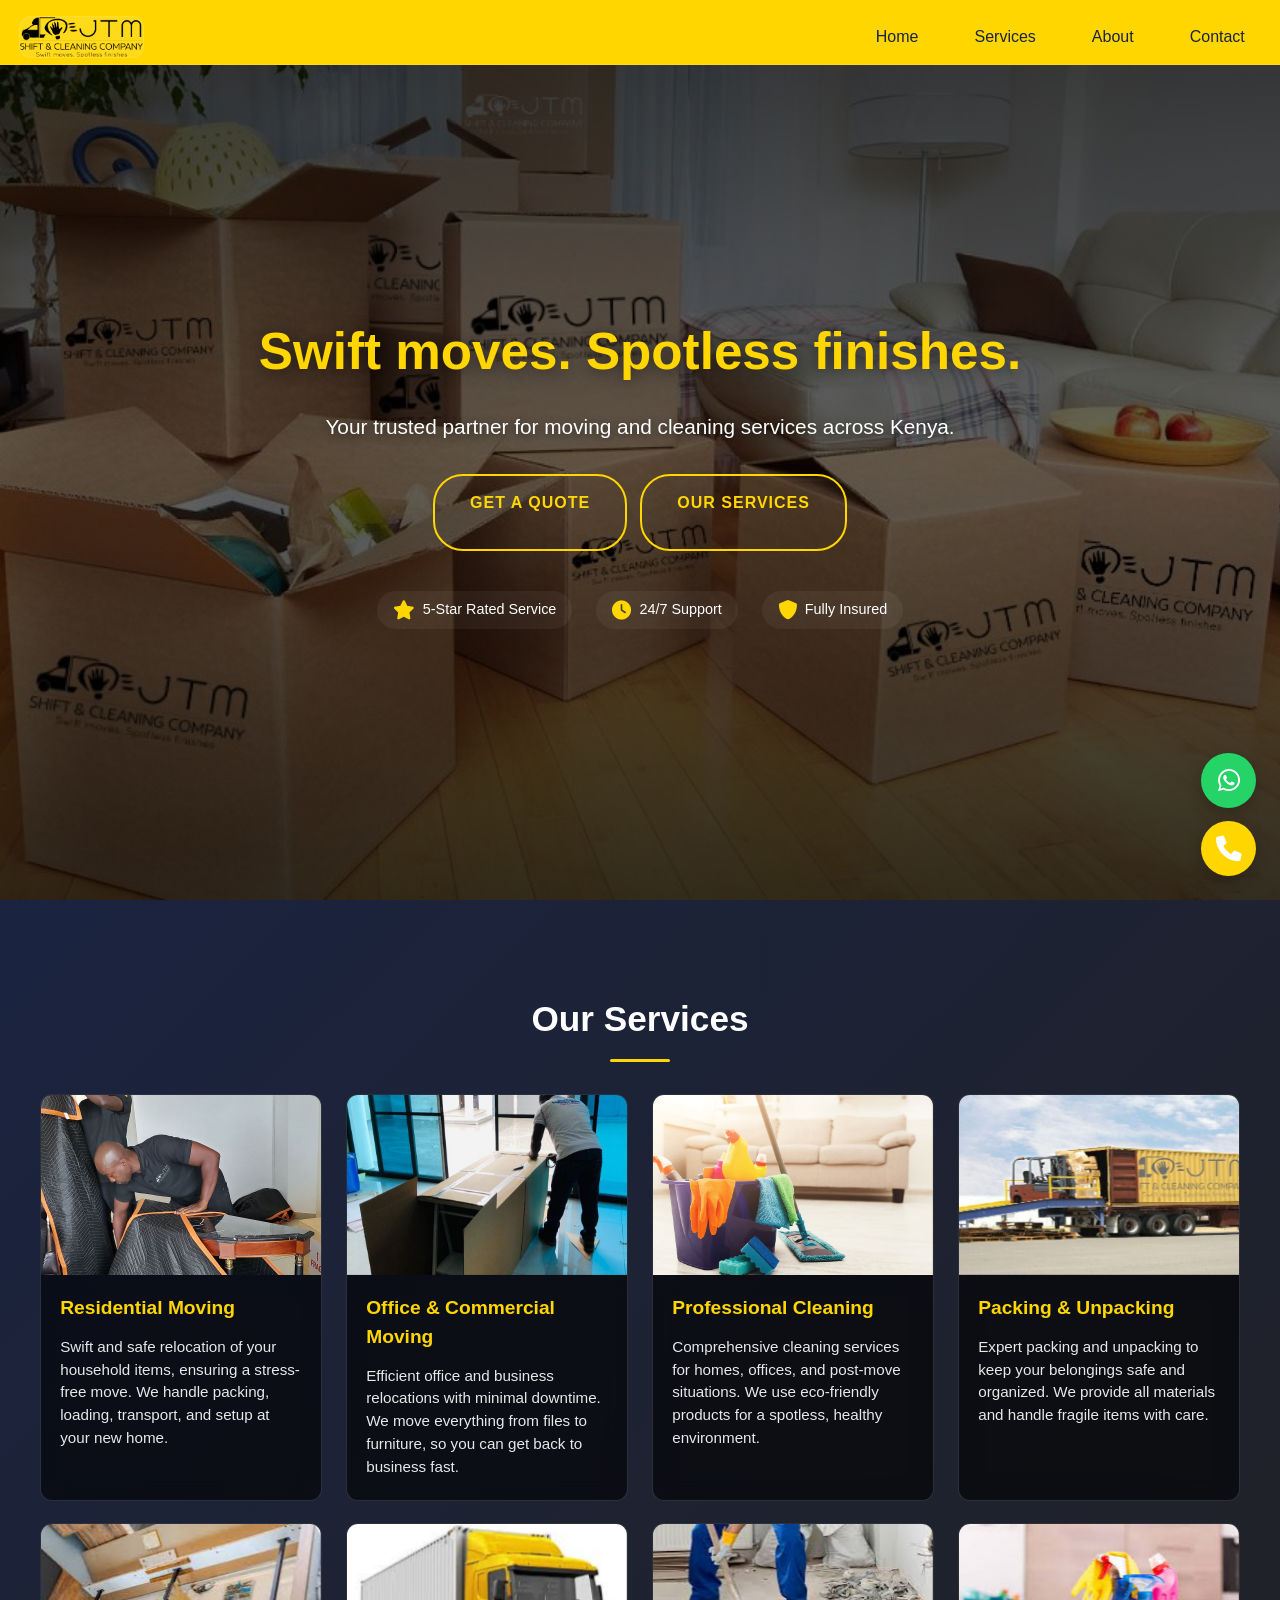
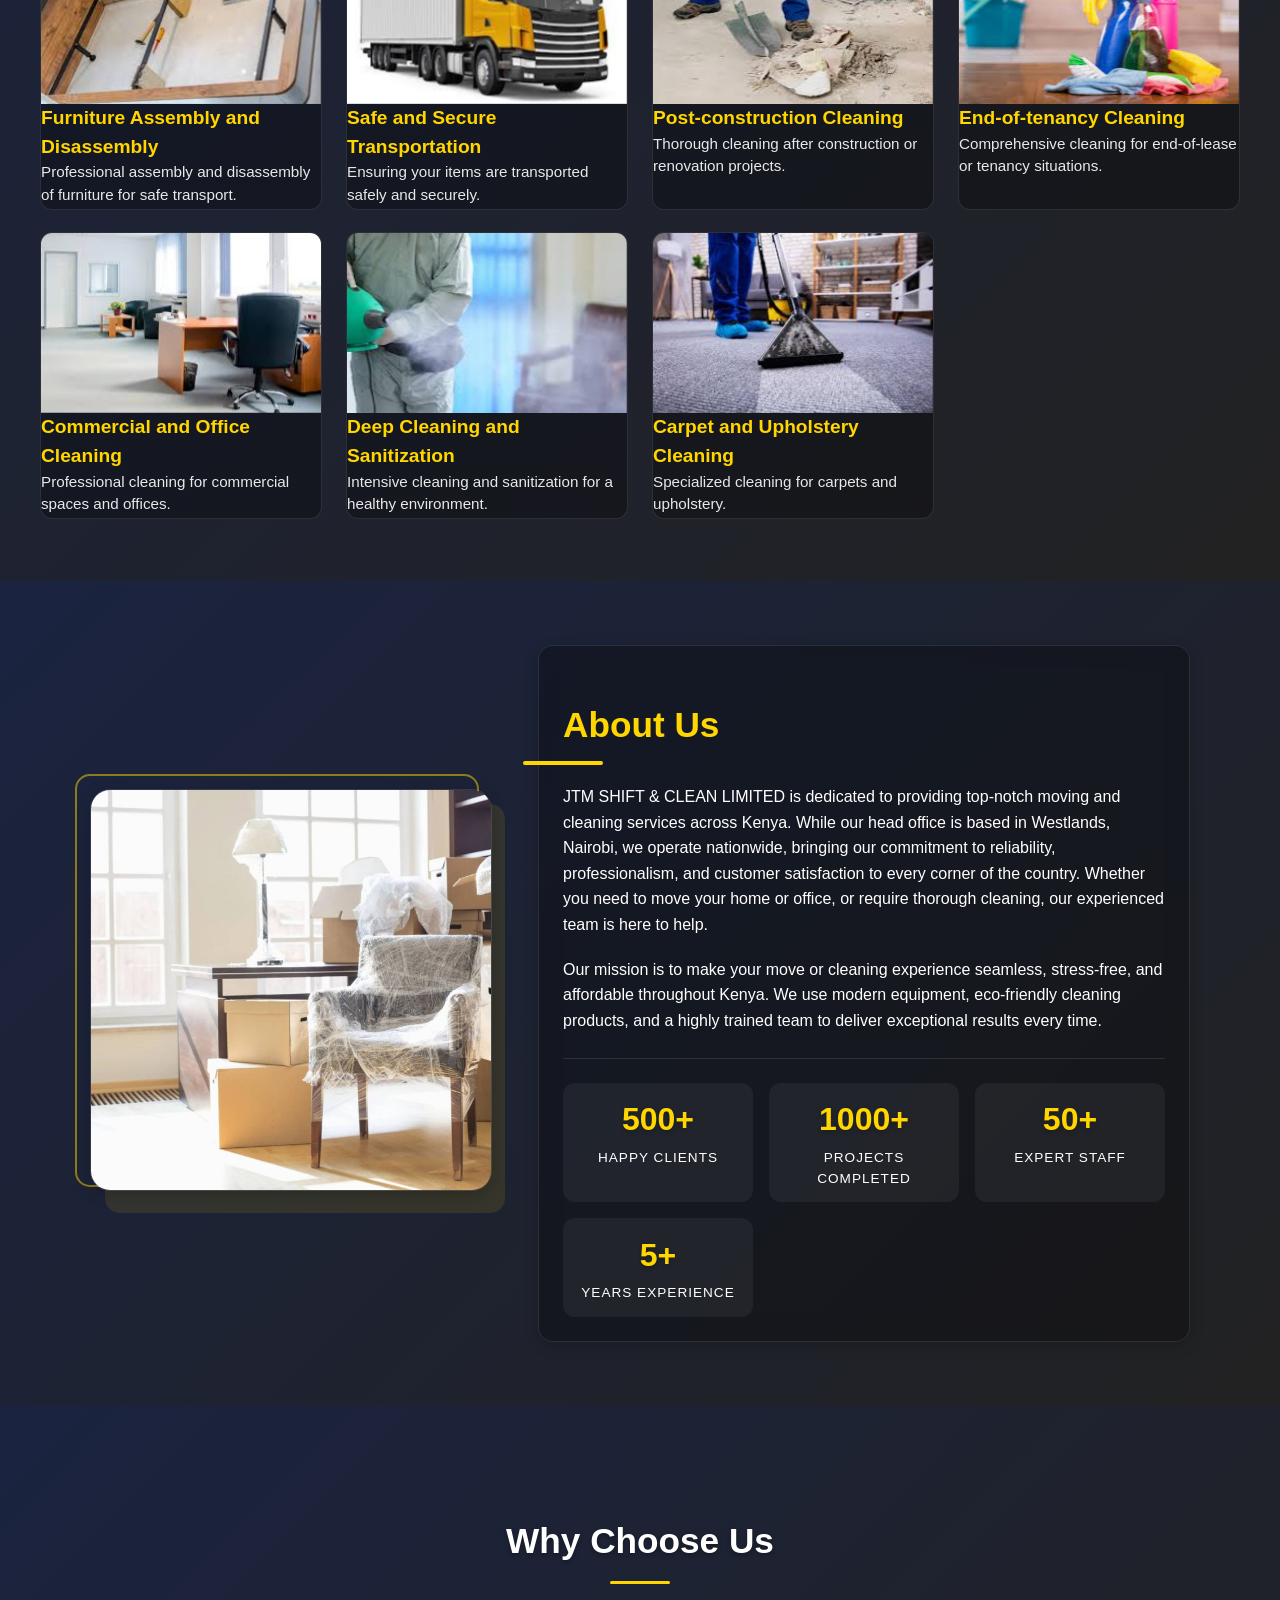
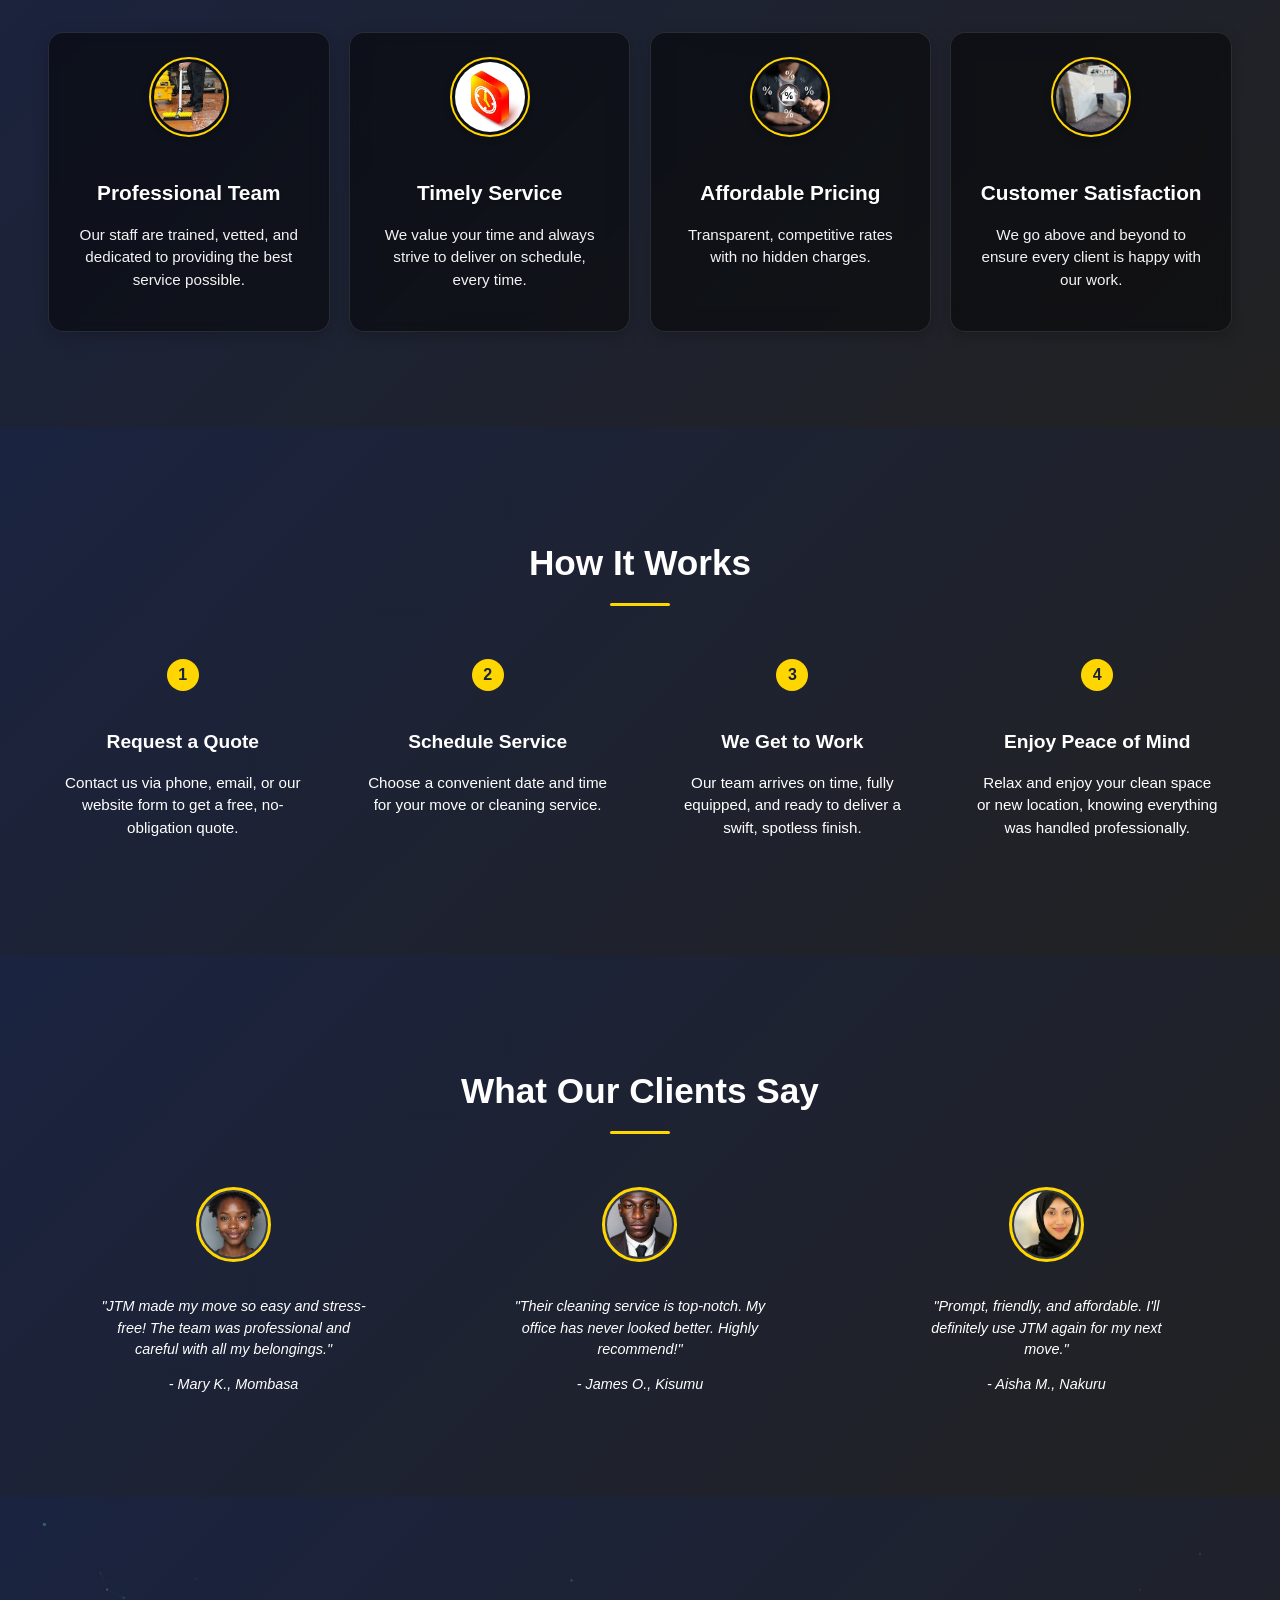
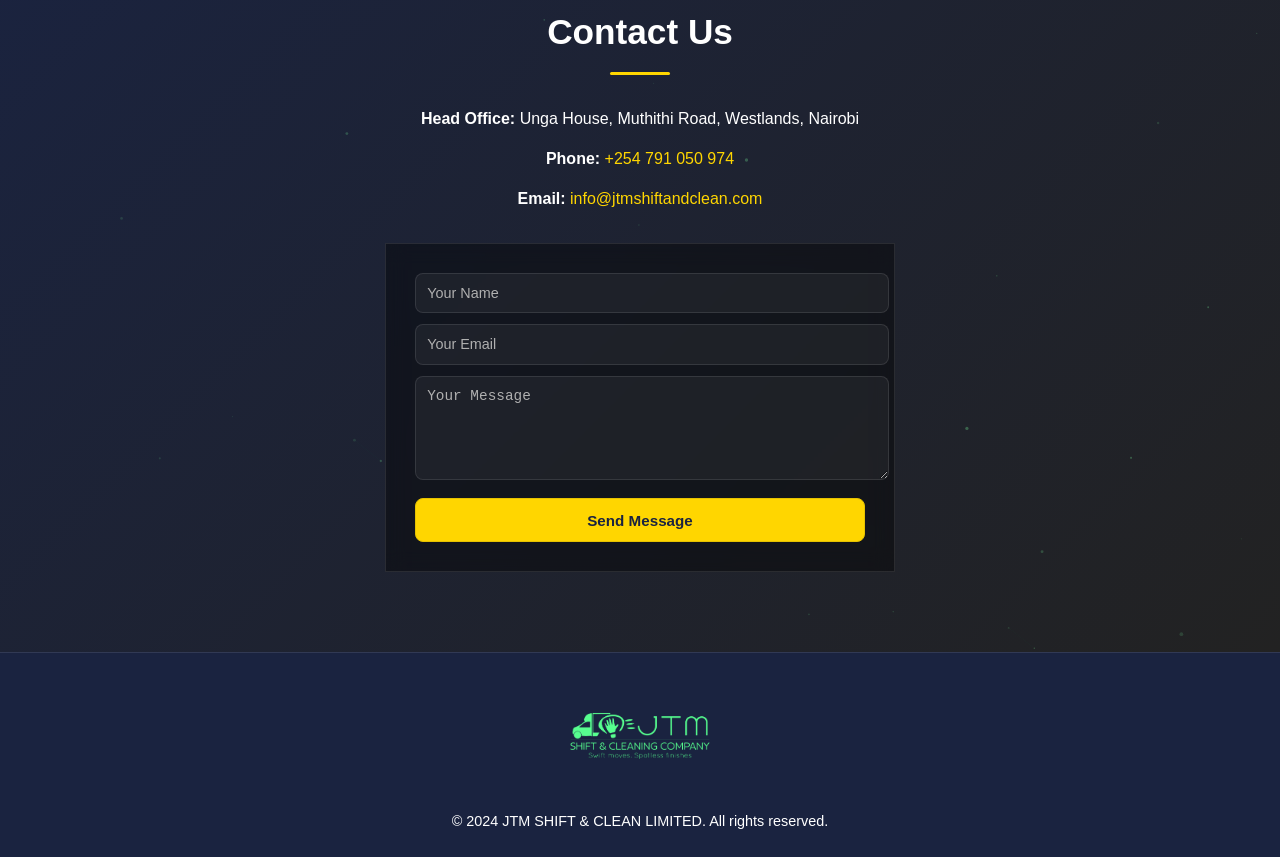
==== index.html @ b749e9b3 "Refined services section design and improved mobile responsiveness" ====
<!DOCTYPE html>
<html lang="en">
<head>
    <meta charset="UTF-8">
    <meta name="viewport" content="width=device-width, initial-scale=1.0">
    <meta name="description" content="JTM SHIFT & CLEAN LIMITED - Professional moving and cleaning services across Kenya. Residential and commercial moving, professional cleaning, and packing services.">
    <meta name="keywords" content="moving services, cleaning services, Kenya, Nairobi, professional movers, office cleaning, residential moving">
    <title>JTM SHIFT & CLEAN LIMITED - Moving & Cleaning Services in Kenya</title>
    
    <!-- Favicon -->
    <link rel="icon" type="image/png" href="images/logo.png">
    <link rel="apple-touch-icon" href="images/logo.png">
    
    <link rel="stylesheet" href="css/style.css">
    <link rel="stylesheet" href="https://cdnjs.cloudflare.com/ajax/libs/font-awesome/6.0.0/css/all.min.css">
    <!-- Preload hero images -->
    <link rel="preload" as="image" href="https://images.unsplash.com/photo-1512918728675-ed5a9ecdebfd?auto=format&fit=crop&w=1920&q=80">
    <link rel="preload" as="image" href="https://images.unsplash.com/photo-1465101046530-73398c7f28ca?auto=format&fit=crop&w=1920&q=80">
    <!-- Preload critical images -->
    <link rel="preload" as="image" href="images/JTM Logo - Black.png" fetchpriority="high">
    <link rel="preload" as="image" href="images/hero/hero-1.jpg" fetchpriority="high">
    <link rel="preload" as="image" href="images/services/residential-moving.jpg" fetchpriority="high">
    <link rel="preload" as="image" href="images/services/commercial-moving.jpg" fetchpriority="high">
    
    <!-- Add loading="eager" to above-the-fold images -->
    <style>
        .hero-slide.active {
            background-image: url('images/hero/hero-1.jpg');
        }
    </style>
</head>
<body>
    <header>
        <nav class="navbar" role="navigation" aria-label="Main navigation">
            <div class="logo">
                <a href="#home" aria-label="Go to home">
                    <img src="images/JTM Logo - Black.png" alt="JTM Shift & Clean Limited Logo" style="height:48px; width:auto; display:block;" />
                </a>
            </div>
            <button class="mobile-menu-btn" aria-label="Toggle menu" aria-expanded="false">
                <span></span>
                <span></span>
                <span></span>
            </button>
            <div class="nav-menu">
                <ul class="nav-links">
                    <li><a href="#home" aria-label="Go to home section">Home</a></li>
                    <li><a href="#services" aria-label="Go to services section">Services</a></li>
                    <li><a href="#about" aria-label="Go to about section">About</a></li>
                    <li><a href="#contact" aria-label="Go to contact section">Contact</a></li>
                </ul>
            </div>
        </nav>
    </header>
    <main>
        <section class="hero" id="home" aria-label="Hero section">
            <div class="hero-slider">
                <div class="hero-slide active" style="background-image: url('images/hero/hero-1.jpg')" role="img" aria-label="Modern office interior"></div>
                <div class="hero-slide" style="background-image: url('images/hero/hero-2.jpg')" role="img" aria-label="Professional cleaning service"></div>
                <div class="hero-slide" style="background-image: url('images/hero/hero-3.jpg')" role="img" aria-label="Moving service"></div>
                <div class="hero-slide" style="background-image: url('images/hero/hero-4.jpg')" role="img" aria-label="Office space"></div>
            </div>
            <div class="hero-content">
                <h1>Swift moves. Spotless finishes.</h1>
                <p>Your trusted partner for moving and cleaning services across Kenya.</p>
                <div class="hero-buttons">
                    <a href="#contact" class="cta-btn" aria-label="Get a free quote">Get a Quote</a>
                    <a href="#services" class="cta-btn secondary" aria-label="View our services">Our Services</a>
                </div>
                <div class="trust-indicators">
                    <div class="trust-item">
                        <i class="fas fa-star" aria-hidden="true"></i>
                        <span>5-Star Rated Service</span>
                    </div>
                    <div class="trust-item">
                        <i class="fas fa-clock" aria-hidden="true"></i>
                        <span>24/7 Support</span>
                    </div>
                    <div class="trust-item">
                        <i class="fas fa-shield-alt" aria-hidden="true"></i>
                        <span>Fully Insured</span>
                    </div>
                </div>
            </div>
        </section>

        <section class="services" id="services" aria-label="Our services">
            <h2>Our Services</h2>
            <div class="service-list">
                <div class="service-item">
                    <img src="images/services/residential-moving.jpg" alt="Residential Moving Service" loading="lazy">
                    <div class="service-item-content">
                        <h3>Residential Moving</h3>
                        <p>Swift and safe relocation of your household items, ensuring a stress-free move. We handle packing, loading, transport, and setup at your new home.</p>
                    </div>
                </div>
                <div class="service-item">
                    <img src="images/services/commercial-moving.jpg" alt="Office & Commercial Moving Service" loading="lazy">
                    <div class="service-item-content">
                        <h3>Office & Commercial Moving</h3>
                        <p>Efficient office and business relocations with minimal downtime. We move everything from files to furniture, so you can get back to business fast.</p>
                    </div>
                </div>
                <div class="service-item">
                    <img src="images/services/professional-cleaning.jpg" alt="Professional Cleaning Service" loading="lazy">
                    <div class="service-item-content">
                        <h3>Professional Cleaning</h3>
                        <p>Comprehensive cleaning services for homes, offices, and post-move situations. We use eco-friendly products for a spotless, healthy environment.</p>
                    </div>
                </div>
                <div class="service-item">
                    <img src="images/services/packing-unpacking.jpg" alt="Packing & Unpacking Service" loading="lazy">
                    <div class="service-item-content">
                        <h3>Packing & Unpacking</h3>
                        <p>Expert packing and unpacking to keep your belongings safe and organized. We provide all materials and handle fragile items with care.</p>
                    </div>
                </div>
                <div class="service-item">
                    <img src="images/services/Furniture Assembly and Disassembly.jfif" alt="Furniture Assembly and Disassembly Service" loading="lazy">
                    <h3>Furniture Assembly and Disassembly</h3>
                    <p>Professional assembly and disassembly of furniture for safe transport.</p>
                </div>
                <div class="service-item">
                    <img src="images/services/Safe and Secure Transportation.jfif" alt="Safe and Secure Transportation Service" loading="lazy">
                    <h3>Safe and Secure Transportation</h3>
                    <p>Ensuring your items are transported safely and securely.</p>
                </div>
                <div class="service-item">
                    <img src="images/services/Post-construction Cleaning.jfif" alt="Post-construction Cleaning Service" loading="lazy">
                    <h3>Post-construction Cleaning</h3>
                    <p>Thorough cleaning after construction or renovation projects.</p>
                </div>
                <div class="service-item">
                    <img src="images/services/End-of-tenancy Cleaning.jfif" alt="End-of-tenancy Cleaning Service" loading="lazy">
                    <h3>End-of-tenancy Cleaning</h3>
                    <p>Comprehensive cleaning for end-of-lease or tenancy situations.</p>
                </div>
                <div class="service-item">
                    <img src="images/services/Commercial and Office Cleaning.jfif" alt="Commercial and Office Cleaning Service" loading="lazy">
                    <h3>Commercial and Office Cleaning</h3>
                    <p>Professional cleaning for commercial spaces and offices.</p>
                </div>
                <div class="service-item">
                    <img src="images/services/Deep Cleaning and Sanitization.jfif" alt="Deep Cleaning and Sanitization Service" loading="lazy">
                    <h3>Deep Cleaning and Sanitization</h3>
                    <p>Intensive cleaning and sanitization for a healthy environment.</p>
                </div>
                <div class="service-item">
                    <img src="images/services/Carpet and Upholstery Cleaning.jfif" alt="Carpet and Upholstery Cleaning Service" loading="lazy">
                    <h3>Carpet and Upholstery Cleaning</h3>
                    <p>Specialized cleaning for carpets and upholstery.</p>
                </div>
            </div>
        </section>

        <section class="about" id="about" aria-label="About us">
            <div class="about-flex">
                <div class="about-img">
                    <img src="images/about/about-company.jpg" alt="About JTM Shift & Clean Limited" loading="lazy">
                </div>
                <div class="about-text">
                    <h2>About Us</h2>
                    <p>JTM SHIFT & CLEAN LIMITED is dedicated to providing top-notch moving and cleaning services across Kenya. While our head office is based in Westlands, Nairobi, we operate nationwide, bringing our commitment to reliability, professionalism, and customer satisfaction to every corner of the country. Whether you need to move your home or office, or require thorough cleaning, our experienced team is here to help.</p>
                    <p>Our mission is to make your move or cleaning experience seamless, stress-free, and affordable throughout Kenya. We use modern equipment, eco-friendly cleaning products, and a highly trained team to deliver exceptional results every time.</p>
                    <div class="about-stats">
                        <div class="stat-item">
                            <div class="stat-number">500+</div>
                            <div class="stat-label">Happy Clients</div>
                        </div>
                        <div class="stat-item">
                            <div class="stat-number">1000+</div>
                            <div class="stat-label">Projects Completed</div>
                        </div>
                        <div class="stat-item">
                            <div class="stat-number">50+</div>
                            <div class="stat-label">Expert Staff</div>
                        </div>
                        <div class="stat-item">
                            <div class="stat-number">5+</div>
                            <div class="stat-label">Years Experience</div>
                        </div>
                    </div>
                </div>
            </div>
        </section>

        <section class="why-choose" id="why-choose" aria-label="Why choose us">
            <h2>Why Choose Us</h2>
            <div class="why-list">
                <div class="why-item">
                    <img src="images/why-choose/professional-team.jfif" alt="Professional Team" loading="lazy" decoding="async">
                    <h3>Professional Team</h3>
                    <p>Our staff are trained, vetted, and dedicated to providing the best service possible.</p>
                </div>
                <div class="why-item">
                    <img src="images/why-choose/timely-service.jfif" alt="Timely Service" loading="lazy">
                    <h3>Timely Service</h3>
                    <p>We value your time and always strive to deliver on schedule, every time.</p>
                </div>
                <div class="why-item">
                    <img src="images/why-choose/affordable-pricing.jfif" alt="Affordable Pricing" loading="lazy">
                    <h3>Affordable Pricing</h3>
                    <p>Transparent, competitive rates with no hidden charges.</p>
                </div>
                <div class="why-item">
                    <img src="images/why-choose/customer-satisfaction.jpg" alt="Customer Satisfaction" loading="lazy">
                    <h3>Customer Satisfaction</h3>
                    <p>We go above and beyond to ensure every client is happy with our work.</p>
                </div>
            </div>
        </section>

        <section class="how-it-works" id="how-it-works" aria-label="How it works">
            <h2>How It Works</h2>
            <div class="steps">
                <div class="step">
                    <span class="step-number" aria-hidden="true">1</span>
                    <h4>Request a Quote</h4>
                    <p>Contact us via phone, email, or our website form to get a free, no-obligation quote.</p>
                </div>
                <div class="step">
                    <span class="step-number" aria-hidden="true">2</span>
                    <h4>Schedule Service</h4>
                    <p>Choose a convenient date and time for your move or cleaning service.</p>
                </div>
                <div class="step">
                    <span class="step-number" aria-hidden="true">3</span>
                    <h4>We Get to Work</h4>
                    <p>Our team arrives on time, fully equipped, and ready to deliver a swift, spotless finish.</p>
                </div>
                <div class="step">
                    <span class="step-number" aria-hidden="true">4</span>
                    <h4>Enjoy Peace of Mind</h4>
                    <p>Relax and enjoy your clean space or new location, knowing everything was handled professionally.</p>
                </div>
            </div>
        </section>

        <section class="testimonials" id="testimonials" aria-label="Client testimonials">
            <h2>What Our Clients Say</h2>
            <div class="testimonial-list">
                <div class="testimonial-item">
                    <img src="images/testimonials/testimonial-1.jfif" alt="Mary K." loading="lazy" decoding="async">
                    <blockquote>"JTM made my move so easy and stress-free! The team was professional and careful with all my belongings."</blockquote>
                    <cite>- Mary K., Mombasa</cite>
                </div>
                <div class="testimonial-item">
                    <img src="images/testimonials/testimonial-2.jfif" alt="James O." loading="lazy">
                    <blockquote>"Their cleaning service is top-notch. My office has never looked better. Highly recommend!"</blockquote>
                    <cite>- James O., Kisumu</cite>
                </div>
                <div class="testimonial-item">
                    <img src="images/testimonials/testimonial-3.jfif" alt="Aisha M." loading="lazy">
                    <blockquote>"Prompt, friendly, and affordable. I'll definitely use JTM again for my next move."</blockquote>
                    <cite>- Aisha M., Nakuru</cite>
                </div>
            </div>
        </section>

        <section class="contact" id="contact" aria-label="Contact information">
            <canvas id="contact-animation" class="contact-animation" aria-hidden="true"></canvas>
            <div class="contact-content">
                <h2>Contact Us</h2>
                <div class="contact-info">
                    <p><strong>Head Office:</strong> Unga House, Muthithi Road, Westlands, Nairobi</p>
                    <p><strong>Phone:</strong> <a href="tel:+254791050974">+254 791 050 974</a></p>
                    <p><strong>Email:</strong> <a href="mailto:info@jtmshiftandclean.com">info@jtmshiftandclean.com</a></p>
                </div>
                <form class="contact-form" aria-label="Contact form">
                    <input type="text" placeholder="Your Name" required aria-label="Your name">
                    <input type="email" placeholder="Your Email" required aria-label="Your email">
                    <textarea placeholder="Your Message" rows="5" required aria-label="Your message"></textarea>
                    <button type="submit">Send Message</button>
                </form>
            </div>
        </section>
    </main>

    <footer>
        <div class="footer-content">
            <img src="images/logo.png" alt="JTM Shift & Clean Limited Logo" class="footer-logo-img" loading="lazy">
            <p>&copy; 2024 JTM SHIFT & CLEAN LIMITED. All rights reserved.</p>
        </div>
    </footer>
    
    <div class="floating-buttons">
        <a href="https://wa.me/254791050974" class="floating-btn whatsapp" target="_blank" rel="noopener" aria-label="Chat on WhatsApp">
            <i class="fab fa-whatsapp" aria-hidden="true"></i>
            <span class="tooltip">Chat on WhatsApp</span>
        </a>
        <a href="tel:+254791050974" class="floating-btn call" aria-label="Call us">
            <i class="fas fa-phone" aria-hidden="true"></i>
            <span class="tooltip">Call Us</span>
        </a>
    </div>

    <!-- Scripts -->
    <script src="js/hero-animation.js" defer></script>
    <script src="js/contact-animation.js" defer></script>
    <script>
        // Mobile menu functionality
        const menuBtn = document.querySelector('.mobile-menu-btn');
        const navMenu = document.querySelector('.nav-menu');
        
        menuBtn.addEventListener('click', function() {
            this.classList.toggle('active');
            navMenu.classList.toggle('active');
            this.setAttribute('aria-expanded', 
                this.getAttribute('aria-expanded') === 'false' ? 'true' : 'false'
            );
        });

        // Close mobile menu when clicking outside
        document.addEventListener('click', function(event) {
            if (!event.target.closest('.navbar') && navMenu.classList.contains('active')) {
                menuBtn.classList.remove('active');
                navMenu.classList.remove('active');
                menuBtn.setAttribute('aria-expanded', 'false');
            }
        });

        // Close mobile menu when clicking a link
        document.querySelectorAll('.nav-links a').forEach(link => {
            link.addEventListener('click', () => {
                menuBtn.classList.remove('active');
                navMenu.classList.remove('active');
                menuBtn.setAttribute('aria-expanded', 'false');
            });
        });
    </script>
</body>
</html>
---- css/style.css ----
/* Global Styles */
:root {
    --primary-color: #ffd600; /* Yellow/Gold */
    --primary-dark: #e6c200; /* Slightly darker yellow for hover */
    --secondary-color: #1a2340; /* Navy Blue */
    --text-primary: #ffffff; /* White */
    --text-secondary: #222222; /* Dark Gray/Black */
    --bg-dark: #1a2340; /* Navy Blue as main background */
    --bg-light: #ffffff; /* White for content backgrounds */
    --bg-gradient: linear-gradient(135deg, #1a2340 0%, #222222 100%); /* Navy to dark gray */
    --glass-bg: rgba(255, 255, 255, 0.1);
    --glass-border: rgba(255, 255, 255, 0.1);
    --glass-shadow: 0 4px 15px rgba(0, 0, 0, 0.2);
    --glass-hover-shadow: 0 8px 25px rgba(0, 0, 0, 0.3);
    --transition-standard: all 0.3s ease;
    --text-tertiary: #b0b0b0; /* Subtle gray for placeholders */
}

body {
    margin: 0;
    font-family: 'Segoe UI', Arial, sans-serif;
    background: var(--bg-dark);
    color: var(--primary-color);
    line-height: 1.5;
    overflow-x: hidden;
    width: 100%;
    overscroll-behavior-y: none;
}

/* Navigation */
header {
    background: var(--primary-color);
    border-bottom: 1px solid rgba(255, 255, 255, 0.1);
    position: fixed;
    width: 100%;
    top: 0;
    z-index: 1000;
    backdrop-filter: blur(10px);
    -webkit-backdrop-filter: blur(10px);
    height: 64px;
}

.navbar {
    display: flex;
    justify-content: space-between;
    align-items: center;
    padding: 0.3rem 1.2rem;
    max-width: 1400px;
    margin: 0 auto;
    position: relative;
    background: transparent;
    height: 64px;
}

.logo {
    display: flex;
    align-items: center;
    font-size: 1.3rem;
    font-weight: bold;
    color: var(--primary-color);
    text-decoration: none;
    transition: var(--transition-standard);
    z-index: 1001;
}

.logo a {
    color: var(--primary-color);
    text-decoration: none;
    font-size: 1.2rem;
    letter-spacing: 0.5px;
    transition: var(--transition-standard);
}

.logo a:hover {
    color: var(--text-primary);
}

.logo img {
    height: 40px !important;
    width: auto;
    display: block;
    margin: 0;
    padding: 0;
    object-fit: contain;
    background: var(--glass-bg);
    border-radius: 12px;
    transition: var(--transition-standard);
    border: 1px solid var(--glass-border);
}

.logo:hover img {
    transform: scale(1.05);
    border-color: var(--primary-color);
    box-shadow: 0 4px 15px rgba(124,255,161,0.2);
}

.logo span {
    font-size: 1.2rem;
    letter-spacing: 0.5px;
}

.mobile-menu-btn {
    display: none;
    background: none;
    border: none;
    cursor: pointer;
    padding: 0.5rem;
    z-index: 1002;
    position: relative;
}

.mobile-menu-btn span {
    display: block;
    width: 25px;
    height: 2px;
    background-color: var(--text-primary);
    margin: 5px 0;
    transition: var(--transition-standard);
    transform-origin: center;
}

.nav-menu {
    display: flex;
    align-items: center;
}

.nav-links {
    list-style: none;
    display: flex;
    gap: 1.5rem;
    margin: 0;
    padding: 0;
}

.nav-links a {
    color: var(--text-primary);
    text-decoration: none;
    font-weight: 500;
    transition: var(--transition-standard);
    padding: 0.5rem 1rem;
    border-radius: 6px;
}

.nav-links a:hover {
    color: var(--primary-color);
    background: var(--glass-bg);
}

/* Hero Section */
.hero {
    position: relative;
    width: 100%;
    min-height: 100vh;
    height: 100vh;
    display: flex;
    align-items: center;
    justify-content: center;
    overflow: hidden;
    background: var(--bg-gradient);
    margin-top: 0;
}

.hero-slider {
    position: absolute;
    top: 0;
    left: 0;
    width: 100%;
    height: 100%;
    z-index: 1;
}

.hero-slide {
    position: absolute;
    top: 0;
    left: 0;
    width: 100%;
    height: 100%;
    opacity: 0;
    transition: opacity 1s ease-in-out;
    background-size: cover;
    background-position: center;
    background-repeat: no-repeat;
}

.hero-slide.active {
    opacity: 1;
}

.hero-slide::after {
    content: '';
    position: absolute;
    top: 0;
    left: 0;
    width: 100%;
    height: 100%;
    background: linear-gradient(to bottom, 
        rgba(0,0,0,0.8) 0%, 
        rgba(0,0,0,0.6) 50%, 
        rgba(0,0,0,0.8) 100%);
}

.hero-content {
    position: relative;
    z-index: 2;
    text-align: center;
    color: var(--text-primary);
    width: 100%;
    max-width: 800px;
    padding: 0 2rem;
    animation: fadeInUp 1s ease-out;
}

.hero-content h1 {
    font-size: 3.2rem;
    margin-bottom: 1.2rem;
    color: var(--primary-color);
    text-shadow: 0 2px 16px rgba(0,0,0,0.5);
    animation: slideInDown 1s ease-out;
}

.hero-content p {
    color: var(--text-primary);
    font-size: 1.3rem;
    margin-bottom: 2rem;
    text-shadow: 0 2px 8px rgba(0,0,0,0.5);
    animation: slideInUp 1s ease-out 0.3s backwards;
}

.hero-buttons {
    display: flex;
    gap: 0.8rem;
    justify-content: center;
    animation: fadeIn 1s ease-out 0.6s backwards;
}

.cta-btn {
    background: transparent;
    color: var(--primary-color);
    border: 2px solid var(--primary-color);
    padding: 0.9rem 2.2rem;
    border-radius: 30px;
    font-size: 1rem;
    font-weight: bold;
    text-decoration: none;
    transition: var(--transition-standard);
    text-transform: uppercase;
    letter-spacing: 1px;
}

.cta-btn:hover {
    background: var(--primary-color);
    color: var(--bg-dark);
    transform: translateY(-2px);
    box-shadow: 0 4px 15px rgba(124,255,161,0.3);
}

.cta-btn.secondary {
    background: transparent;
    color: var(--primary-color);
    border: 2px solid var(--primary-color);
    padding: 0.9rem 2.2rem;
    border-radius: 30px;
    font-size: 1rem;
    font-weight: bold;
    text-decoration: none;
    transition: var(--transition-standard);
    text-transform: uppercase;
    letter-spacing: 1px;
}

.cta-btn.secondary:hover {
    background: var(--primary-color);
    color: var(--bg-dark);
    transform: translateY(-2px);
    box-shadow: 0 4px 15px rgba(124,255,161,0.3);
    border-color: var(--primary-color);
}

.trust-indicators {
    display: flex;
    gap: 1.5rem;
    justify-content: center;
    margin-top: 2.5rem;
    animation: fadeIn 1s ease-out 0.9s backwards;
}

.trust-item {
    display: flex;
    align-items: center;
    gap: 0.5rem;
    color: var(--text-primary);
    font-size: 0.9rem;
    padding: 0.5rem 1rem;
    border-radius: 20px;
    background: rgba(255, 255, 255, 0.05);
    transition: var(--transition-standard);
}

.trust-item:hover {
    background: rgba(255, 255, 255, 0.1);
    transform: translateY(-2px);
}

.trust-item i {
    color: var(--primary-color);
    font-size: 1.2rem;
    transition: var(--transition-standard);
}

.trust-item:hover i {
    transform: scale(1.1);
}

/* Section Styles */
section {
    padding: 5rem 2rem;
    max-width: 1400px;
    margin: 0 auto;
    width: 100%;
    box-sizing: border-box;
}

h2 {
    color: var(--text-primary);
    margin-bottom: 2rem;
    font-size: 2.2rem;
    text-align: center;
    position: relative;
    padding-bottom: 1rem;
}

h2::after {
    content: '';
    position: absolute;
    bottom: 0;
    left: 50%;
    transform: translateX(-50%);
    width: 60px;
    height: 3px;
    background: var(--primary-color);
    border-radius: 2px;
}

/* Glass Card Styles */
.glass-card {
    background: var(--glass-bg);
    backdrop-filter: blur(10px);
    -webkit-backdrop-filter: blur(10px);
    border-radius: 15px;
    border: 1px solid var(--glass-border);
    box-shadow: var(--glass-shadow);
    transition: var(--transition-standard);
}

.glass-card:hover {
    transform: translateY(-5px);
    box-shadow: var(--glass-hover-shadow);
    border-color: rgba(255, 255, 255, 0.2);
}

/* About Section */
.about {
    background: var(--bg-gradient);
    color: var(--text-primary);
    position: relative;
    overflow: hidden;
    padding: 4rem 2rem;
}

.about::before {
    content: '';
    position: absolute;
    top: 0;
    left: 0;
    width: 100%;
    height: 100%;
    background: url('https://images.unsplash.com/photo-1600585154340-be6161a56a0c?auto=format&fit=crop&w=1920&q=80');
    background-size: cover;
    background-position: center;
    background-attachment: fixed;
    opacity: 0.05;
    z-index: 1;
}

.about-flex {
    display: flex;
    gap: 3rem;
    align-items: center;
    justify-content: center;
    flex-wrap: wrap;
    max-width: 1100px;
    margin: 0 auto;
    position: relative;
    z-index: 2;
}

.about-img {
    flex: 1 1 350px;
    position: relative;
    max-width: 400px;
}

.about-img::before {
    content: '';
    position: absolute;
    top: -15px;
    left: -15px;
    width: 100%;
    height: 100%;
    border: 2px solid var(--primary-color);
    border-radius: 15px;
    z-index: -1;
    opacity: 0.5;
}

.about-img::after {
    content: '';
    position: absolute;
    bottom: -15px;
    right: -15px;
    width: 100%;
    height: 100%;
    background: var(--primary-color);
    border-radius: 15px;
    z-index: -2;
    opacity: 0.1;
}

.about-img img {
    width: 100%;
    height: auto;
    aspect-ratio: 1;
    object-fit: cover;
    border-radius: 20px;
    box-shadow: var(--glass-shadow);
    border: 1px solid var(--glass-border);
    transition: var(--transition-standard);
    position: relative;
    z-index: 1;
}

.about-img img:hover {
    transform: translate(-10px, -10px);
    box-shadow: var(--glass-hover-shadow);
}

.about-text {
    flex: 1 1 450px;
    min-width: 280px;
    padding: 1.5rem;
    background: rgba(0, 0, 0, 0.3);
    backdrop-filter: blur(10px);
    -webkit-backdrop-filter: blur(10px);
    border-radius: 15px;
    border: 1px solid var(--glass-border);
    box-shadow: var(--glass-shadow);
    transition: var(--transition-standard);
}

.about-text:hover {
    transform: translateY(-5px);
    box-shadow: var(--glass-hover-shadow);
    border-color: rgba(255, 255, 255, 0.2);
}

.about-text h2 {
    text-align: left;
    margin-bottom: 1.2rem;
    color: var(--primary-color);
    font-size: 2.2rem;
    position: relative;
    padding-bottom: 0.8rem;
}

.about-text h2::after {
    content: '';
    position: absolute;
    bottom: 0;
    left: 0;
    width: 80px;
    height: 4px;
    background: var(--primary-color);
    border-radius: 2px;
}

.about-text p {
    color: var(--text-primary);
    font-size: 1rem;
    line-height: 1.6;
    margin-bottom: 1.2rem;
    text-shadow: 0 1px 2px rgba(0, 0, 0, 0.1);
}

.about-text p:last-child {
    margin-bottom: 0;
}

/* Add stats section to About */
.about-stats {
    display: grid;
    grid-template-columns: repeat(auto-fit, minmax(150px, 1fr));
    gap: 1rem;
    margin-top: 1.5rem;
    padding-top: 1.5rem;
    border-top: 1px solid rgba(255, 255, 255, 0.1);
}

.stat-item {
    text-align: center;
    padding: 0.8rem;
    background: rgba(255, 255, 255, 0.05);
    border-radius: 12px;
    transition: var(--transition-standard);
}

.stat-item:hover {
    transform: translateY(-5px);
    background: rgba(255, 255, 255, 0.1);
}

.stat-number {
    font-size: 2rem;
    font-weight: bold;
    color: var(--primary-color);
    margin-bottom: 0.3rem;
    text-shadow: 0 2px 4px rgba(0, 0, 0, 0.2);
}

.stat-label {
    color: var(--text-primary);
    font-size: 0.85rem;
    text-transform: uppercase;
    letter-spacing: 1px;
}

/* Why Choose Us Section */
.why-choose {
    background: var(--bg-gradient);
    color: var(--text-primary);
    position: relative;
    overflow: hidden;
}

.why-choose::before {
    content: '';
    position: absolute;
    top: 0;
    left: 0;
    width: 100%;
    height: 100%;
    background-image: url('https://images.unsplash.com/photo-1600585154340-be6161a56a0c?auto=format&fit=crop&w=1920&q=80');
    background-size: cover;
    background-position: center;
    background-attachment: fixed;
    opacity: 0.15;
    z-index: 1;
}

.why-choose h2 {
    position: relative;
    z-index: 2;
    color: var(--text-primary);
    text-shadow: 0 2px 4px rgba(0,0,0,0.3);
}

.why-list {
    position: relative;
    z-index: 2;
    display: grid;
    grid-template-columns: repeat(auto-fit, minmax(200px, 1fr));
    gap: 1.2rem;
    max-width: 1200px;
    margin: 0 auto;
    padding: 1rem;
}

.why-item {
    background: rgba(0, 0, 0, 0.4);
    backdrop-filter: blur(10px);
    -webkit-backdrop-filter: blur(10px);
    border-radius: 15px;
    padding: 1.5rem;
    text-align: center;
    color: var(--text-primary);
    box-shadow: 0 4px 15px rgba(0,0,0,0.2);
    border: 1px solid rgba(255, 255, 255, 0.1);
    transition: var(--transition-standard);
    position: relative;
    overflow: hidden;
}

.why-item::before {
    content: '';
    position: absolute;
    top: 0;
    left: 0;
    width: 100%;
    height: 100%;
    background: linear-gradient(135deg, rgba(0,0,0,0.2) 0%, rgba(0,0,0,0.1) 100%);
    z-index: -1;
}

.why-item:hover {
    transform: translateY(-5px);
    box-shadow: 0 8px 25px rgba(0,0,0,0.3);
    border: 1px solid rgba(255, 255, 255, 0.2);
    background: rgba(0, 0, 0, 0.5);
}

.why-item img {
    width: 70px;
    height: 70px;
    object-fit: cover;
    border-radius: 50%;
    margin-bottom: 0.8rem;
    border: 2px solid var(--primary-color);
    padding: 3px;
    background: rgba(0, 0, 0, 0.2);
    box-shadow: 0 4px 15px rgba(0,0,0,0.2);
}

.why-item h3 {
    color: var(--text-primary);
    font-size: 1.3rem;
    margin-bottom: 0.8rem;
    text-shadow: 0 2px 4px rgba(0,0,0,0.2);
}

.why-item p {
    color: rgba(255, 255, 255, 0.95);
    line-height: 1.5;
    font-size: 0.95rem;
}

/* How It Works Section */
.how-it-works {
    background: var(--bg-gradient);
    color: var(--text-primary);
}

.steps {
    display: grid;
    grid-template-columns: repeat(auto-fit, minmax(200px, 1fr));
    gap: 1.2rem;
    max-width: 1200px;
    margin: 0 auto;
}

.step {
    composes: glass-card;
    padding: 1.3rem;
    text-align: center;
}

.step-number {
    background: var(--primary-color);
    color: var(--bg-dark);
    font-weight: bold;
    border-radius: 50%;
    width: 32px;
    height: 32px;
    line-height: 32px;
    font-size: 1rem;
    margin-bottom: 0.7rem;
    display: inline-block;
}

.step h4 {
    color: var(--text-primary);
    font-size: 1.2rem;
    margin-bottom: 0.8rem;
}

.step p {
    color: var(--text-primary);
    line-height: 1.5;
    font-size: 0.95rem;
}

/* Services Section */
.services {
    background: var(--bg-gradient);
    color: var(--text-primary);
    padding: 4rem 2rem;
    position: relative;
}

.service-list {
    display: grid;
    grid-template-columns: repeat(auto-fit, minmax(280px, 1fr));
    gap: 1.5rem;
    max-width: 1200px;
    margin: 0 auto;
}

.service-item {
    background: rgba(0, 0, 0, 0.3);
    border: 1px solid var(--glass-border);
    border-radius: 12px;
    overflow: hidden;
    position: relative;
    transition: var(--transition-standard);
    height: 100%;
    display: flex;
    flex-direction: column;
}

.service-item:hover {
    transform: translateY(-5px);
    box-shadow: var(--glass-hover-shadow);
    border-color: rgba(255, 255, 255, 0.2);
}

.service-item img {
    width: 100%;
    height: 180px;
    object-fit: cover;
    transition: var(--transition-standard);
}

.service-item-content {
    padding: 1.2rem;
    flex-grow: 1;
    display: flex;
    flex-direction: column;
    gap: 0.8rem;
    background: rgba(0, 0, 0, 0.4);
    backdrop-filter: blur(10px);
    -webkit-backdrop-filter: blur(10px);
}

.service-item h3 {
    color: var(--primary-color);
    font-size: 1.2rem;
    margin: 0;
    font-weight: 600;
    transition: var(--transition-standard);
}

.service-item p {
    color: var(--text-primary);
    font-size: 0.95rem;
    line-height: 1.5;
    margin: 0;
    opacity: 0.9;
}

.service-item:hover img {
    transform: scale(1.05);
}

.service-item:hover h3 {
    color: var(--primary-color);
}

/* Mobile Styles for Services */
@media (max-width: 800px) {
    .services {
        padding: 3rem 1.5rem;
    }

    .service-list {
        grid-template-columns: repeat(auto-fit, minmax(300px, 1fr));
        gap: 1rem;
        max-width: 600px;
        margin: 0 auto;
    }

    .service-item {
        flex-direction: row;
        height: auto;
        min-height: 120px;
    }

    .service-item img {
        width: 120px;
        height: 120px;
        flex-shrink: 0;
    }

    .service-item-content {
        padding: 1rem;
        justify-content: center;
    }

    .service-item h3 {
        font-size: 1.1rem;
        margin-bottom: 0.2rem;
    }

    .service-item p {
        font-size: 0.9rem;
        line-height: 1.4;
        display: -webkit-box;
        -webkit-line-clamp: 2;
        -webkit-box-orient: vertical;
        overflow: hidden;
    }
}

@media (max-width: 480px) {
    .services {
        padding: 2.5rem 1rem;
    }

    .service-list {
        grid-template-columns: 1fr;
        max-width: 400px;
    }

    .service-item {
        min-height: 100px;
    }

    .service-item img {
        width: 100px;
        height: 100px;
    }

    .service-item-content {
        padding: 0.8rem;
    }

    .service-item h3 {
        font-size: 1rem;
    }

    .service-item p {
        font-size: 0.85rem;
    }
}

/* Tablet-specific adjustments */
@media (min-width: 801px) and (max-width: 1024px) {
    .service-list {
        grid-template-columns: repeat(2, 1fr);
        max-width: 900px;
    }

    .service-item img {
        height: 160px;
    }
}

/* Testimonials Section */
.testimonials {
    background: var(--bg-gradient);
    color: var(--text-primary);
}

.testimonial-list {
    display: grid;
    grid-template-columns: repeat(auto-fit, minmax(260px, 1fr));
    gap: 1.2rem;
    max-width: 1200px;
    margin: 0 auto;
}

.testimonial-item {
    composes: glass-card;
    padding: 1.3rem;
    text-align: center;
}

.testimonial-item img {
    width: 65px;
    height: 65px;
    object-fit: cover;
    border-radius: 50%;
    margin-bottom: 0.8rem;
    border: 3px solid var(--primary-color);
    padding: 2px;
    background: var(--glass-bg);
}

.testimonial-item blockquote {
    color: var(--text-primary);
    font-style: italic;
    line-height: 1.5;
    margin-bottom: 0.7rem;
    font-size: 0.9rem;
}

.testimonial-item cite {
    color: var(--text-primary);
    font-weight: 500;
    font-size: 0.9rem;
}

/* Contact Section */
.contact {
    background: var(--bg-gradient);
    color: var(--text-primary);
    position: relative;
    overflow: hidden;
}

.contact-animation {
    position: absolute;
    top: 0;
    left: 0;
    width: 100%;
    height: 100%;
    z-index: 1;
    pointer-events: none;
}

.contact-content {
    position: relative;
    z-index: 2;
}

.contact-info {
    color: var(--text-primary);
    text-align: center;
    margin-bottom: 2rem;
    position: relative;
    z-index: 2;
}

.contact-info a {
    color: var(--primary-color);
    text-decoration: none;
    font-weight: 500;
    transition: var(--transition-standard);
}

.contact-info a:hover {
    color: var(--primary-dark);
    text-decoration: underline;
}

.contact-form {
    composes: glass-card;
    max-width: 450px;
    margin: 0 auto;
    padding: 1.8rem;
    position: relative;
    z-index: 2;
    background: rgba(0, 0, 0, 0.4);
    backdrop-filter: blur(10px);
    -webkit-backdrop-filter: blur(10px);
    border: 1px solid rgba(255, 255, 255, 0.1);
}

.contact-form:hover {
    background: rgba(0, 0, 0, 0.5);
    border-color: rgba(255, 255, 255, 0.2);
}

.contact-form input,
.contact-form textarea {
    width: 100%;
    padding: 0.7rem;
    margin-bottom: 0.7rem;
    border: 1px solid var(--glass-border);
    border-radius: 8px;
    background: rgba(255, 255, 255, 0.05);
    color: var(--text-primary);
    font-size: 0.9rem;
    transition: var(--transition-standard);
}

.contact-form input:focus,
.contact-form textarea:focus {
    outline: none;
    border-color: var(--primary-color);
    background: rgba(255, 255, 255, 0.1);
    box-shadow: 0 0 0 2px rgba(124, 255, 161, 0.1);
}

.contact-form input::placeholder,
.contact-form textarea::placeholder {
    color: var(--text-tertiary);
}

.contact-form button {
    background: var(--primary-color);
    color: var(--secondary-color);
    border: 1px solid var(--primary-dark);
    padding: 0.7rem 1.8rem;
    border-radius: 8px;
    font-size: 0.95rem;
    font-weight: bold;
    cursor: pointer;
    transition: var(--transition-standard);
    width: 100%;
}

.contact-form button:hover {
    background: var(--primary-dark);
    border-color: var(--primary-color);
    color: var(--text-primary);
    transform: translateY(-2px);
    box-shadow: 0 4px 15px rgba(34, 34, 34, 0.2);
}

/* Footer Styles */
footer {
    background: var(--bg-dark);
    color: var(--text-primary);
    text-align: center;
    padding: 1.5rem 0;
    border-top: 1px solid var(--glass-border);
}

.footer-content {
    max-width: 1200px;
    margin: 0 auto;
    padding: 0 2rem;
    display: flex;
    flex-direction: column;
    align-items: center;
    gap: 1rem;
}

.footer-logo-img {
    width: 150px;
    height: 150px;
    object-fit: contain;
    transition: var(--transition-standard);
    margin: -1rem 0;
}

.footer-logo-img:hover {
    transform: scale(1.05);
}

footer p {
    color: var(--text-primary);
    font-size: 0.9rem;
    margin: 0;
}

/* Floating Buttons */
.floating-buttons {
    position: fixed;
    bottom: 1.5rem;
    right: 1.5rem;
    display: flex;
    flex-direction: column;
    gap: 0.8rem;
    z-index: 1000;
}

.floating-btn {
    width: 55px;
    height: 55px;
    border-radius: 50%;
    display: flex;
    align-items: center;
    justify-content: center;
    text-decoration: none;
    box-shadow: var(--glass-shadow);
    transition: var(--transition-standard);
    position: relative;
}

.floating-btn:hover {
    transform: translateY(-5px);
    box-shadow: var(--glass-hover-shadow);
}

.floating-btn i {
    font-size: 1.6rem;
    color: var(--text-primary);
}

.floating-btn.whatsapp {
    background: #25D366;
}

.floating-btn.call {
    background: var(--primary-color);
}

.floating-btn .tooltip {
    position: absolute;
    right: 70px;
    background: rgba(0,0,0,0.8);
    color: var(--text-primary);
    padding: 0.5rem 1rem;
    border-radius: 4px;
    font-size: 0.9rem;
    white-space: nowrap;
    opacity: 0;
    visibility: hidden;
    transition: var(--transition-standard);
}

.floating-btn:hover .tooltip {
    opacity: 1;
    visibility: visible;
}

/* Animations */
@keyframes fadeInUp {
    from {
        opacity: 0;
        transform: translateY(20px);
    }
    to {
        opacity: 1;
        transform: translateY(0);
    }
}

@keyframes slideInDown {
    from {
        opacity: 0;
        transform: translateY(-30px);
    }
    to {
        opacity: 1;
        transform: translateY(0);
    }
}

@keyframes fadeIn {
    from {
        opacity: 0;
    }
    to {
        opacity: 1;
    }
}

/* Enhanced Animations */
@keyframes float {
    0% {
        transform: translateY(0px);
    }
    50% {
        transform: translateY(-5px);
    }
    100% {
        transform: translateY(0px);
    }
}

@keyframes pulse {
    0% {
        transform: scale(1);
    }
    50% {
        transform: scale(1.05);
    }
    100% {
        transform: scale(1);
    }
}

.hero-content h1 {
    animation: float 6s ease-in-out infinite;
}

.trust-item {
    animation: fadeInUp 0.6s ease-out backwards;
}

.trust-item:nth-child(1) { animation-delay: 0.2s; }
.trust-item:nth-child(2) { animation-delay: 0.4s; }
.trust-item:nth-child(3) { animation-delay: 0.6s; }

.service-item {
    animation: fadeInUp 0.6s ease-out backwards;
}

.service-item:nth-child(odd) {
    animation-delay: 0.2s;
}

.service-item:nth-child(even) {
    animation-delay: 0.4s;
}

.why-item {
    animation: fadeInUp 0.6s ease-out backwards;
}

.why-item:nth-child(1) { animation-delay: 0.2s; }
.why-item:nth-child(2) { animation-delay: 0.4s; }
.why-item:nth-child(3) { animation-delay: 0.6s; }
.why-item:nth-child(4) { animation-delay: 0.8s; }

.step {
    animation: fadeInUp 0.6s ease-out backwards;
}

.step:nth-child(1) { animation-delay: 0.2s; }
.step:nth-child(2) { animation-delay: 0.4s; }
.step:nth-child(3) { animation-delay: 0.6s; }
.step:nth-child(4) { animation-delay: 0.8s; }

.testimonial-item {
    animation: fadeInUp 0.6s ease-out backwards;
}

.testimonial-item:nth-child(1) { animation-delay: 0.2s; }
.testimonial-item:nth-child(2) { animation-delay: 0.4s; }
.testimonial-item:nth-child(3) { animation-delay: 0.6s; }

.floating-btn {
    animation: pulse 2s ease-in-out infinite;
}

.floating-btn:hover {
    animation: none;
}

/* Responsive Design */
@media (max-width: 800px) {
    header {
        height: 56px;
    }
    .navbar {
        padding: 0.2rem 0.7rem;
        height: 56px;
    }
    .logo img {
        height: 32px !important;
        width: auto;
        margin: 0;
        padding: 0;
    }

    .logo a {
        font-size: 1rem;
    }

    .mobile-menu-btn {
        display: block;
        z-index: 1001;
    }

    .mobile-menu-btn.active span:nth-child(1) {
        transform: translateY(7px) rotate(45deg);
    }

    .mobile-menu-btn.active span:nth-child(2) {
        opacity: 0;
        transform: translateX(-20px);
    }

    .mobile-menu-btn.active span:nth-child(3) {
        transform: translateY(-7px) rotate(-45deg);
    }

    .nav-menu {
        position: fixed;
        top: 0;
        right: -100%;
        width: 280px;
        height: auto;
        max-height: 400px;
        background: var(--bg-dark);
        backdrop-filter: blur(10px);
        -webkit-backdrop-filter: blur(10px);
        transition: all 0.4s cubic-bezier(0.4, 0, 0.2, 1);
        z-index: 999;
        opacity: 0;
        visibility: hidden;
        border-radius: 0 0 0 15px;
        box-shadow: -5px 5px 15px rgba(0, 0, 0, 0.3);
        border: 1px solid var(--glass-border);
        border-top: none;
        border-right: none;
    }

    .nav-menu.active {
        right: 0;
        top: 60px;
        opacity: 1;
        visibility: visible;
    }

    .nav-links {
        position: relative;
        top: 0;
        left: 0;
        transform: none;
        flex-direction: column;
        align-items: flex-start;
        gap: 0.5rem;
        width: 100%;
        padding: 1rem;
    }

    .nav-links a {
        font-size: 1rem;
        padding: 0.8rem 1.2rem;
        width: 100%;
        text-align: left;
        display: block;
        color: var(--text-primary);
        border-radius: 8px;
        background: rgba(255, 255, 255, 0.05);
        transition: var(--transition-standard);
    }

    .nav-links a:hover {
        background: rgba(255, 214, 0, 0.1);
        color: var(--primary-color);
    }

    /* Override navbar colors for mobile menu */
    .nav-menu .nav-links a {
        color: var(--text-primary) !important;
    }

    .nav-menu .nav-links a:hover {
        color: var(--primary-color) !important;
    }

    /* Ensure mobile menu button is visible */
    .mobile-menu-btn span {
        background-color: var(--text-primary);
    }

    .hero-content {
        padding: 0 1.5rem;
        margin-top: 3rem;
    }

    .hero-content h1 {
        font-size: 2.4rem;
        margin-bottom: 1rem;
    }

    .hero-content p {
        font-size: 1.1rem;
        margin-bottom: 1.5rem;
    }

    .hero-buttons {
        flex-wrap: wrap;
        gap: 1rem;
    }

    .cta-btn {
        width: 100%;
        max-width: 300px;
    }

    .about {
        padding: 3rem 1.5rem;
    }

    .about-flex {
        gap: 1.5rem;
    }

    .about-img {
        max-width: 100%;
    }

    .about-img::before,
    .about-img::after {
        display: none;
    }

    .about-text {
        padding: 1.2rem;
    }

    .about-text h2 {
        font-size: 1.8rem;
    }

    .about-text p {
        font-size: 0.95rem;
    }

    .about-stats {
        grid-template-columns: repeat(2, 1fr);
        gap: 0.8rem;
    }

    .why-list {
        grid-template-columns: 1fr;
        gap: 1rem;
        padding: 0.5rem;
    }

    .why-item {
        padding: 1.2rem;
    }

    .why-item img {
        width: 60px;
        height: 60px;
    }

    .why-item h3 {
        font-size: 1.2rem;
    }

    .steps {
        grid-template-columns: 1fr;
        gap: 1rem;
    }

    .service-list {
        grid-template-columns: 1fr;
        gap: 1rem;
    }

    .testimonial-list {
        grid-template-columns: 1fr;
        gap: 1rem;
    }

    .contact-animation {
        opacity: 0.5;
    }
    
    .contact-form {
        padding: 1.5rem;
    }

    .floating-buttons {
        bottom: 1rem;
        right: 1rem;
    }

    .floating-btn {
        width: 50px;
        height: 50px;
    }

    .floating-btn i {
        font-size: 1.4rem;
    }

    .floating-btn .tooltip {
        display: none;
    }

    .nav-links a::after {
        display: none;
    }

    .trust-item {
        padding: 0.4rem 0.8rem;
    }
}

@media (max-width: 480px) {
    .navbar {
        padding: 0.6rem 1rem;
    }

    .nav-links {
        gap: 0.5rem;
    }

    .nav-links a {
        padding: 0.3rem 0.6rem;
        font-size: 0.85rem;
    }

    .hero-content h1 {
        font-size: 2rem;
    }

    .hero-content p {
        font-size: 1rem;
    }

    .about {
        padding: 2.5rem 1rem;
    }

    .about-text h2 {
        font-size: 1.6rem;
    }

    .about-text p {
        font-size: 0.95rem;
    }

    .contact-animation {
        opacity: 0.3;
    }
    
    .contact-form {
        padding: 1.2rem;
    }

    .contact-form input,
    .contact-form textarea {
        font-size: 0.9rem;
        padding: 0.6rem;
    }

    .contact-form button {
        padding: 0.6rem 1.5rem;
        font-size: 0.9rem;
    }

    .floating-btn {
        width: 45px;
        height: 45px;
    }

    .floating-btn i {
        font-size: 1.3rem;
    }

    .footer-logo-img {
        width: 80px;
        height: 80px;
    }

    footer p {
        font-size: 0.8rem;
    }
}

/* Fix for iOS Safari 100vh issue */
@supports (-webkit-touch-callout: none) {
    .hero {
        min-height: -webkit-fill-available;
        height: -webkit-fill-available;
    }
}

/* Prevent text size adjustment on orientation change */
html {
    -webkit-text-size-adjust: 100%;
}

/* Improve touch targets */
button, 
.cta-btn,
.nav-links a,
.floating-btn {
    min-height: 44px;
    min-width: 44px;
}

/* Improve scrolling performance */
.why-list,
.steps,
.service-list,
.testimonial-list {
    -webkit-overflow-scrolling: touch;
    scroll-behavior: smooth;
}

.navbar,
.logo,
.logo a,
.nav-links a,
.mobile-menu-btn span {
    color: var(--secondary-color);
}

.logo a:hover {
    color: var(--secondary-color);
}

.mobile-menu-btn span {
    background-color: var(--secondary-color);
}

/* Image Loading Optimization */
.service-item img,
.testimonial-item img,
.why-item img {
    will-change: transform;
    backface-visibility: hidden;
}

/* Enhanced Contact Form */
.contact-form button {
    position: relative;
    overflow: hidden;
}

.contact-form button::after {
    content: '';
    position: absolute;
    top: 50%;
    left: 50%;
    width: 0;
    height: 0;
    background: rgba(255, 255, 255, 0.2);
    border-radius: 50%;
    transform: translate(-50%, -50%);
    transition: width 0.6s ease, height 0.6s ease;
}

.contact-form button:hover::after {
    width: 300px;
    height: 300px;
}
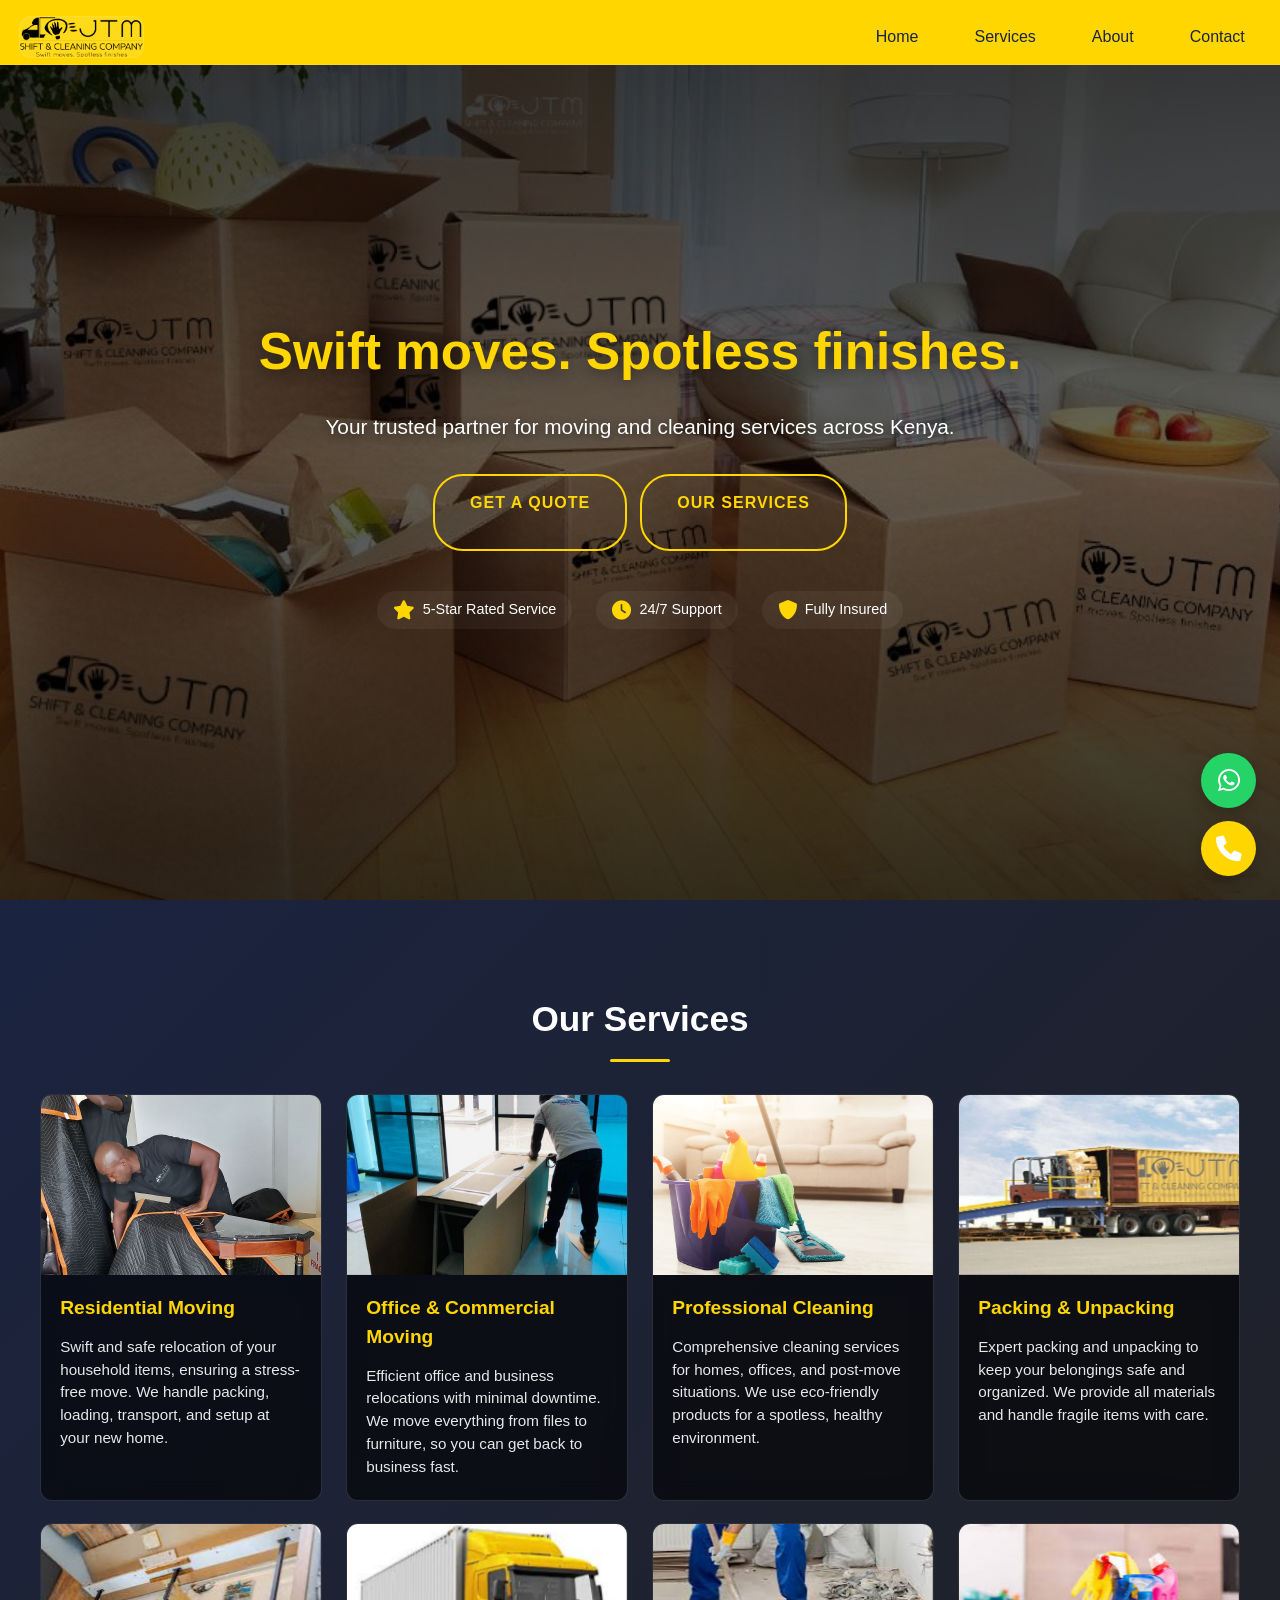
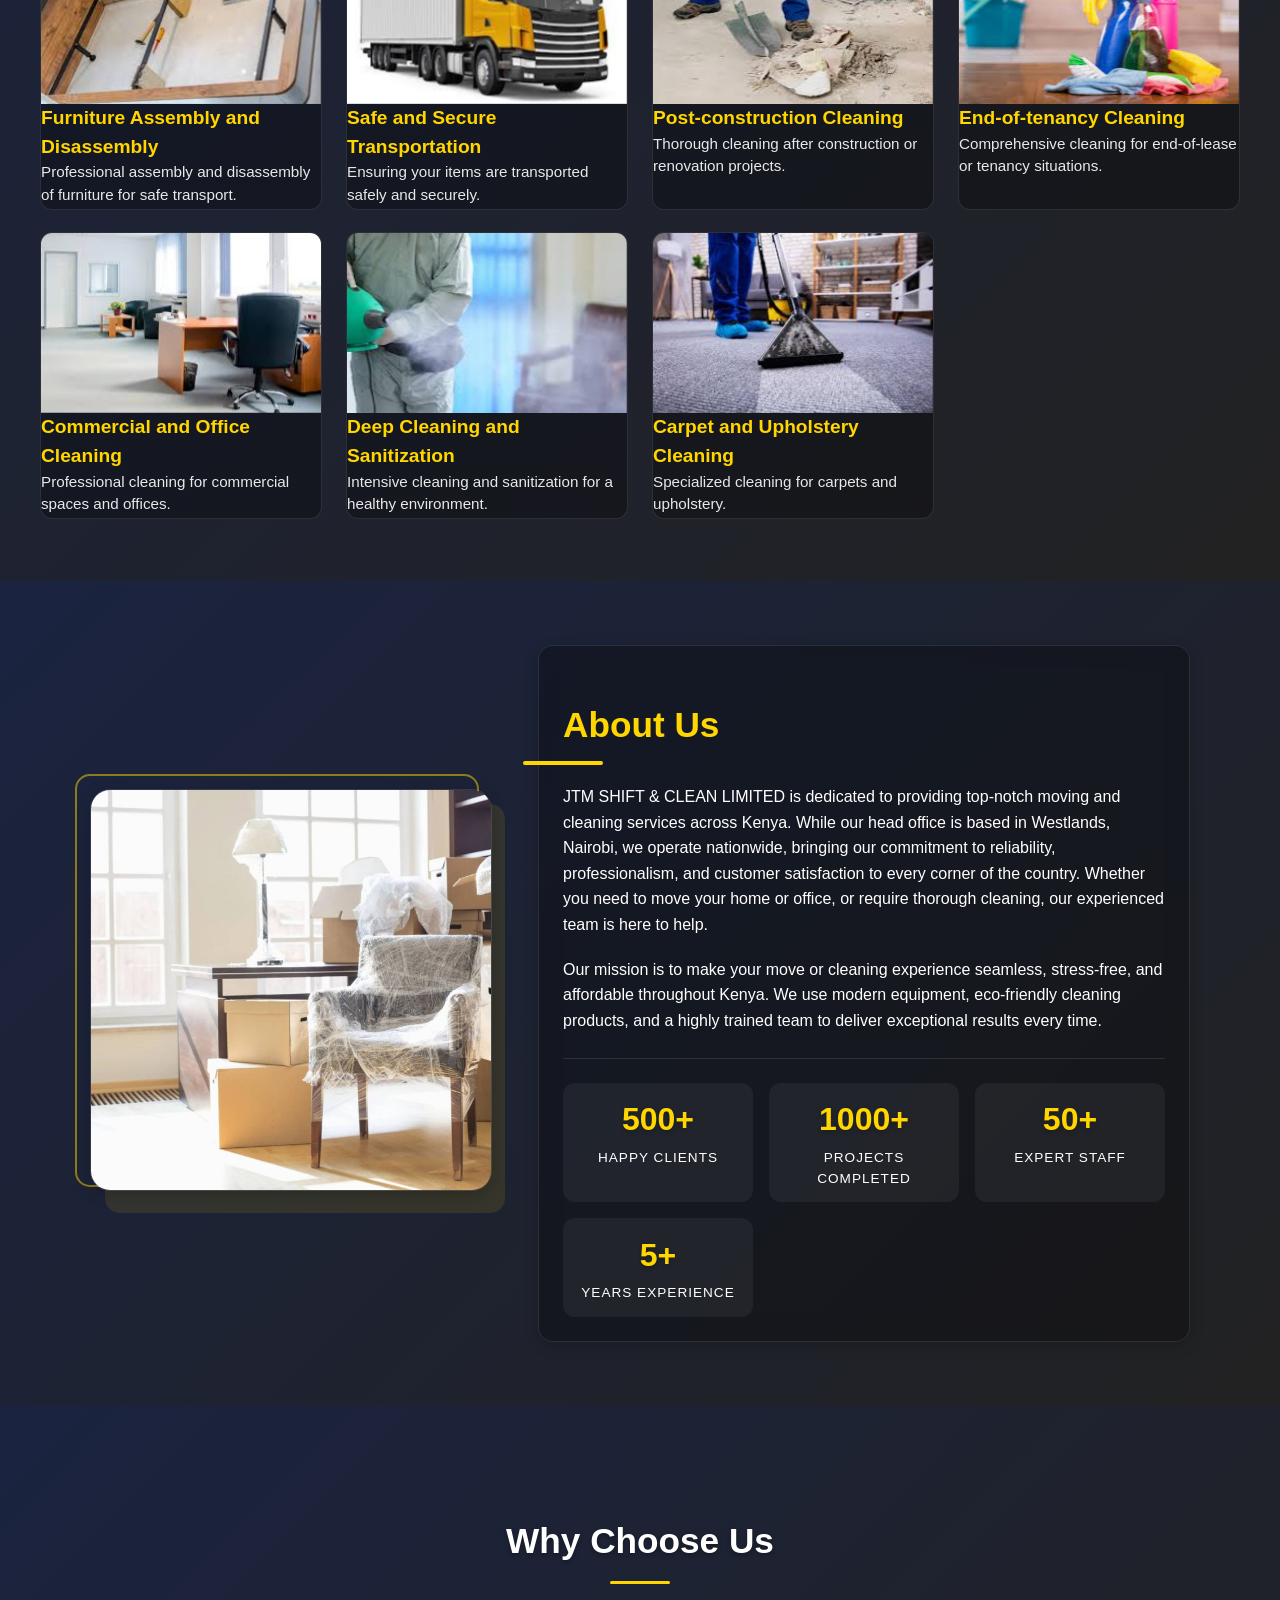
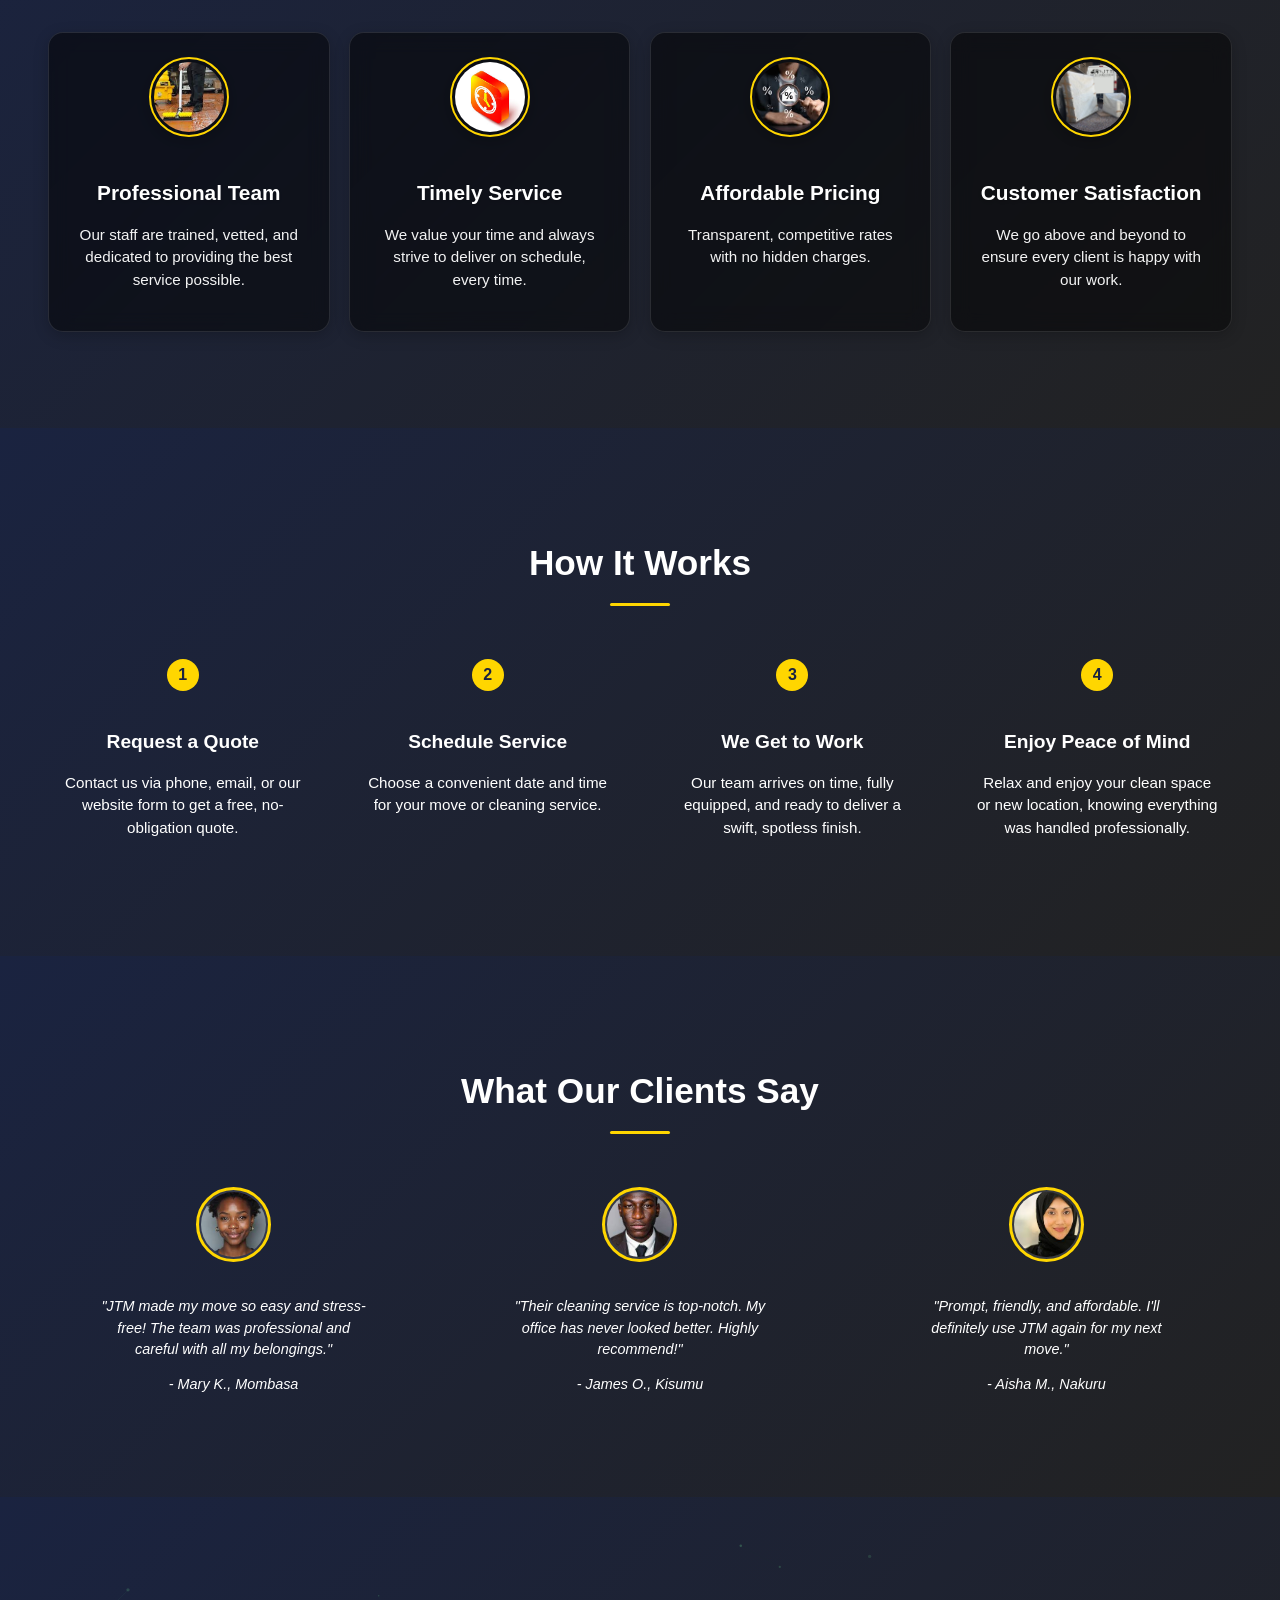
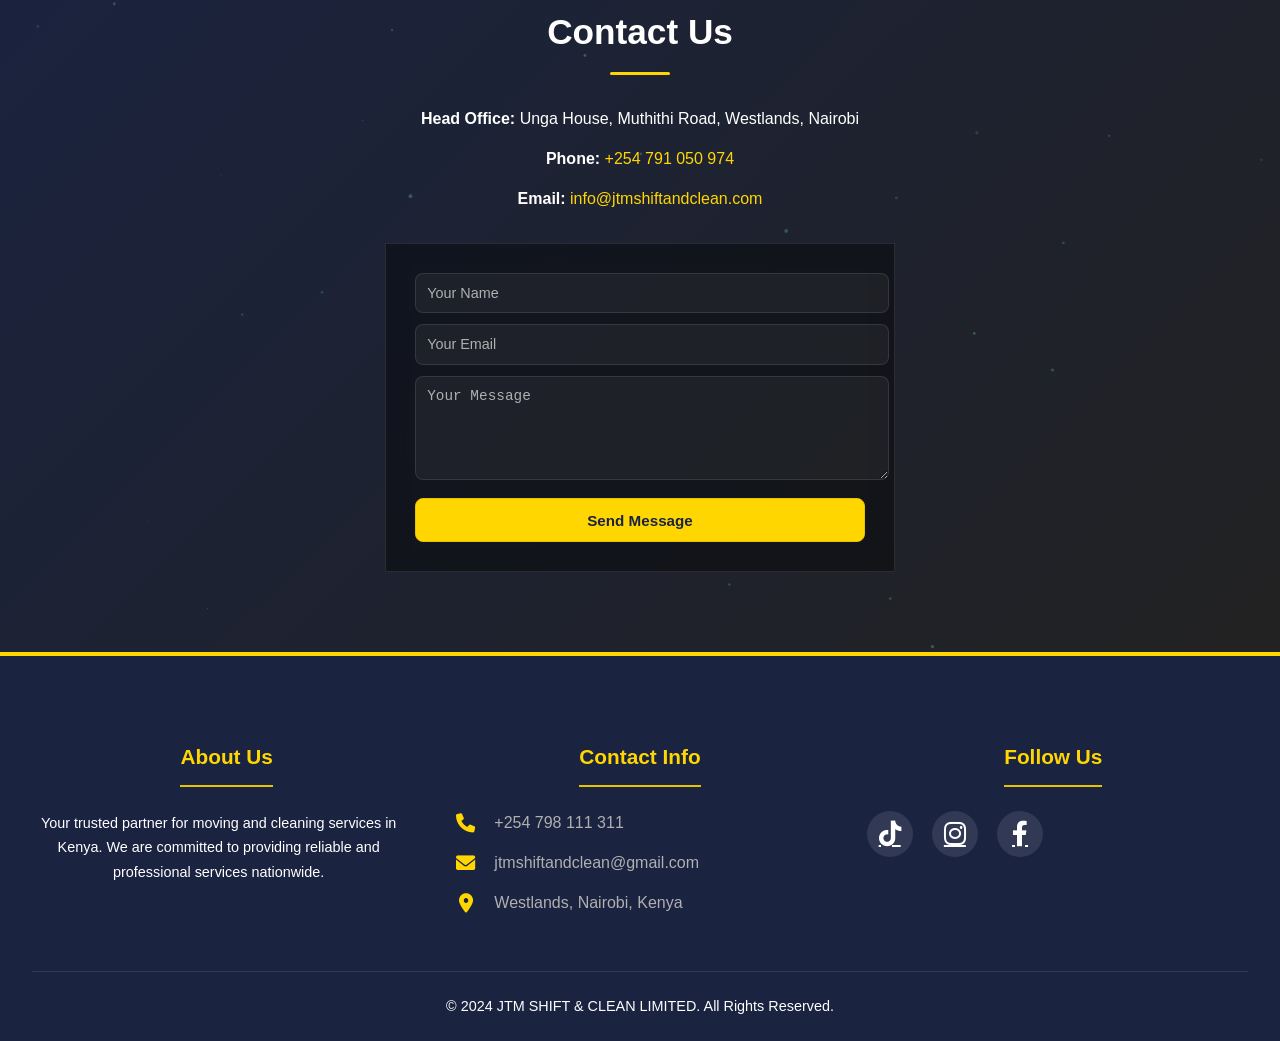
==== commit e933c94c: "feat: Refine footer, add social media icons, and update images" ====
--- a/index.html
+++ b/index.html
@@ -274,15 +274,37 @@
                 </form>
             </div>
         </section>
+
+        <footer class="footer" id="footer" aria-label="Footer">
+            <div class="footer-container">
+                <div class="footer-about">
+                    <h3>About Us</h3>
+                    <p>Your trusted partner for moving and cleaning services in Kenya. We are committed to providing reliable and professional services nationwide.</p>
+                </div>
+                <div class="footer-contact">
+                    <h3>Contact Info</h3>
+                    <ul>
+                        <li><i class="fas fa-phone"></i> <a href="tel:+254798111311">+254 798 111 311</a></li>
+                        <li><i class="fas fa-envelope"></i> <a href="mailto:jtmshiftandclean@gmail.com">jtmshiftandclean@gmail.com</a></li>
+                        <li><i class="fas fa-map-marker-alt"></i> Westlands, Nairobi, Kenya</li>
+                    </ul>
+                </div>
+                <div class="footer-social">
+                    <h3>Follow Us</h3>
+                    <div class="social-icons">
+                        <a href="https://www.tiktok.com/@jtmservices?_t=ZM-8wmUTGG08JB&_r=1" target="_blank" aria-label="TikTok" class="social-icon"><i class="fab fa-tiktok"></i></a>
+                        <a href="https://www.instagram.com/jtmshiftandcleaning_kenya?igsh=MWc5dmdicWRqbXYycA==" target="_blank" aria-label="Instagram" class="social-icon"><i class="fab fa-instagram"></i></a>
+                        <a href="https://www.facebook.com/profile.php?id=61576275523176" target="_blank" aria-label="Facebook" class="social-icon"><i class="fab fa-facebook-f"></i></a>
+                    </div>
+                </div>
+            </div>
+            <div class="footer-bottom">
+                <p>&copy; 2024 JTM SHIFT & CLEAN LIMITED. All Rights Reserved.</p>
+            </div>
+        </footer>
+
     </main>
 
-    <footer>
-        <div class="footer-content">
-            <img src="images/logo.png" alt="JTM Shift & Clean Limited Logo" class="footer-logo-img" loading="lazy">
-            <p>&copy; 2024 JTM SHIFT & CLEAN LIMITED. All rights reserved.</p>
-        </div>
-    </footer>
-    
     <div class="floating-buttons">
         <a href="https://wa.me/254791050974" class="floating-btn whatsapp" target="_blank" rel="noopener" aria-label="Chat on WhatsApp">
             <i class="fab fa-whatsapp" aria-hidden="true"></i>
--- a/css/style.css
+++ b/css/style.css
@@ -760,7 +760,7 @@
     }
 
     .service-list {
-        grid-template-columns: repeat(auto-fit, minmax(300px, 1fr));
+        grid-template-columns: 1fr;
         gap: 1rem;
         max-width: 600px;
         margin: 0 auto;
@@ -770,27 +770,44 @@
         flex-direction: row;
         height: auto;
         min-height: 120px;
+        background: rgba(0, 0, 0, 0.3);
+        border: 1px solid var(--glass-border);
+        border-radius: 12px;
+        overflow: hidden;
     }
 
     .service-item img {
         width: 120px;
         height: 120px;
         flex-shrink: 0;
+        object-fit: cover;
     }
 
     .service-item-content {
         padding: 1rem;
         justify-content: center;
+        background: rgba(0, 0, 0, 0.4);
+        backdrop-filter: blur(10px);
+        -webkit-backdrop-filter: blur(10px);
+        flex-grow: 1;
+        display: flex;
+        flex-direction: column;
+        gap: 0.5rem;
     }
 
     .service-item h3 {
         font-size: 1.1rem;
-        margin-bottom: 0.2rem;
+        margin: 0;
+        color: var(--primary-color);
+        font-weight: 600;
     }
 
     .service-item p {
         font-size: 0.9rem;
         line-height: 1.4;
+        margin: 0;
+        color: var(--text-primary);
+        opacity: 0.9;
         display: -webkit-box;
         -webkit-line-clamp: 2;
         -webkit-box-orient: vertical;
@@ -806,6 +823,7 @@
     .service-list {
         grid-template-columns: 1fr;
         max-width: 400px;
+        gap: 0.8rem;
     }
 
     .service-item {
@@ -819,6 +837,7 @@
 
     .service-item-content {
         padding: 0.8rem;
+        gap: 0.4rem;
     }
 
     .service-item h3 {
@@ -827,6 +846,7 @@
 
     .service-item p {
         font-size: 0.85rem;
+        -webkit-line-clamp: 2;
     }
 }
 
@@ -1592,6 +1612,109 @@
 }
 
 .contact-form button:hover::after {
-    width: 300px;
-    height: 300px;
+    transform: scaleX(1);
+    transform-origin: left;
+}
+
+/* Refined Footer Styles */
+.footer {
+    background-color: var(--secondary-color);
+    color: var(--text-tertiary);
+    padding: 4rem 2rem 1.5rem;
+    border-top: 4px solid var(--primary-color);
+}
+
+.footer-container {
+    display: flex;
+    justify-content: space-between;
+    flex-wrap: wrap;
+    gap: 2.5rem;
+    max-width: 1200px;
+    margin: 0 auto 2.5rem auto;
+}
+
+.footer-about, .footer-contact, .footer-social {
+    flex: 1;
+    min-width: 280px;
+}
+
+.footer h3 {
+    color: var(--primary-color);
+    margin-bottom: 1.5rem;
+    font-size: 1.3rem;
+    font-weight: 600;
+    border-bottom: 2px solid var(--primary-dark);
+    padding-bottom: 0.8rem;
+    display: inline-block;
+}
+
+.footer-about p {
+    line-height: 1.7;
+    padding-right: 1rem;
+}
+
+.footer-contact ul {
+    list-style: none;
+    padding: 0;
+    margin: 0;
+}
+
+.footer-contact li {
+    margin-bottom: 1rem;
+    display: flex;
+    align-items: center;
+}
+
+.footer-contact i {
+    color: var(--primary-color);
+    margin-right: 1rem;
+    font-size: 1.2rem;
+    width: 25px;
+    text-align: center;
+}
+
+.footer-contact a, .footer-contact li {
+    color: var(--text-tertiary);
+    text-decoration: none;
+    transition: var(--transition-standard);
+}
+
+.footer-contact a:hover {
+    color: var(--primary-color);
+}
+
+.social-icons {
+    display: flex;
+    gap: 1.2rem;
+    align-items: center;
+}
+
+.social-icon {
+    display: inline-flex;
+    align-items: center;
+    justify-content: center;
+    width: 44px;
+    height: 44px;
+    border-radius: 50%;
+    background-color: rgba(255, 255, 255, 0.1);
+    color: var(--text-primary);
+    font-size: 1.6rem;
+    transition: all 0.3s ease;
+    border: 1px solid transparent;
+}
+
+.social-icon:hover {
+    background-color: var(--primary-color);
+    color: var(--secondary-color);
+    transform: translateY(-5px) scale(1.1);
+    border-color: var(--secondary-color);
+    box-shadow: 0 8px 15px rgba(0,0,0,0.2);
+}
+
+.footer-bottom {
+    text-align: center;
+    padding-top: 1.5rem;
+    border-top: 1px solid var(--glass-border);
+    margin-top: 2rem;
+    font-size: 0.9rem;
 } 
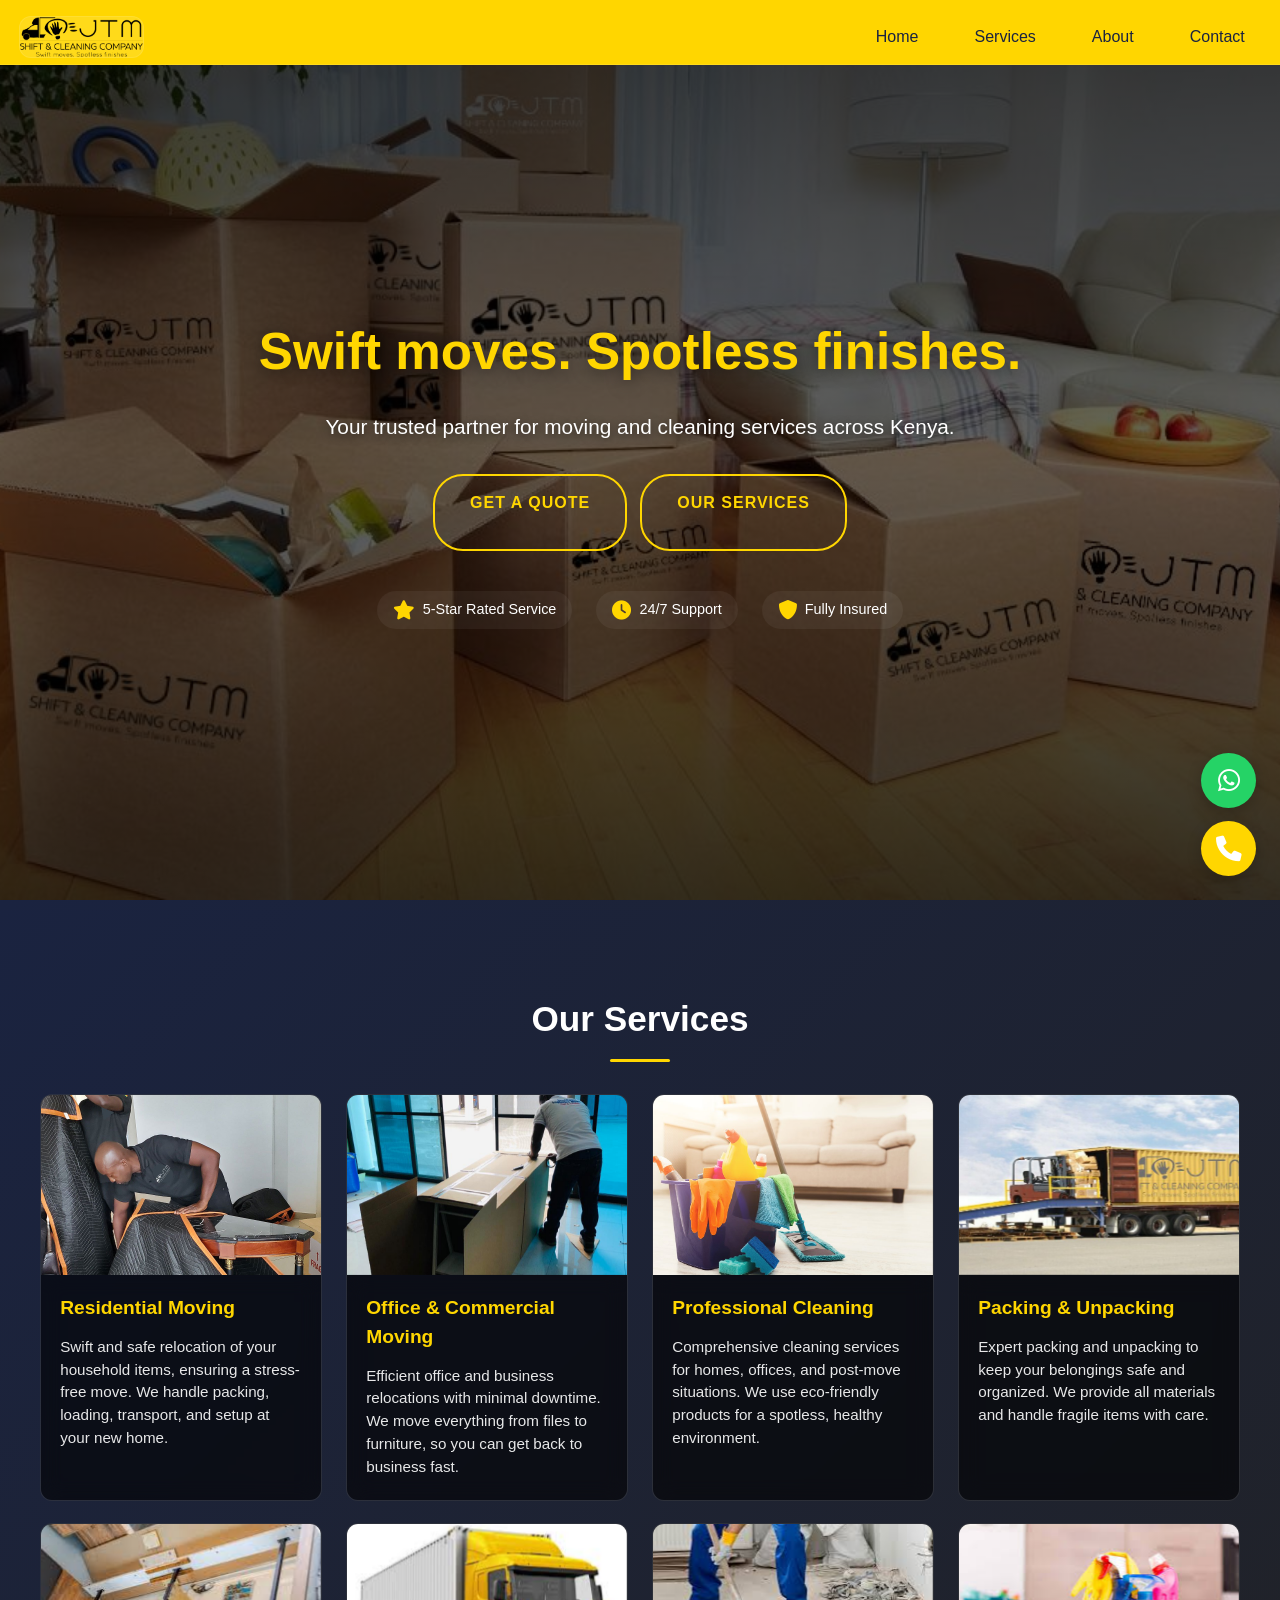
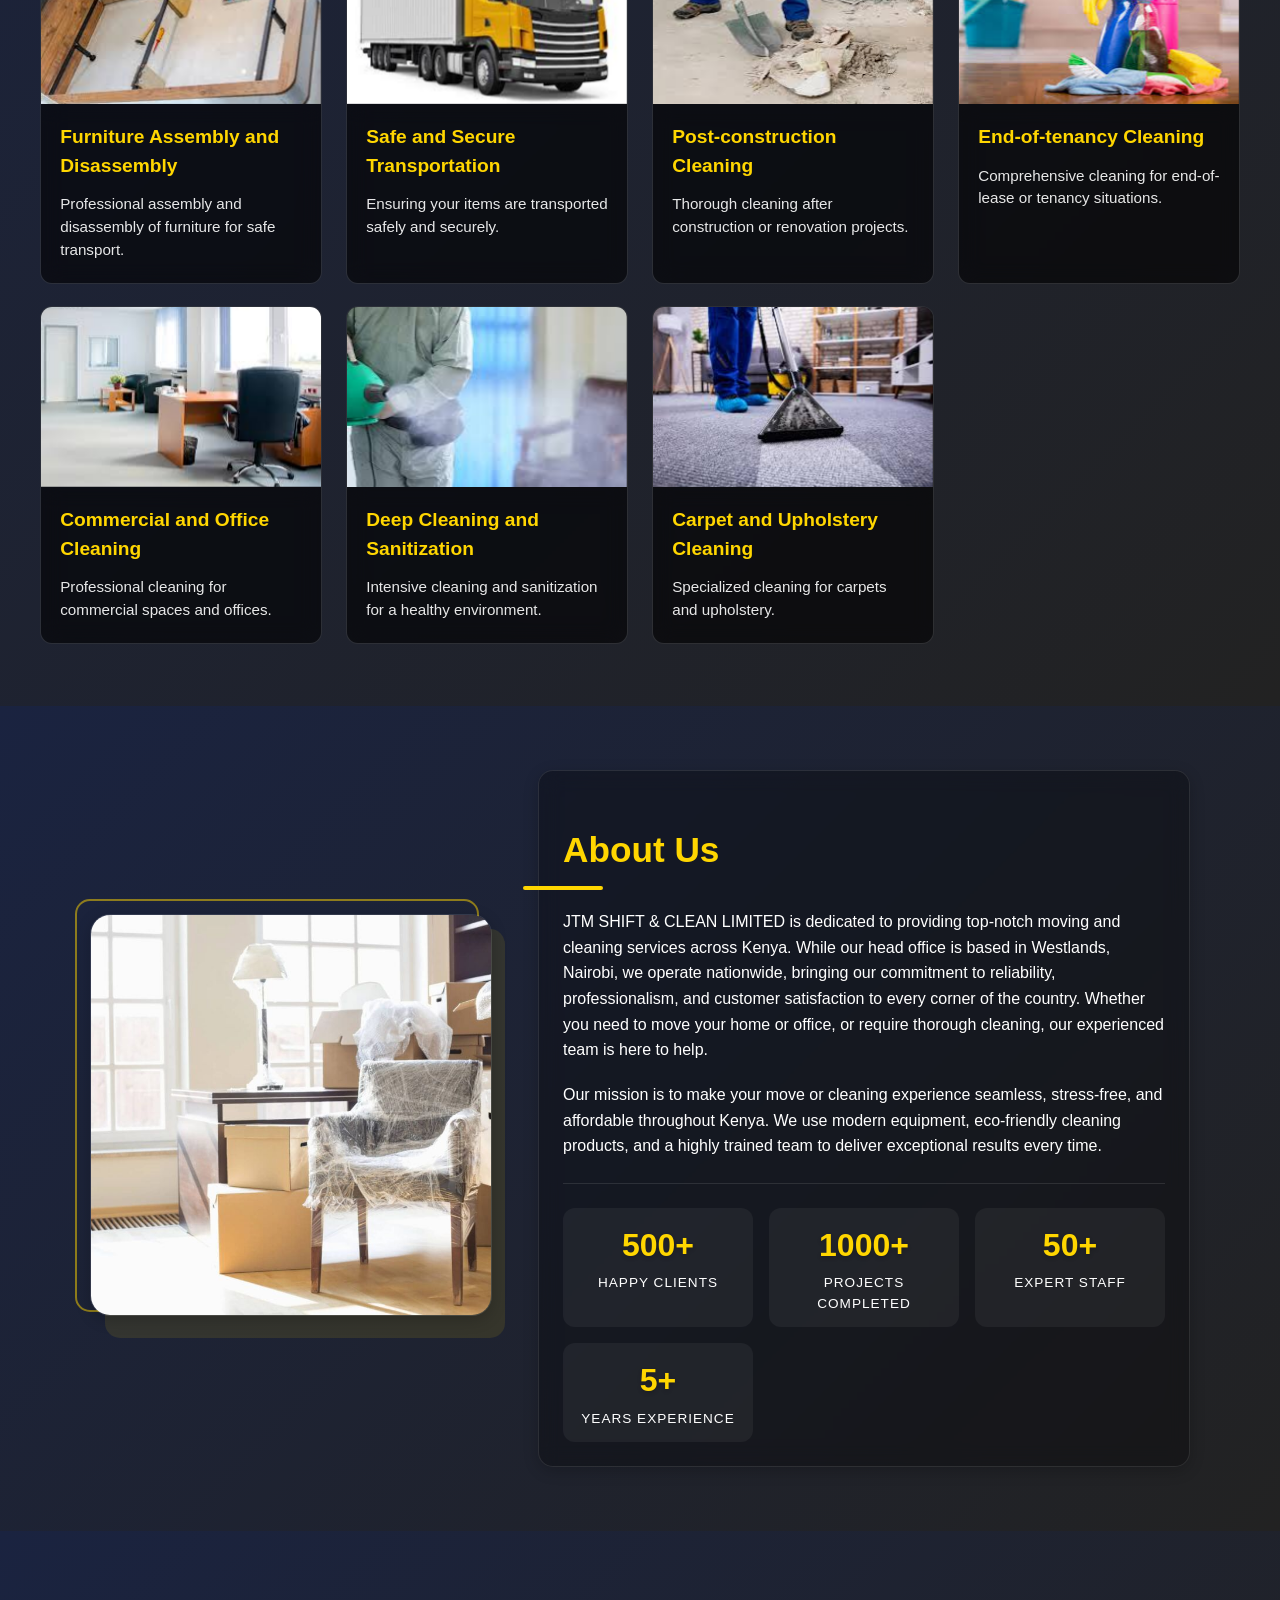
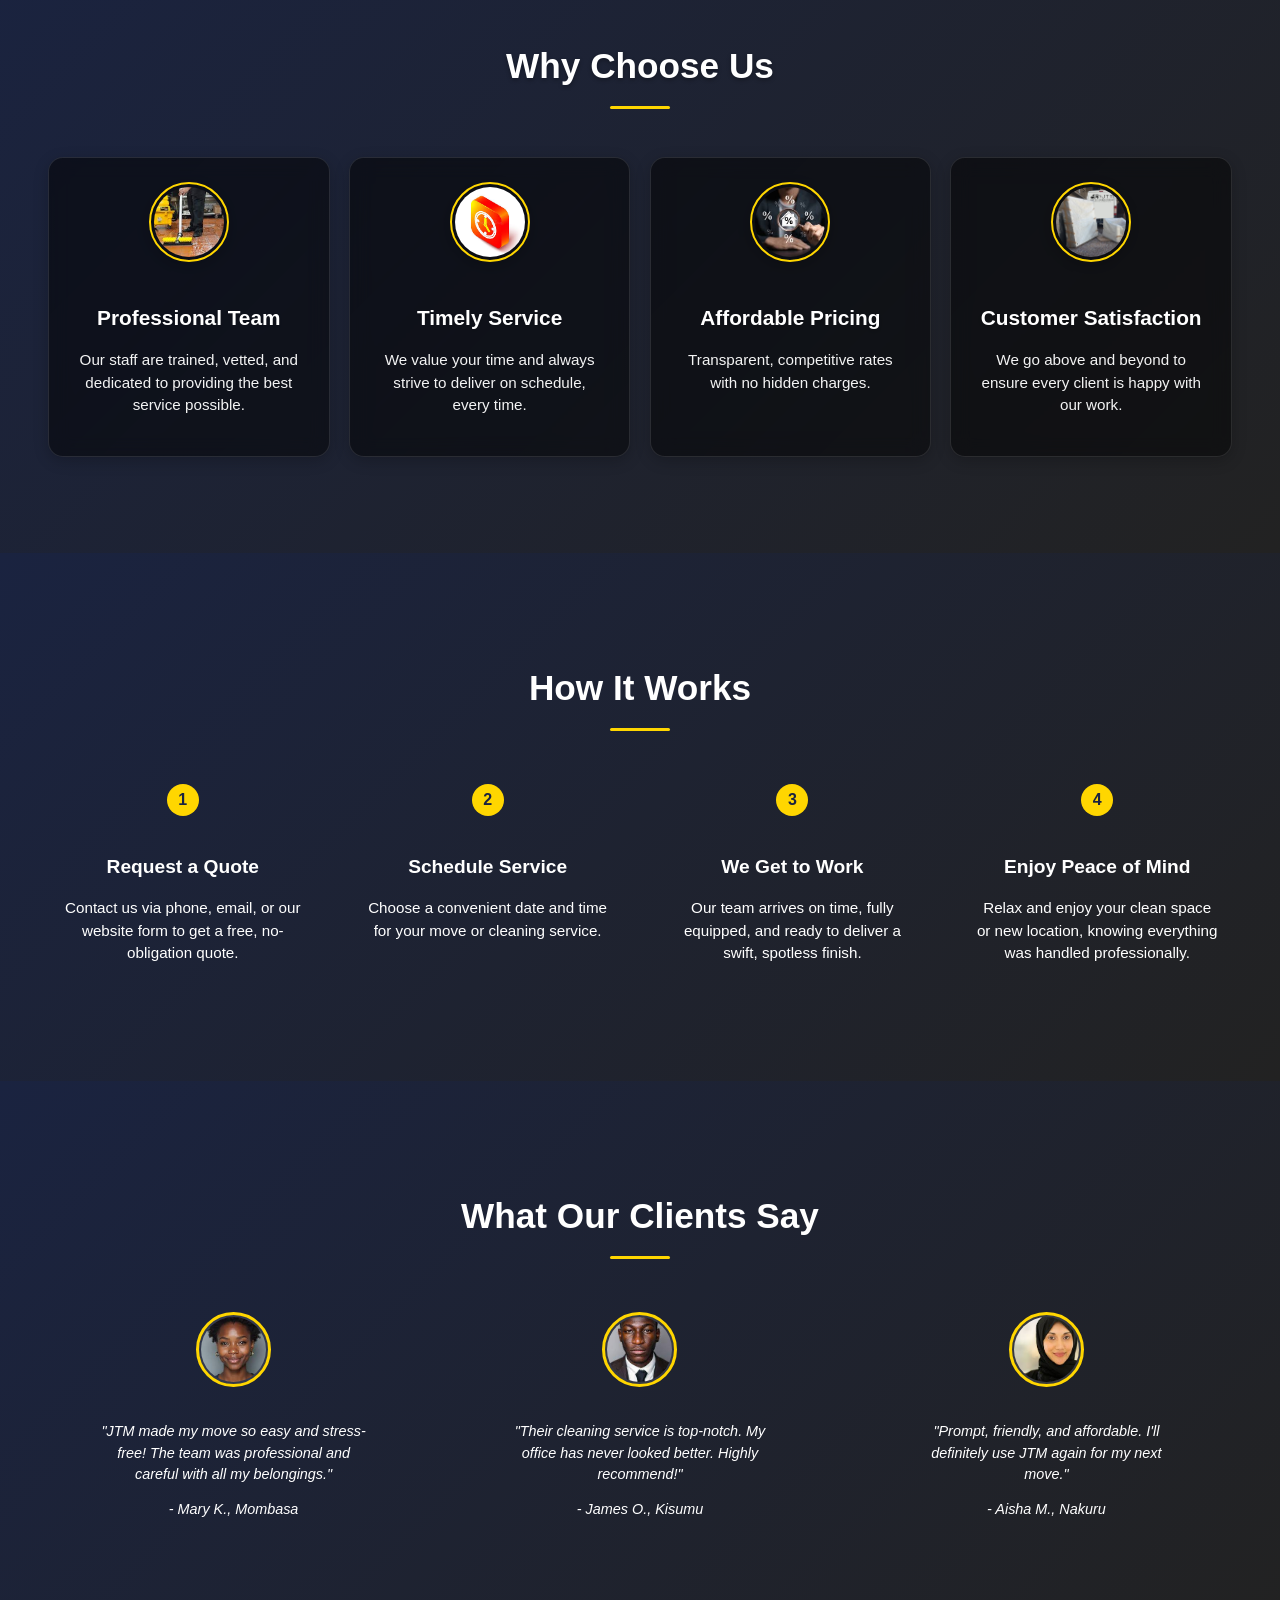
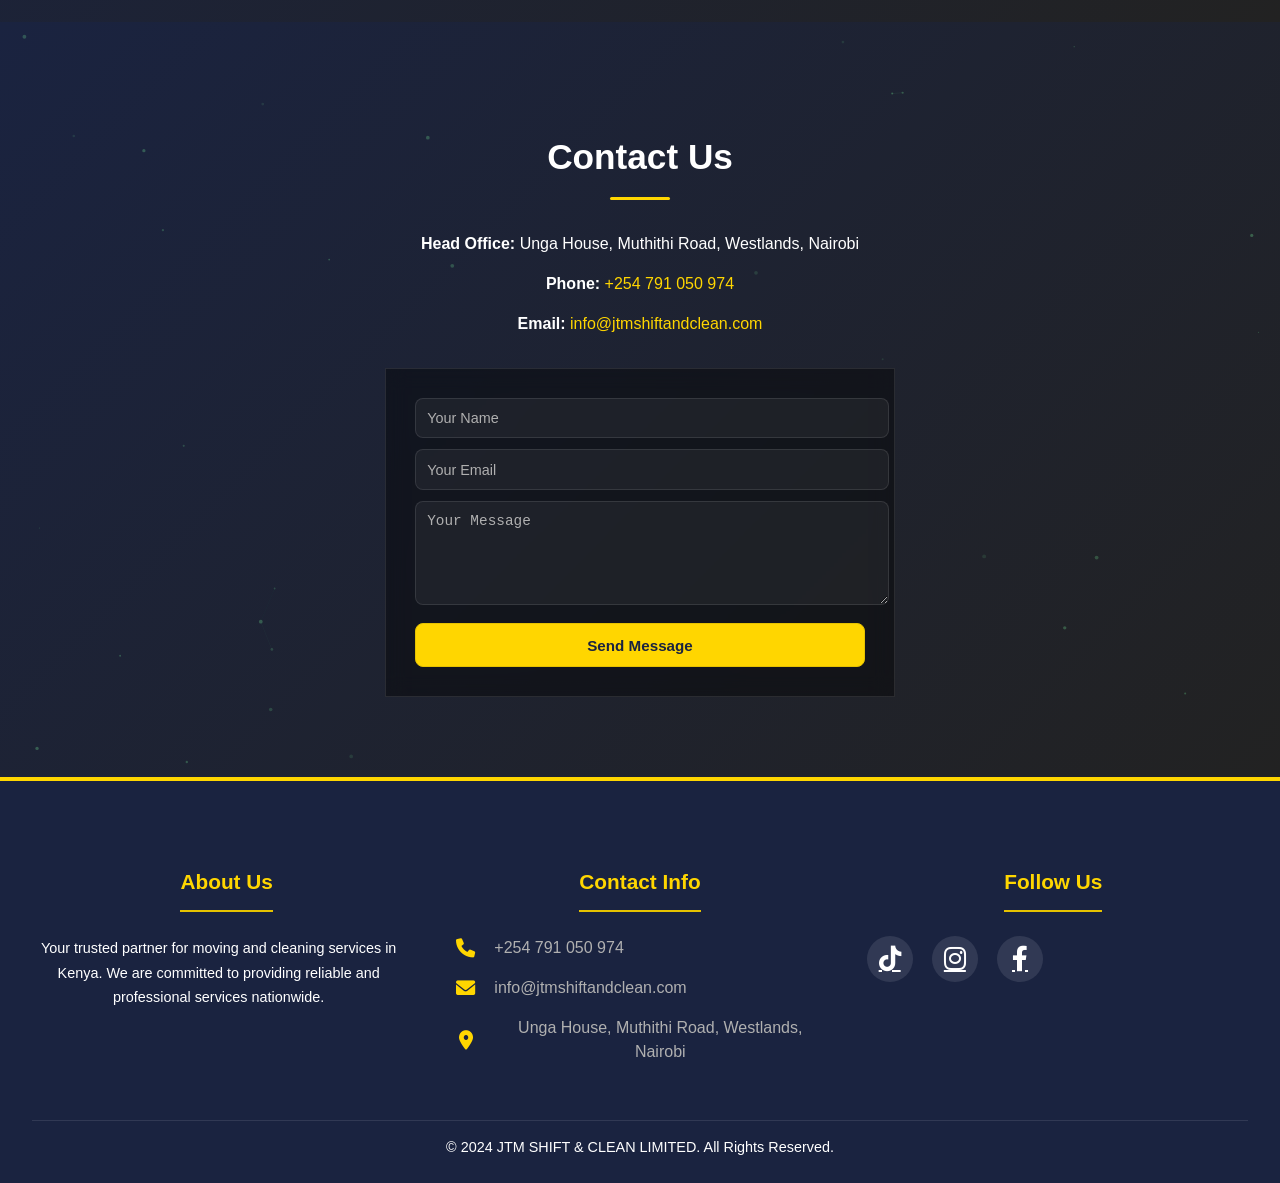
==== commit da81b94f: "feat: Implement service popups, improve responsiveness, and update contact info" ====
--- a/index.html
+++ b/index.html
@@ -87,68 +87,82 @@
         <section class="services" id="services" aria-label="Our services">
             <h2>Our Services</h2>
             <div class="service-list">
-                <div class="service-item">
+                <div class="service-item" data-service-title="Residential Moving" data-service-description="Our residential moving service is designed to make your transition to a new home as smooth and stress-free as possible. We handle everything from packing and loading to transportation and unpacking, ensuring your belongings are treated with the utmost care. Our team is trained to manage moves of all sizes, from small apartments to large family homes, so you can trust us to get the job done right.">
                     <img src="images/services/residential-moving.jpg" alt="Residential Moving Service" loading="lazy">
                     <div class="service-item-content">
                         <h3>Residential Moving</h3>
                         <p>Swift and safe relocation of your household items, ensuring a stress-free move. We handle packing, loading, transport, and setup at your new home.</p>
                     </div>
                 </div>
-                <div class="service-item">
+                <div class="service-item" data-service-title="Office & Commercial Moving" data-service-description="We understand that time is money, which is why our commercial moving service is designed to minimize downtime and get your business up and running in its new location as quickly as possible. We have experience moving offices of all sizes, from small startups to large corporate headquarters. Our team will work with you to create a customized moving plan that meets your specific needs and ensures a seamless transition.">
                     <img src="images/services/commercial-moving.jpg" alt="Office & Commercial Moving Service" loading="lazy">
                     <div class="service-item-content">
                         <h3>Office & Commercial Moving</h3>
                         <p>Efficient office and business relocations with minimal downtime. We move everything from files to furniture, so you can get back to business fast.</p>
                     </div>
                 </div>
-                <div class="service-item">
+                <div class="service-item" data-service-title="Professional Cleaning" data-service-description="Our professional cleaning service is perfect for those who want to ensure their space is spotless and hygienic. We offer a wide range of cleaning services, including deep cleaning, regular maintenance, and post-construction cleanup. Our team uses eco-friendly products and state-of-the-art equipment to deliver a superior clean every time.">
                     <img src="images/services/professional-cleaning.jpg" alt="Professional Cleaning Service" loading="lazy">
                     <div class="service-item-content">
                         <h3>Professional Cleaning</h3>
                         <p>Comprehensive cleaning services for homes, offices, and post-move situations. We use eco-friendly products for a spotless, healthy environment.</p>
                     </div>
                 </div>
-                <div class="service-item">
+                <div class="service-item" data-service-title="Packing & Unpacking" data-service-description="Packing and unpacking can be one of the most time-consuming aspects of moving. Let our team of experts handle it for you. We use high-quality packing materials and proven techniques to ensure your belongings are safe and secure during transit. We can also help with unpacking and organizing your new space, so you can settle in more quickly.">
                     <img src="images/services/packing-unpacking.jpg" alt="Packing & Unpacking Service" loading="lazy">
                     <div class="service-item-content">
                         <h3>Packing & Unpacking</h3>
                         <p>Expert packing and unpacking to keep your belongings safe and organized. We provide all materials and handle fragile items with care.</p>
                     </div>
                 </div>
-                <div class="service-item">
+                <div class="service-item" data-service-title="Furniture Assembly and Disassembly" data-service-description="Our team is skilled in assembling and disassembling all types of furniture, from simple bookshelves to complex office systems. We have the tools and expertise to ensure your furniture is put together correctly and safely. This service is available as part of a move or as a standalone service.">
                     <img src="images/services/Furniture Assembly and Disassembly.jfif" alt="Furniture Assembly and Disassembly Service" loading="lazy">
-                    <h3>Furniture Assembly and Disassembly</h3>
-                    <p>Professional assembly and disassembly of furniture for safe transport.</p>
-                </div>
-                <div class="service-item">
+                    <div class="service-item-content">
+                        <h3>Furniture Assembly and Disassembly</h3>
+                        <p>Professional assembly and disassembly of furniture for safe transport.</p>
+                    </div>
+                </div>
+                <div class="service-item" data-service-title="Safe and Secure Transportation" data-service-description="We pride ourselves on providing safe and secure transportation for your belongings. Our fleet of vehicles is well-maintained and equipped with the latest safety features. Our drivers are experienced and professional, so you can rest assured that your items will arrive at their destination on time and in the same condition as when they left.">
                     <img src="images/services/Safe and Secure Transportation.jfif" alt="Safe and Secure Transportation Service" loading="lazy">
-                    <h3>Safe and Secure Transportation</h3>
-                    <p>Ensuring your items are transported safely and securely.</p>
-                </div>
-                <div class="service-item">
+                    <div class="service-item-content">
+                        <h3>Safe and Secure Transportation</h3>
+                        <p>Ensuring your items are transported safely and securely.</p>
+                    </div>
+                </div>
+                <div class="service-item" data-service-title="Post-construction Cleaning" data-service-description="Construction and renovation projects can leave behind a lot of dust and debris. Our post-construction cleaning service will take care of the mess, so you can enjoy your newly updated space. We offer a comprehensive cleaning that includes everything from dusting and vacuuming to window washing and floor polishing.">
                     <img src="images/services/Post-construction Cleaning.jfif" alt="Post-construction Cleaning Service" loading="lazy">
-                    <h3>Post-construction Cleaning</h3>
-                    <p>Thorough cleaning after construction or renovation projects.</p>
-                </div>
-                <div class="service-item">
+                    <div class="service-item-content">
+                        <h3>Post-construction Cleaning</h3>
+                        <p>Thorough cleaning after construction or renovation projects.</p>
+                    </div>
+                </div>
+                <div class="service-item" data-service-title="End-of-tenancy Cleaning" data-service-description="Moving out can be a hassle, but our end-of-tenancy cleaning service makes it easier. We provide a thorough cleaning of your rental property, so you can get your deposit back and move on to your new home. Our team will clean everything from top to bottom, including carpets, appliances, and bathrooms.">
                     <img src="images/services/End-of-tenancy Cleaning.jfif" alt="End-of-tenancy Cleaning Service" loading="lazy">
-                    <h3>End-of-tenancy Cleaning</h3>
-                    <p>Comprehensive cleaning for end-of-lease or tenancy situations.</p>
-                </div>
-                <div class="service-item">
+                    <div class="service-item-content">
+                        <h3>End-of-tenancy Cleaning</h3>
+                        <p>Comprehensive cleaning for end-of-lease or tenancy situations.</p>
+                    </div>
+                </div>
+                <div class="service-item" data-service-title="Commercial and Office Cleaning" data-service-description="A clean and tidy office is essential for productivity and employee morale. Our commercial and office cleaning service is designed to keep your workspace looking its best. We offer a variety of cleaning schedules to meet your needs, from daily to weekly to monthly. Our team is reliable and professional, so you can focus on running your business.">
                     <img src="images/services/Commercial and Office Cleaning.jfif" alt="Commercial and Office Cleaning Service" loading="lazy">
-                    <h3>Commercial and Office Cleaning</h3>
-                    <p>Professional cleaning for commercial spaces and offices.</p>
-                </div>
-                <div class="service-item">
+                    <div class="service-item-content">
+                        <h3>Commercial and Office Cleaning</h3>
+                        <p>Professional cleaning for commercial spaces and offices.</p>
+                    </div>
+                </div>
+                <div class="service-item" data-service-title="Deep Cleaning and Sanitization" data-service-description="In today's world, deep cleaning and sanitization are more important than ever. Our service is designed to eliminate germs, bacteria, and viruses from your home or office. We use hospital-grade disinfectants and proven techniques to ensure your space is as clean and safe as possible.">
                     <img src="images/services/Deep Cleaning and Sanitization.jfif" alt="Deep Cleaning and Sanitization Service" loading="lazy">
-                    <h3>Deep Cleaning and Sanitization</h3>
-                    <p>Intensive cleaning and sanitization for a healthy environment.</p>
-                </div>
-                <div class="service-item">
+                    <div class="service-item-content">
+                        <h3>Deep Cleaning and Sanitization</h3>
+                        <p>Intensive cleaning and sanitization for a healthy environment.</p>
+                    </div>
+                </div>
+                <div class="service-item" data-service-title="Carpet and Upholstery Cleaning" data-service-description="Our carpet and upholstery cleaning service can breathe new life into your furniture and floors. We use professional-grade equipment and cleaning solutions to remove dirt, stains, and allergens. Our team is trained to handle all types of carpets and fabrics, so you can trust us to get the job done right.">
                     <img src="images/services/Carpet and Upholstery Cleaning.jfif" alt="Carpet and Upholstery Cleaning Service" loading="lazy">
-                    <h3>Carpet and Upholstery Cleaning</h3>
-                    <p>Specialized cleaning for carpets and upholstery.</p>
+                    <div class="service-item-content">
+                        <h3>Carpet and Upholstery Cleaning</h3>
+                        <p>Specialized cleaning for carpets and upholstery.</p>
+                    </div>
                 </div>
             </div>
         </section>
@@ -284,9 +298,9 @@
                 <div class="footer-contact">
                     <h3>Contact Info</h3>
                     <ul>
-                        <li><i class="fas fa-phone"></i> <a href="tel:+254798111311">+254 798 111 311</a></li>
-                        <li><i class="fas fa-envelope"></i> <a href="mailto:jtmshiftandclean@gmail.com">jtmshiftandclean@gmail.com</a></li>
-                        <li><i class="fas fa-map-marker-alt"></i> Westlands, Nairobi, Kenya</li>
+                        <li><i class="fas fa-phone"></i> <a href="tel:+254791050974">+254 791 050 974</a></li>
+                        <li><i class="fas fa-envelope"></i> <a href="mailto:info@jtmshiftandclean.com">info@jtmshiftandclean.com</a></li>
+                        <li><i class="fas fa-map-marker-alt"></i> Unga House, Muthithi Road, Westlands, Nairobi</li>
                     </ul>
                 </div>
                 <div class="footer-social">
@@ -319,6 +333,7 @@
     <!-- Scripts -->
     <script src="js/hero-animation.js" defer></script>
     <script src="js/contact-animation.js" defer></script>
+    <script src="js/modal.js" defer></script>
     <script>
         // Mobile menu functionality
         const menuBtn = document.querySelector('.mobile-menu-btn');
@@ -350,5 +365,15 @@
             });
         });
     </script>
+
+    <!-- Service Modal -->
+    <div id="serviceModal" class="modal">
+        <div class="modal-content">
+            <span class="close-button">&times;</span>
+            <img id="modal-img" src="" alt="Service Image">
+            <h3 id="modal-title"></h3>
+            <p id="modal-description"></p>
+        </div>
+    </div>
 </body>
 </html> 
--- a/css/style.css
+++ b/css/style.css
@@ -1713,8 +1713,66 @@
 
 .footer-bottom {
     text-align: center;
-    padding-top: 1.5rem;
+    padding-top: 1rem;
     border-top: 1px solid var(--glass-border);
-    margin-top: 2rem;
-    font-size: 0.9rem;
+    margin-top: 1rem;
+}
+
+/* Service Modal */
+.modal {
+    display: none;
+    position: fixed;
+    z-index: 1001;
+    left: 0;
+    top: 0;
+    width: 100%;
+    height: 100%;
+    overflow: auto;
+    background-color: rgba(0,0,0,0.4);
+}
+
+.modal-content {
+    background-color: #fefefe;
+    margin: 15% auto;
+    padding: 20px;
+    border: 1px solid #888;
+    width: 80%;
+    max-width: 500px;
+    border-radius: 10px;
+    position: relative;
+    color: var(--text-secondary);
+}
+
+.close-button {
+    color: #aaa;
+    float: right;
+    font-size: 28px;
+    font-weight: bold;
+}
+
+.close-button:hover,
+.close-button:focus {
+    color: black;
+    text-decoration: none;
+    cursor: pointer;
+}
+
+#modal-img {
+    width: 100%;
+    height: auto;
+    border-radius: 5px;
+    margin-bottom: 15px;
+}
+
+/* Styles for very large screens */
+@media (min-width: 1600px) {
+    section {
+        padding: 6rem 2rem;
+        max-width: 1400px;
+        margin: 0 auto;
+    }
+
+    .hero-content {
+        max-width: 900px;
+    }
 } 
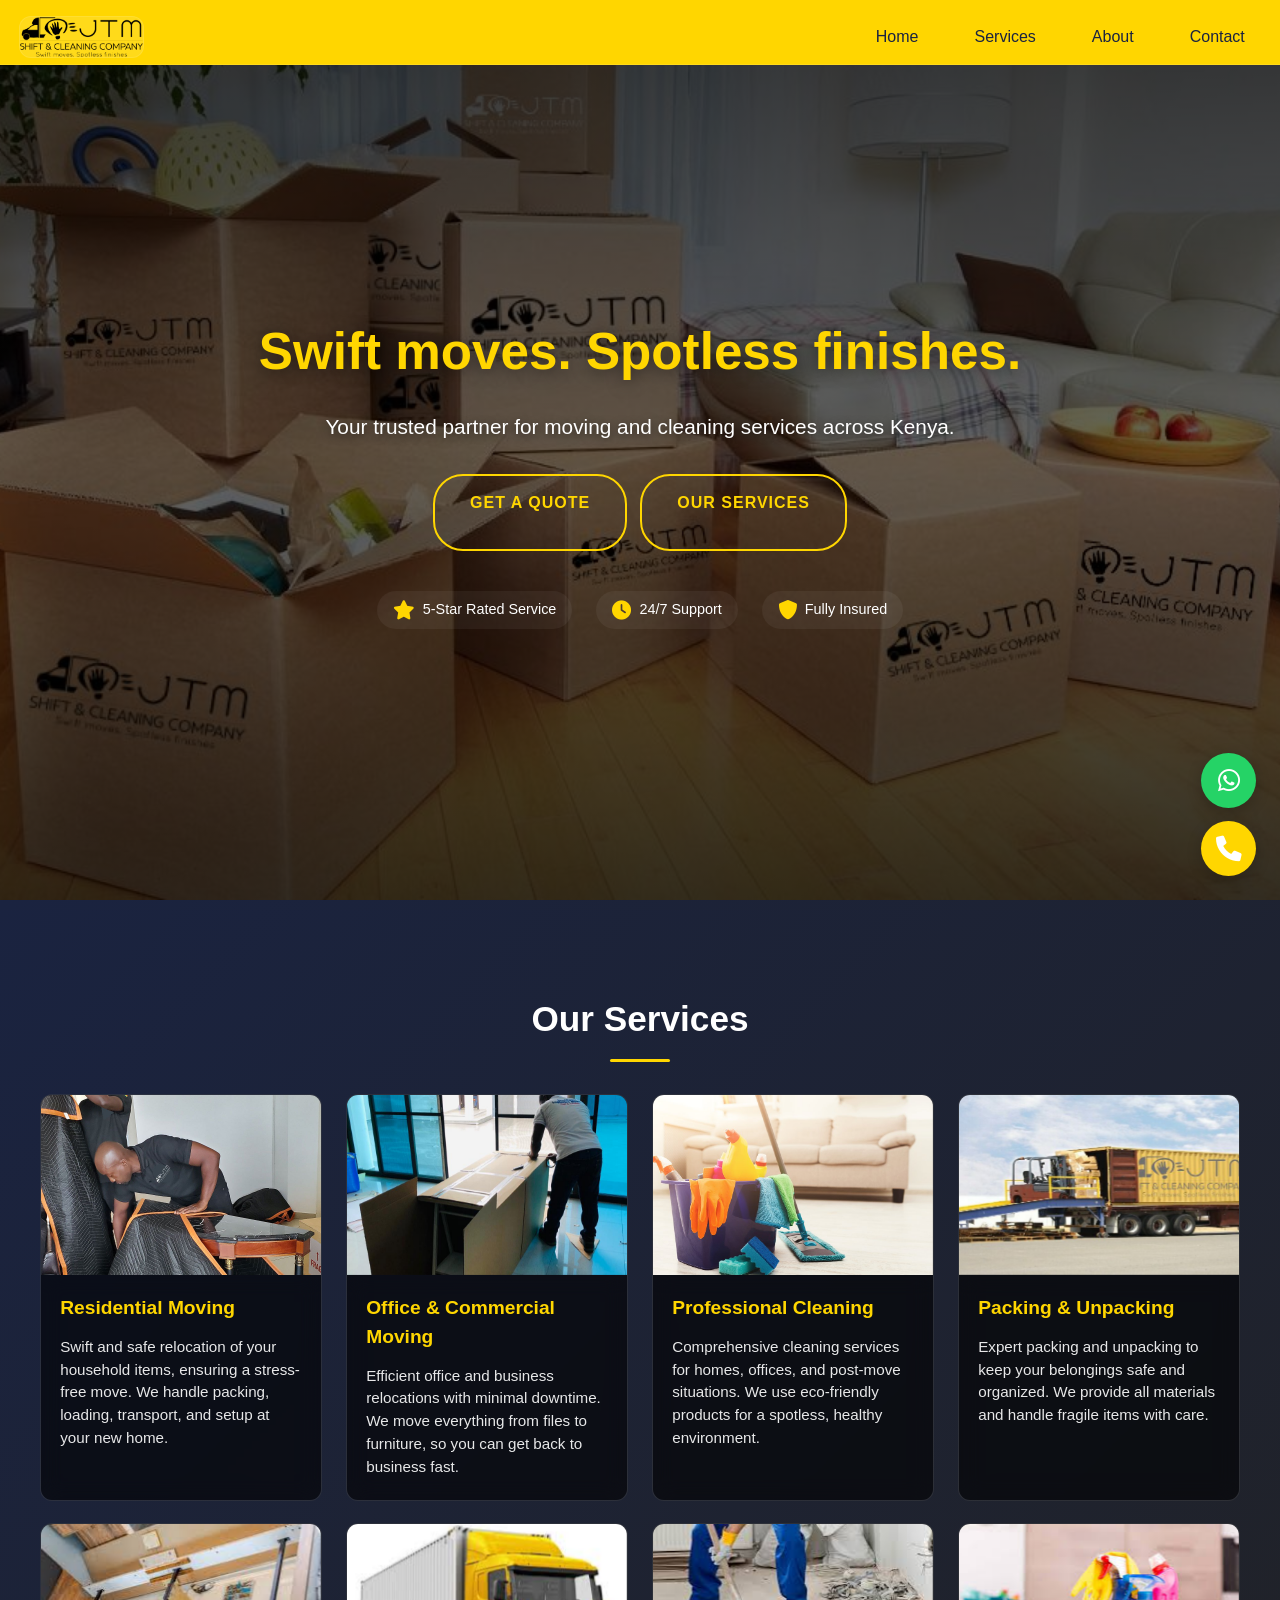
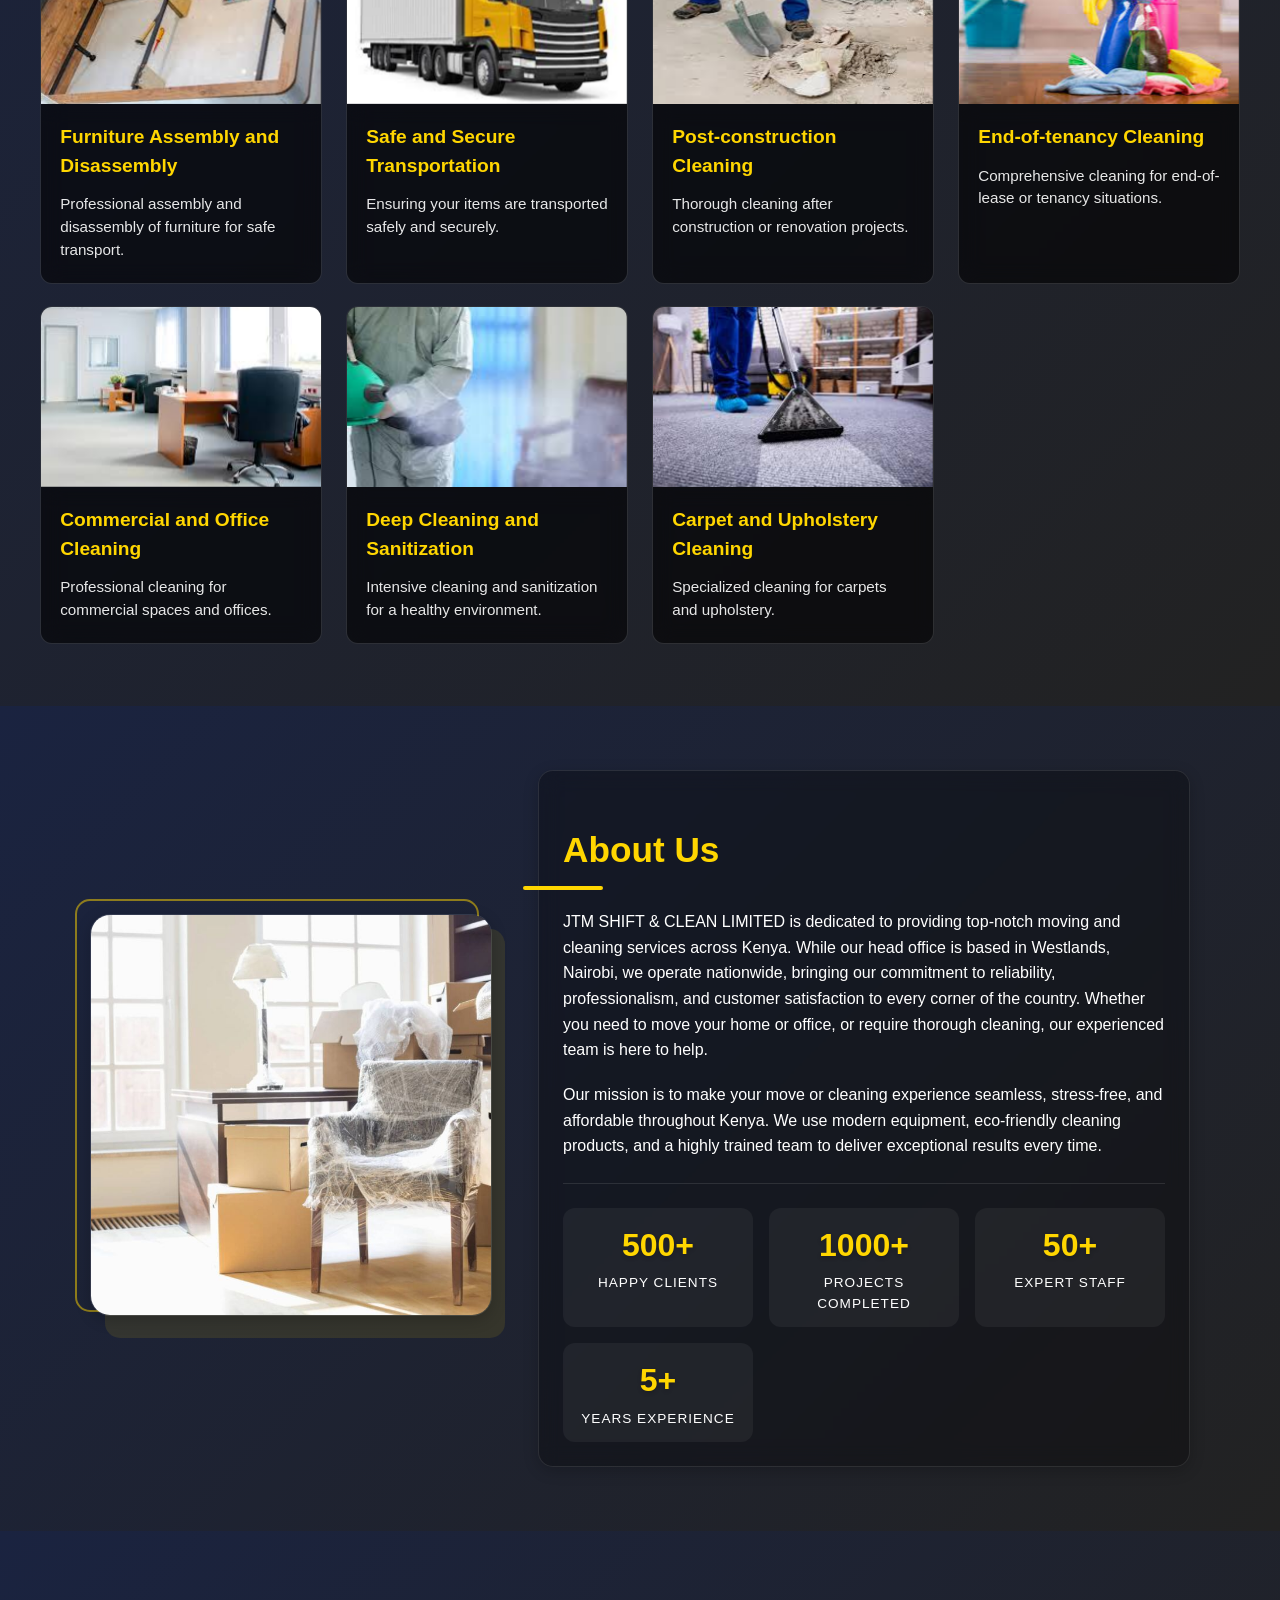
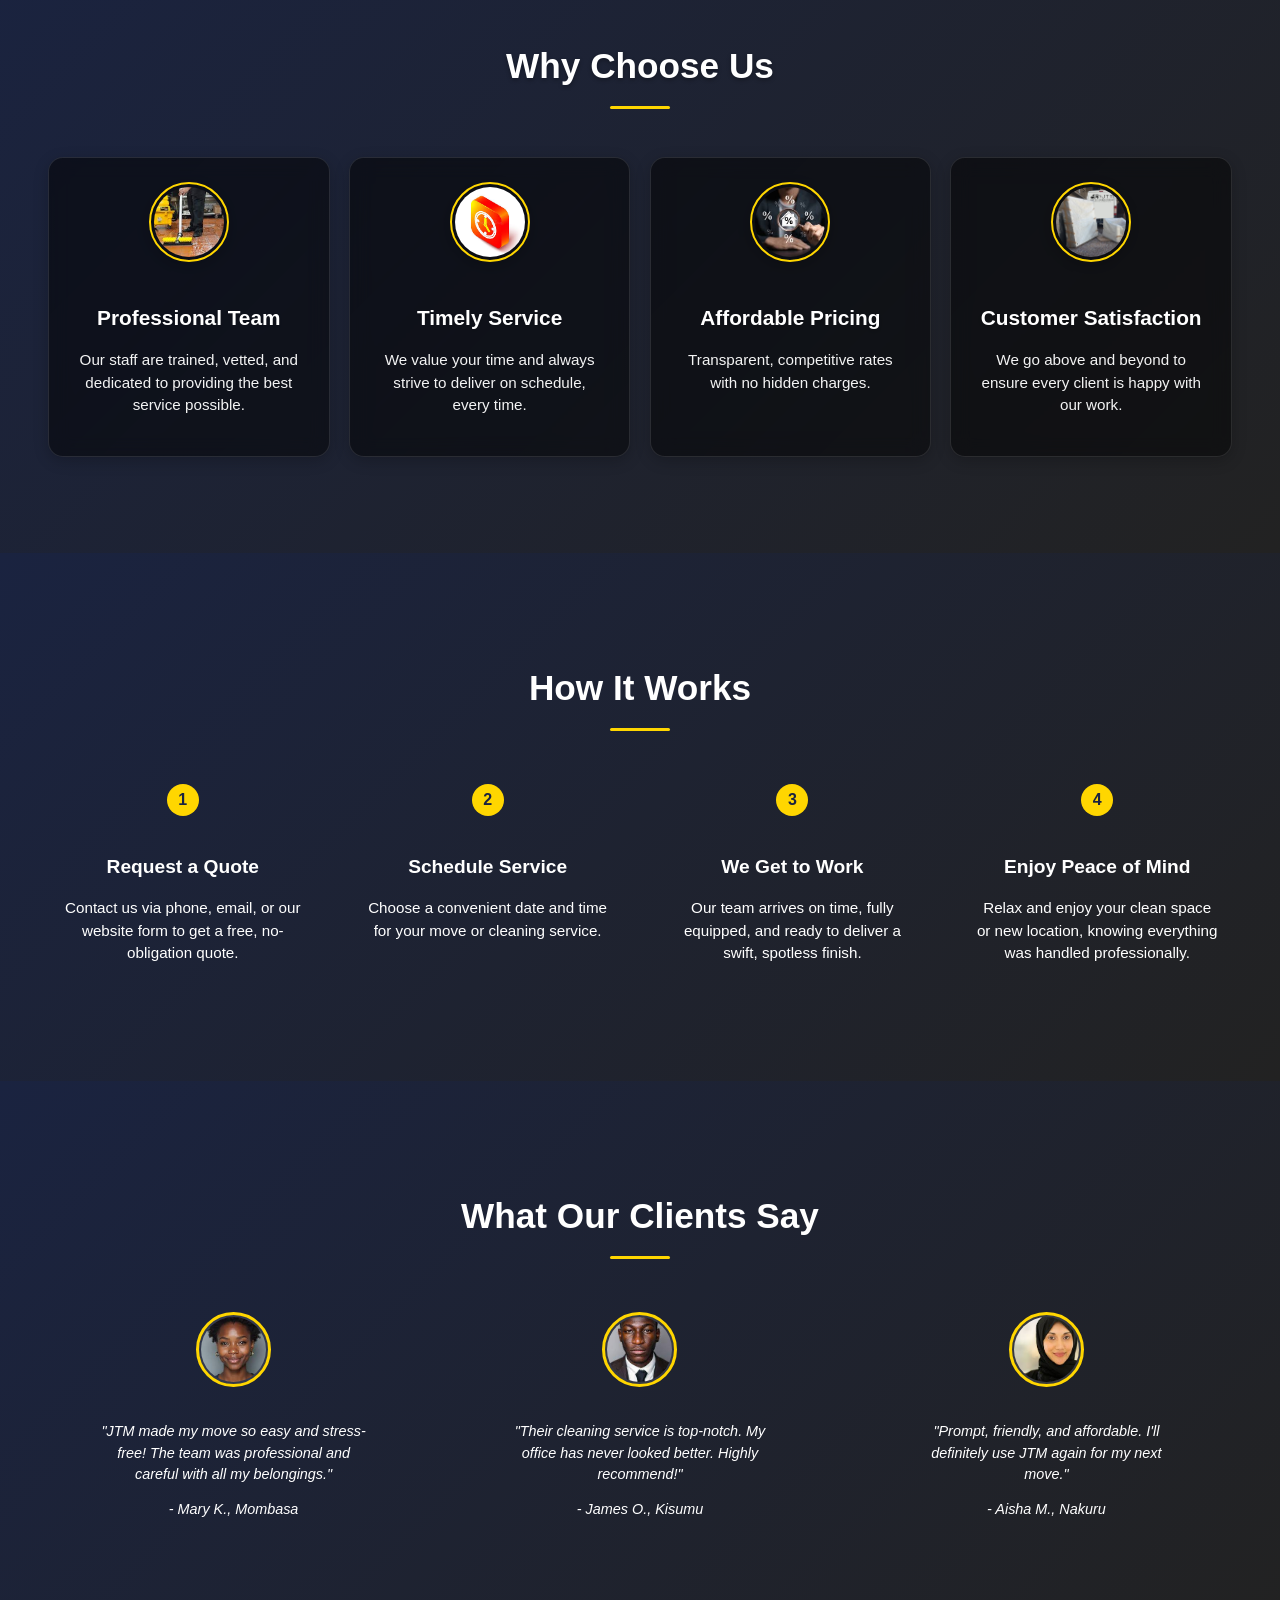
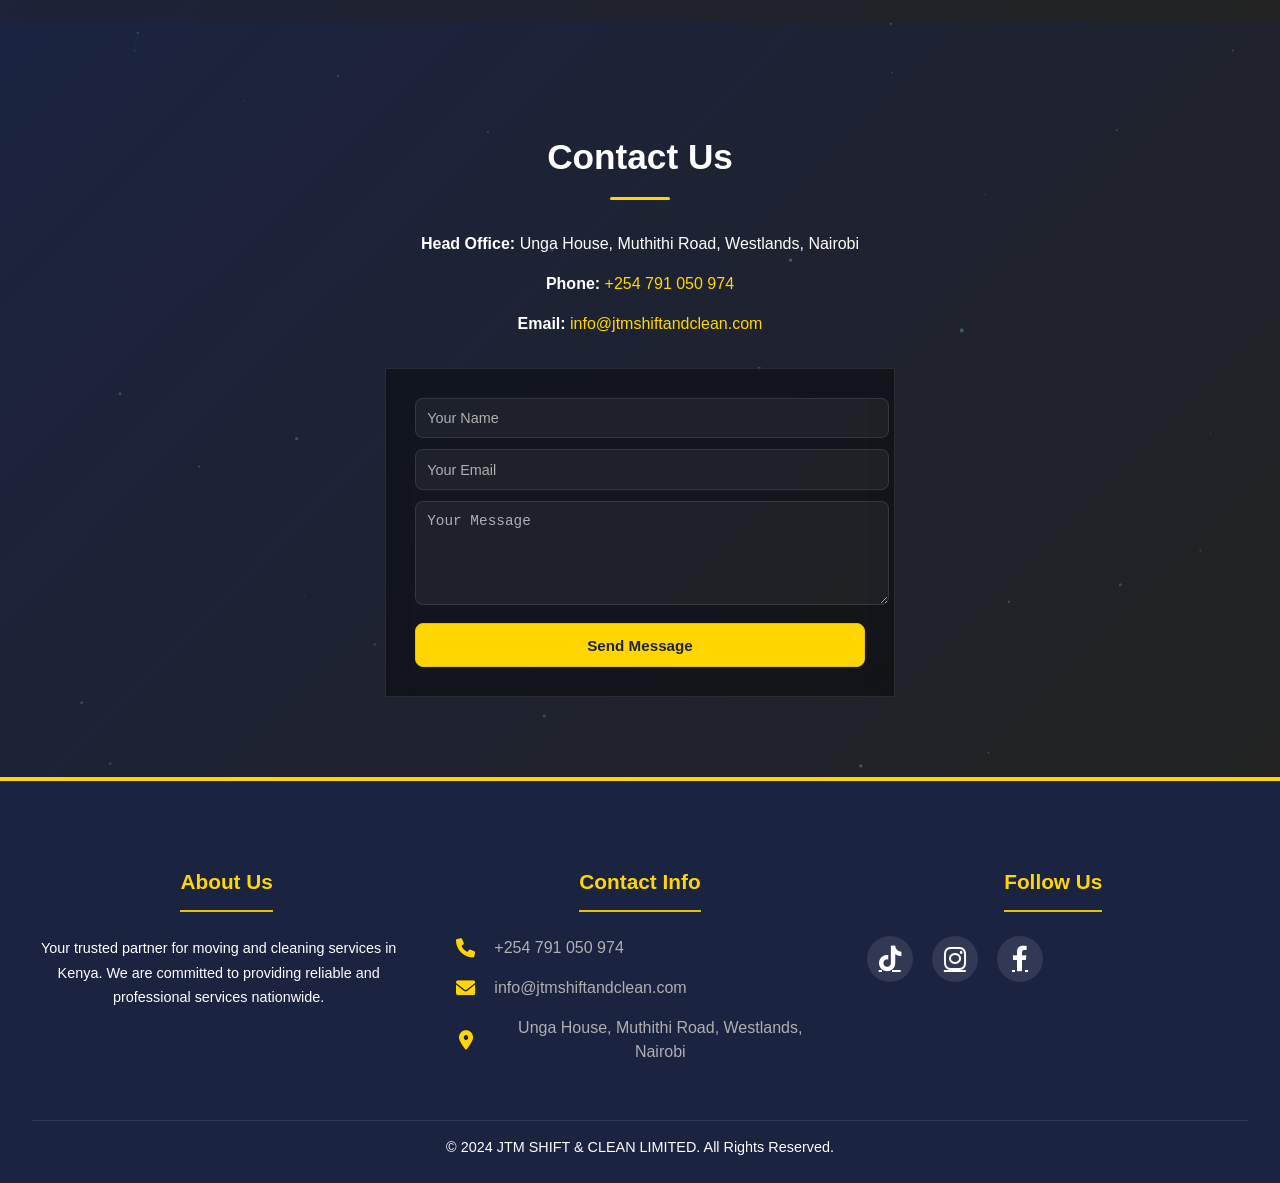
==== commit 4254145f: "feat: Make head office location clickable with Google Maps link" ====
--- a/index.html
+++ b/index.html
@@ -300,7 +300,7 @@
                     <ul>
                         <li><i class="fas fa-phone"></i> <a href="tel:+254791050974">+254 791 050 974</a></li>
                         <li><i class="fas fa-envelope"></i> <a href="mailto:info@jtmshiftandclean.com">info@jtmshiftandclean.com</a></li>
-                        <li><i class="fas fa-map-marker-alt"></i> Unga House, Muthithi Road, Westlands, Nairobi</li>
+                        <li><i class="fas fa-map-marker-alt"></i> <a href="https://maps.app.goo.gl/w1o4tscDCdyixz2M6" target="_blank" rel="noopener">Unga House, Muthithi Road, Westlands, Nairobi</a></li>
                     </ul>
                 </div>
                 <div class="footer-social">
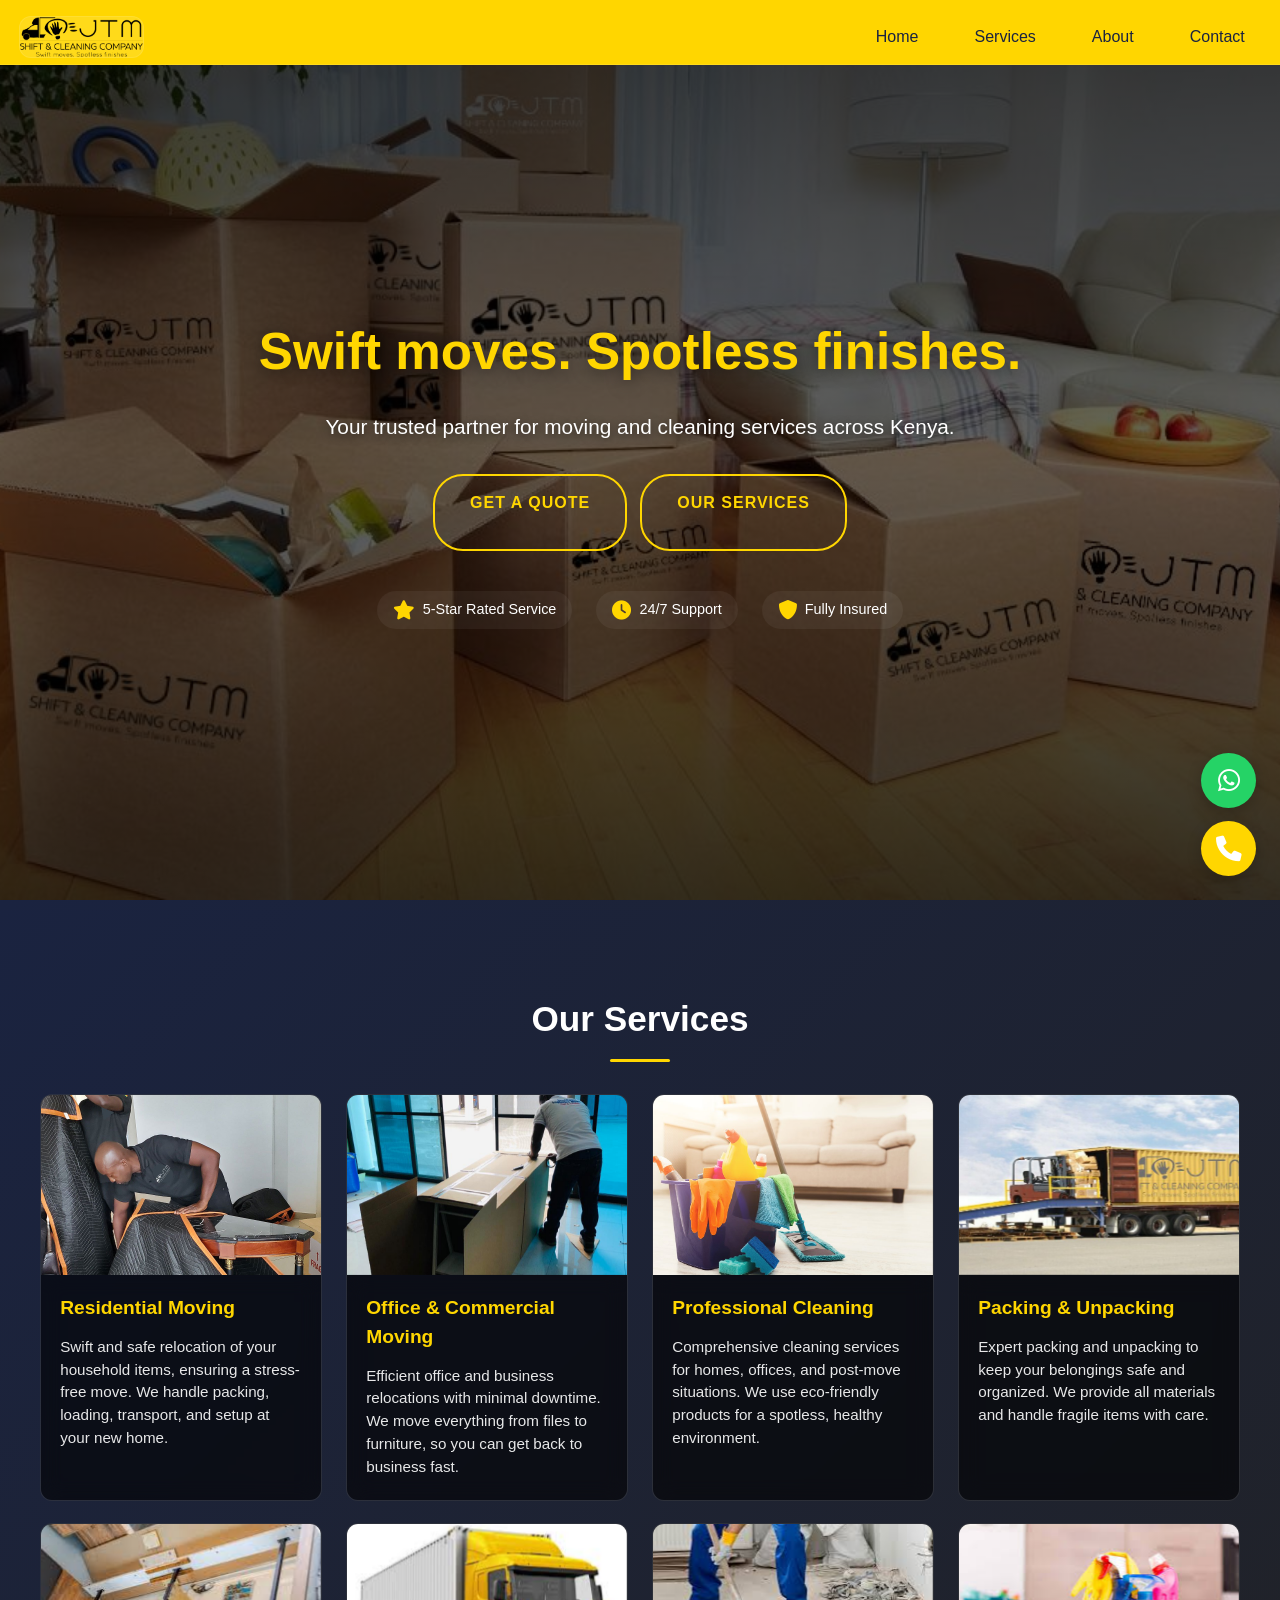
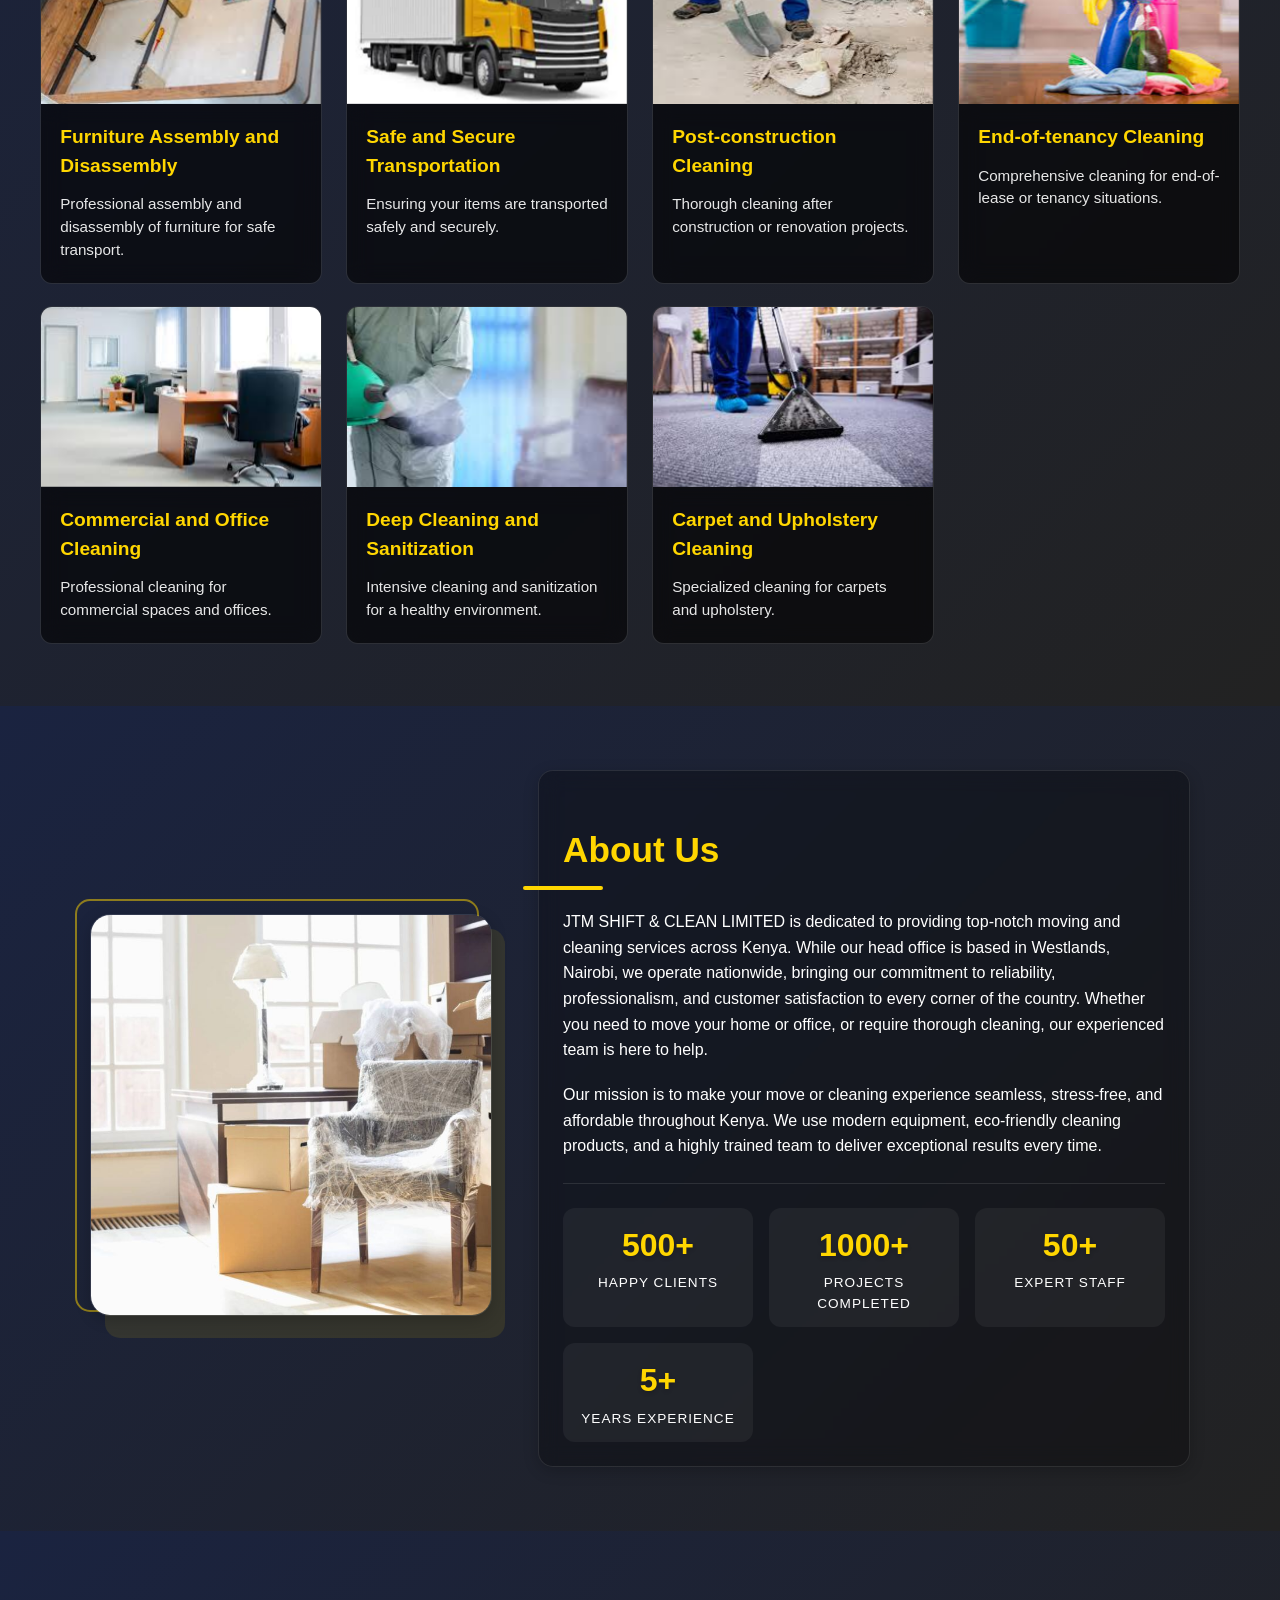
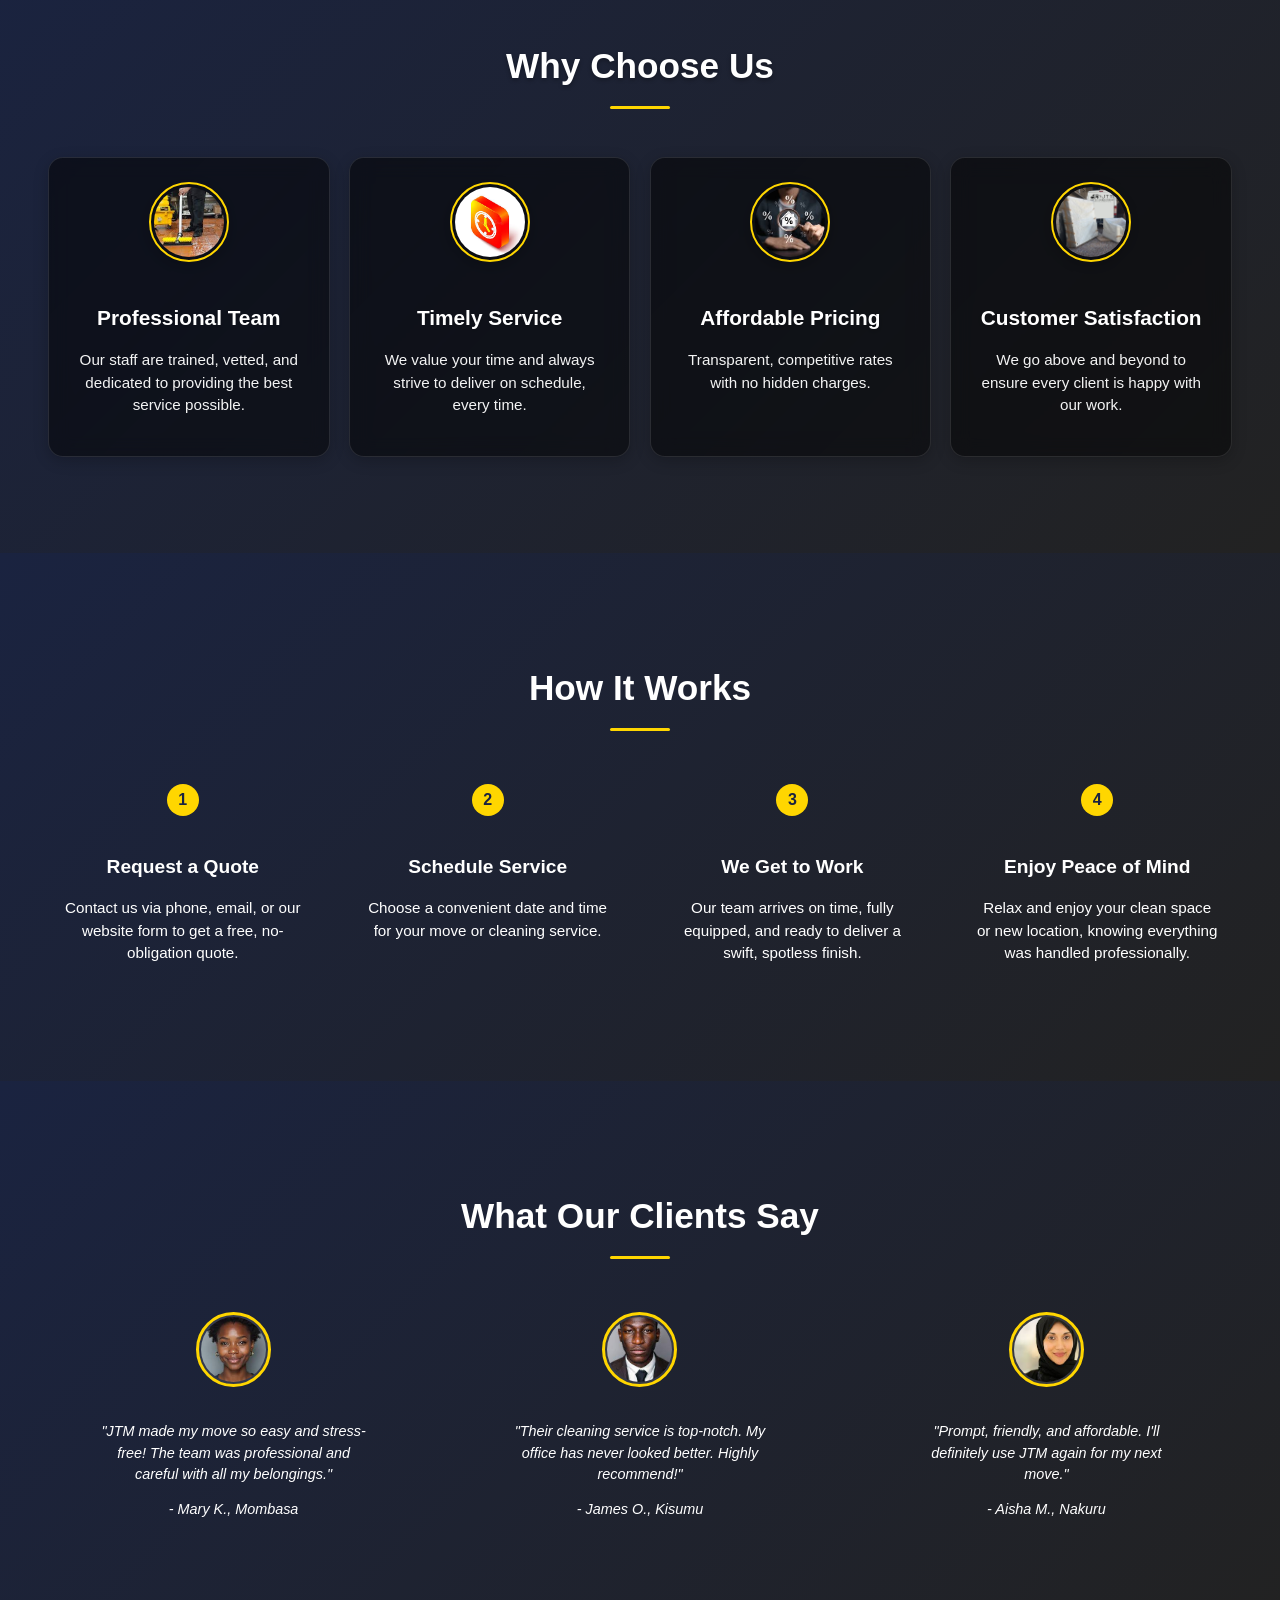
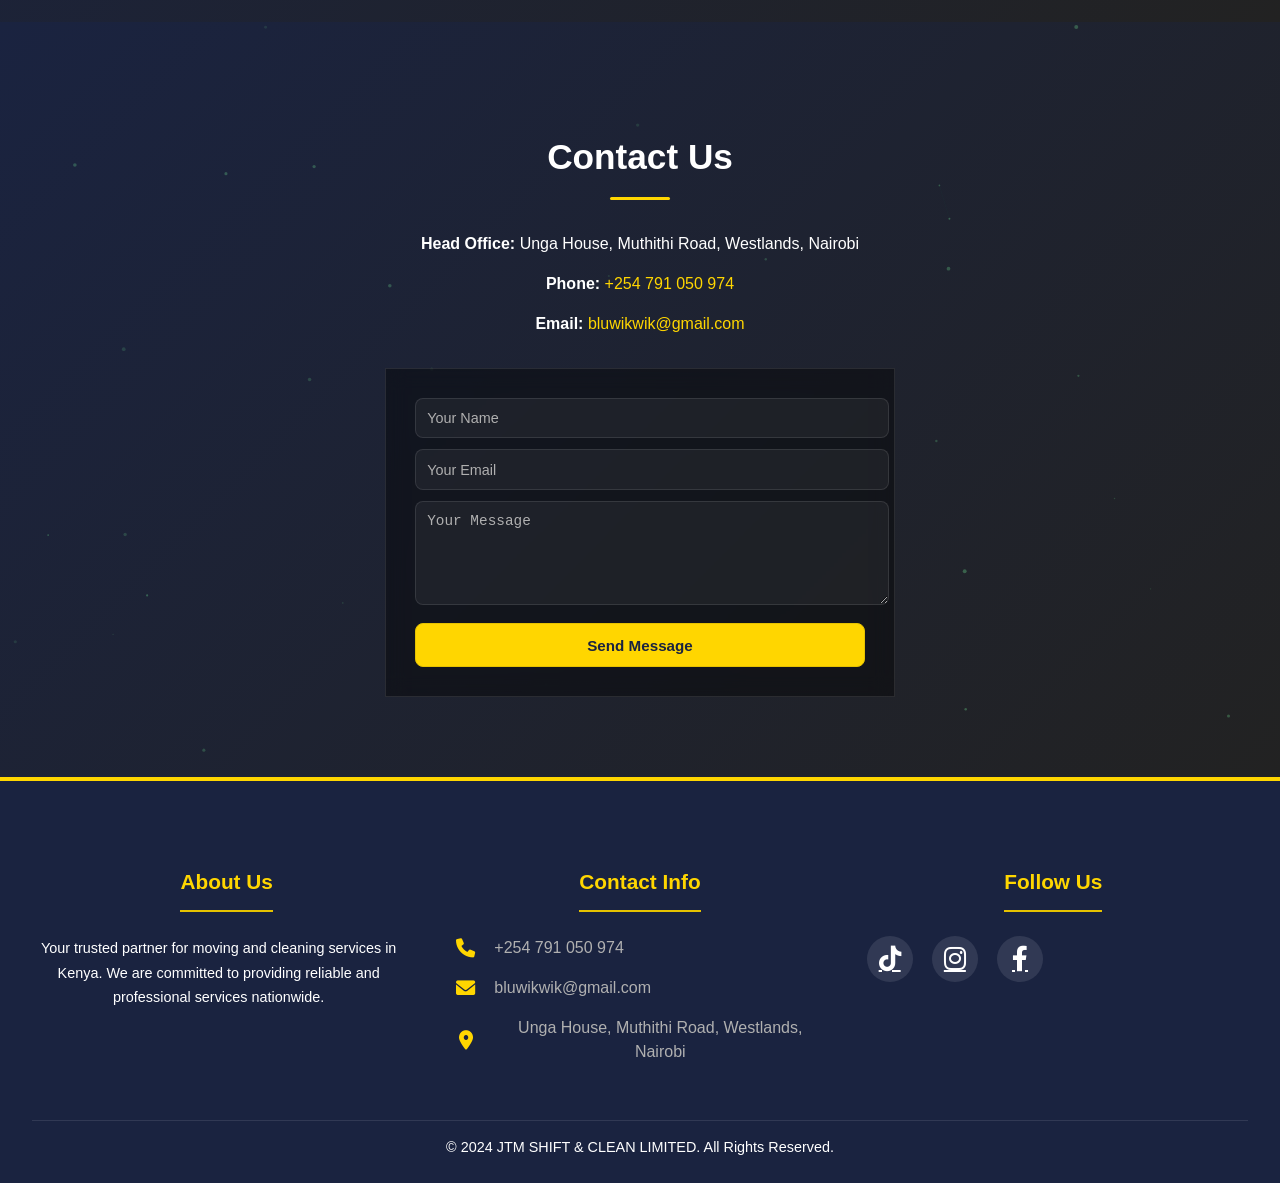
==== commit b9e2ae98: "Add functional contact form with Netlify Forms integration and update email to bluwikwik@gmail.com" ====
--- a/index.html
+++ b/index.html
@@ -278,12 +278,17 @@
                 <div class="contact-info">
                     <p><strong>Head Office:</strong> Unga House, Muthithi Road, Westlands, Nairobi</p>
                     <p><strong>Phone:</strong> <a href="tel:+254791050974">+254 791 050 974</a></p>
-                    <p><strong>Email:</strong> <a href="mailto:info@jtmshiftandclean.com">info@jtmshiftandclean.com</a></p>
-                </div>
-                <form class="contact-form" aria-label="Contact form">
-                    <input type="text" placeholder="Your Name" required aria-label="Your name">
-                    <input type="email" placeholder="Your Email" required aria-label="Your email">
-                    <textarea placeholder="Your Message" rows="5" required aria-label="Your message"></textarea>
+                    <p><strong>Email:</strong> <a href="mailto:bluwikwik@gmail.com">bluwikwik@gmail.com</a></p>
+                </div>
+                <form class="contact-form" name="contact" method="POST" data-netlify="true" aria-label="Contact form">
+                    <input type="hidden" name="form-name" value="contact" />
+                    <input type="hidden" name="recipient-email" value="bluwikwik@gmail.com" />
+                    <p class="honeypot" style="display: none;">
+                        <label>Don't fill this out if you're human: <input name="bot-field" /></label>
+                    </p>
+                    <input type="text" name="name" placeholder="Your Name" required aria-label="Your name">
+                    <input type="email" name="email" placeholder="Your Email" required aria-label="Your email">
+                    <textarea name="message" placeholder="Your Message" rows="5" required aria-label="Your message"></textarea>
                     <button type="submit">Send Message</button>
                 </form>
             </div>
@@ -299,7 +304,7 @@
                     <h3>Contact Info</h3>
                     <ul>
                         <li><i class="fas fa-phone"></i> <a href="tel:+254791050974">+254 791 050 974</a></li>
-                        <li><i class="fas fa-envelope"></i> <a href="mailto:info@jtmshiftandclean.com">info@jtmshiftandclean.com</a></li>
+                        <li><i class="fas fa-envelope"></i> <a href="mailto:bluwikwik@gmail.com">bluwikwik@gmail.com</a></li>
                         <li><i class="fas fa-map-marker-alt"></i> <a href="https://maps.app.goo.gl/w1o4tscDCdyixz2M6" target="_blank" rel="noopener">Unga House, Muthithi Road, Westlands, Nairobi</a></li>
                     </ul>
                 </div>
@@ -334,6 +339,7 @@
     <script src="js/hero-animation.js" defer></script>
     <script src="js/contact-animation.js" defer></script>
     <script src="js/modal.js" defer></script>
+    <script src="js/contact-form.js" defer></script>
     <script>
         // Mobile menu functionality
         const menuBtn = document.querySelector('.mobile-menu-btn');
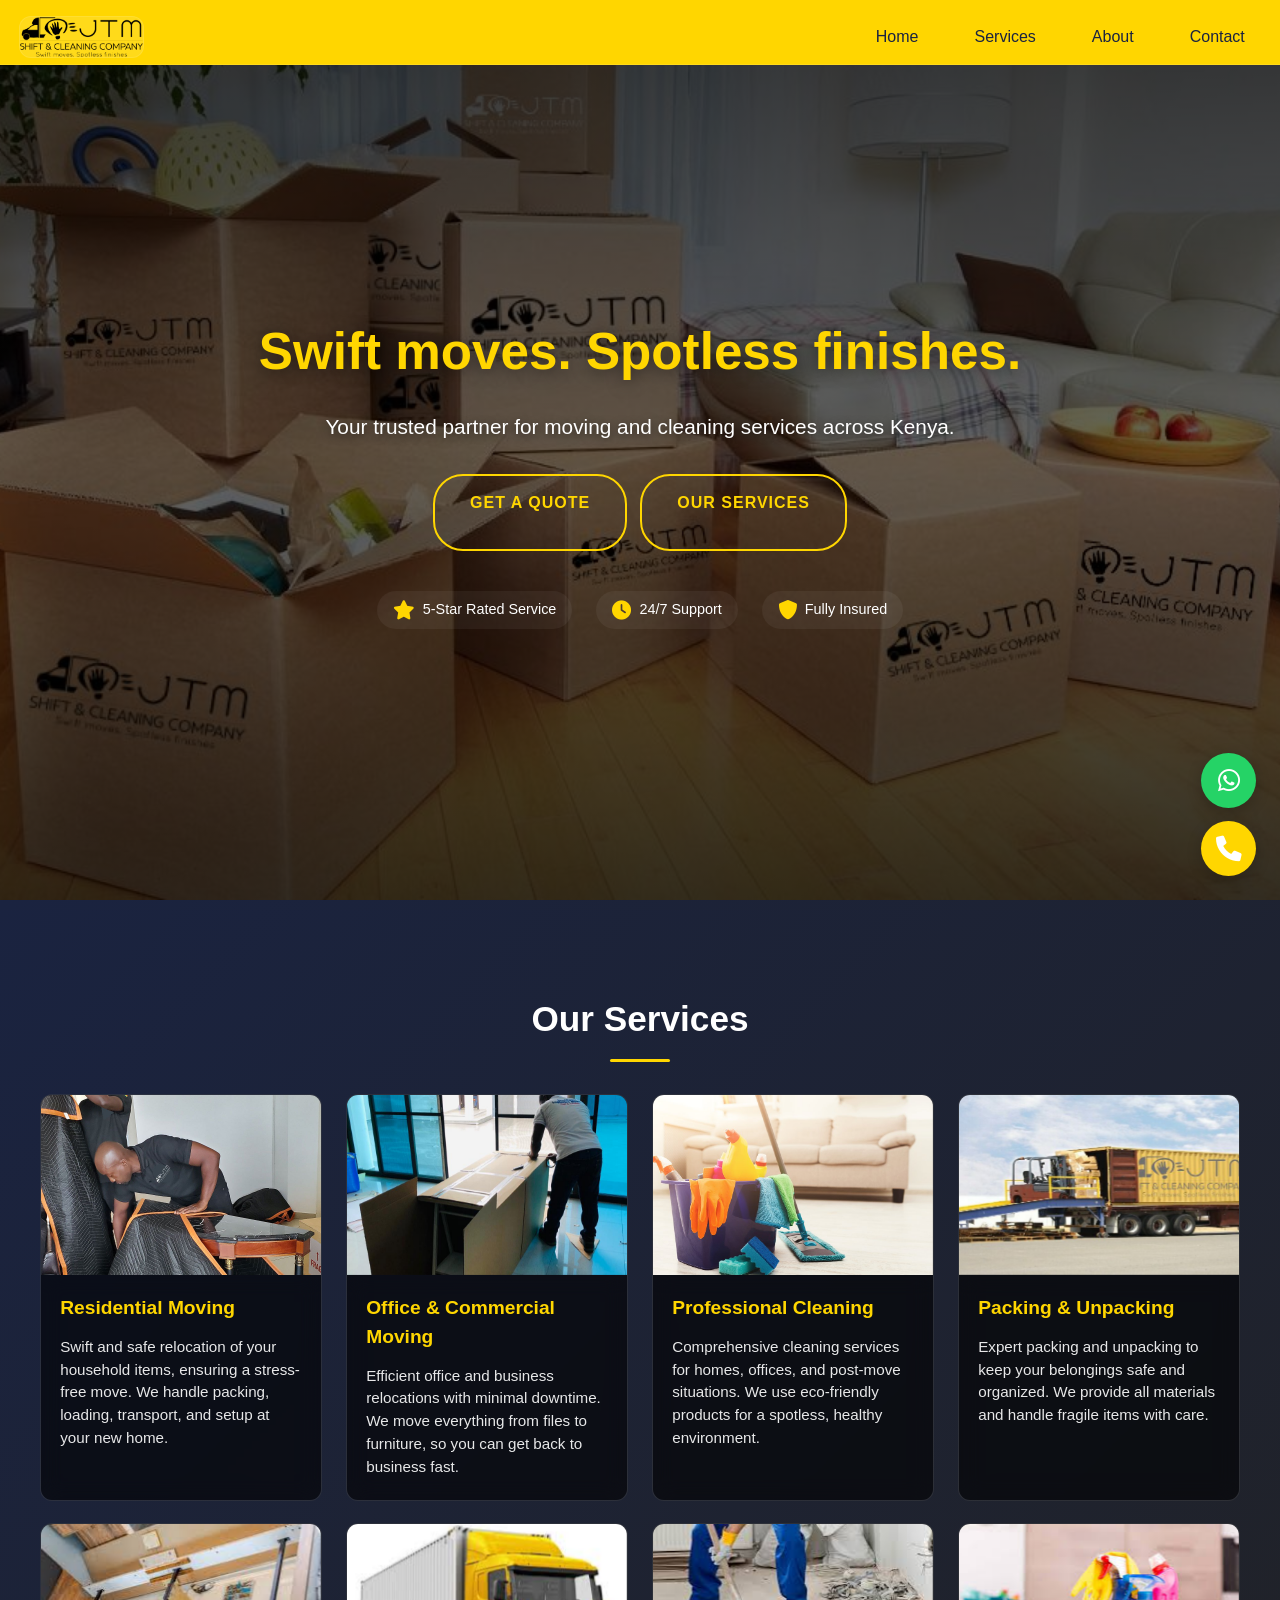
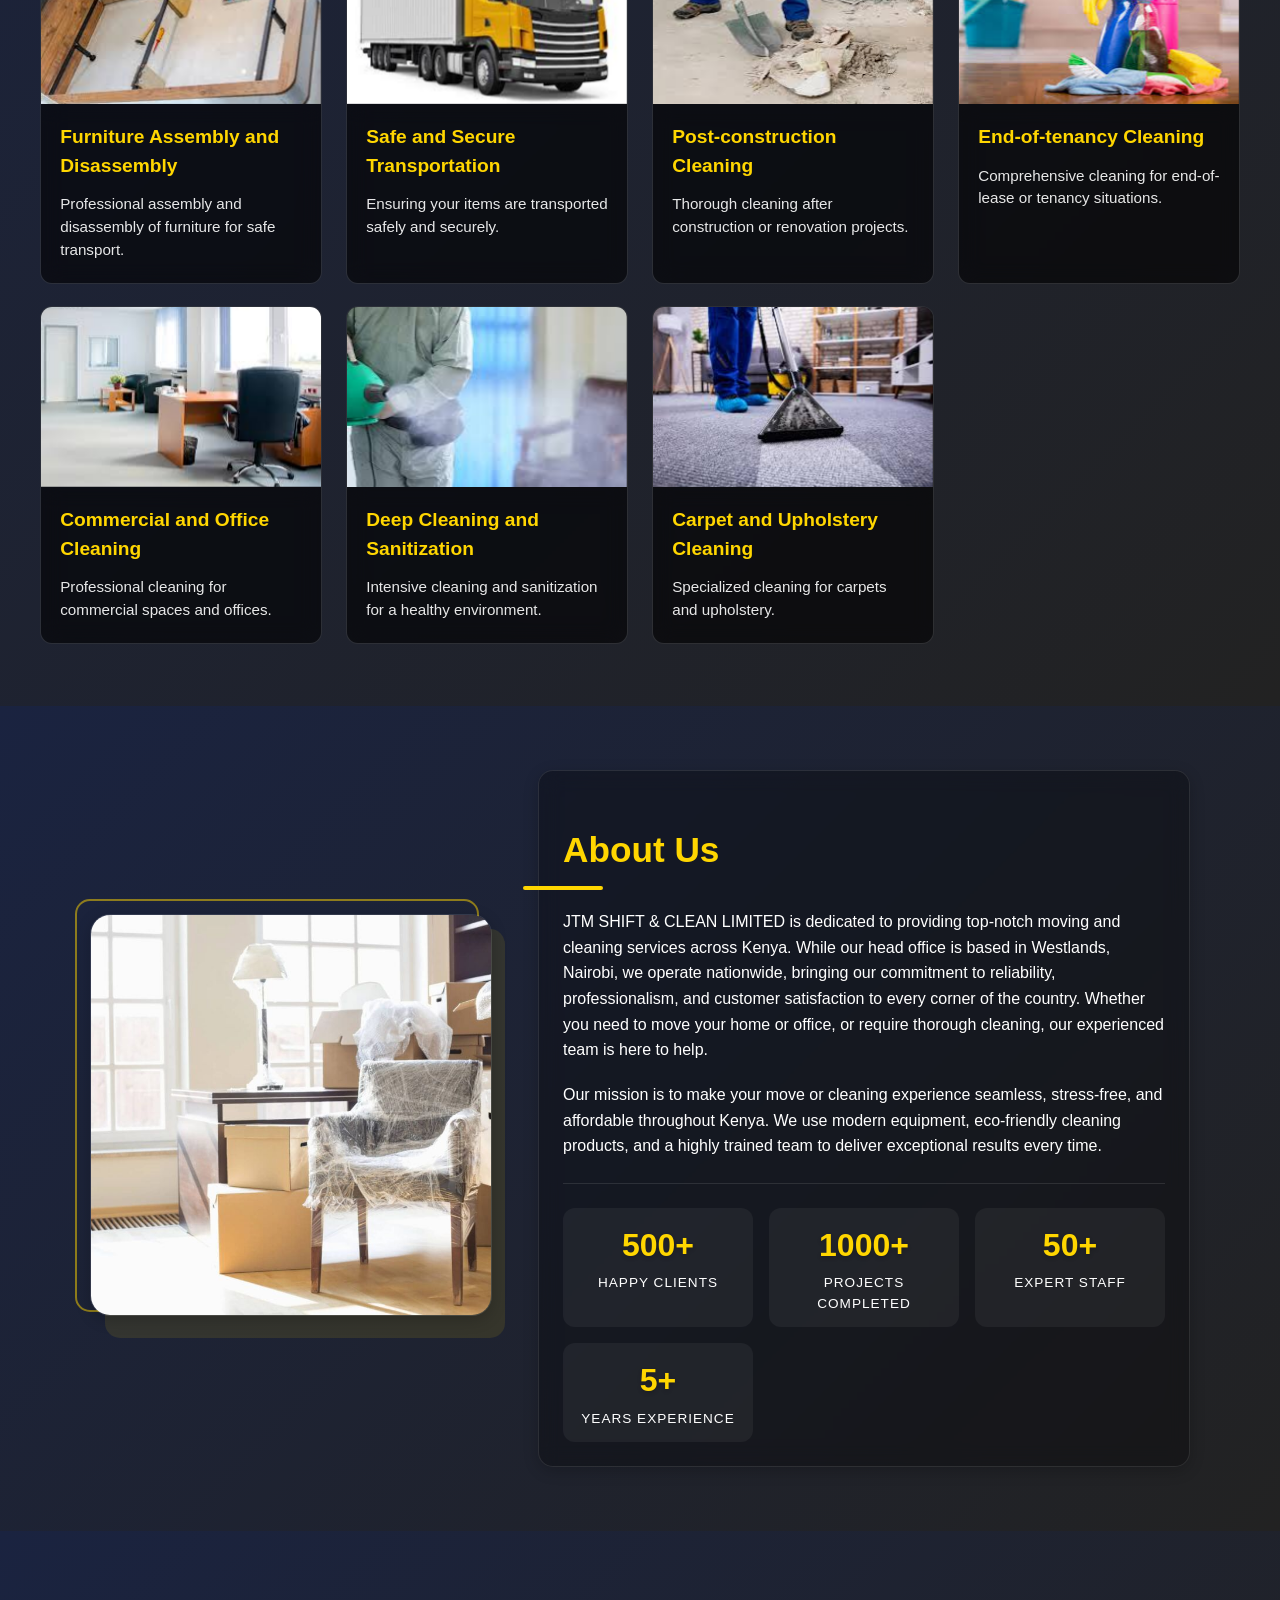
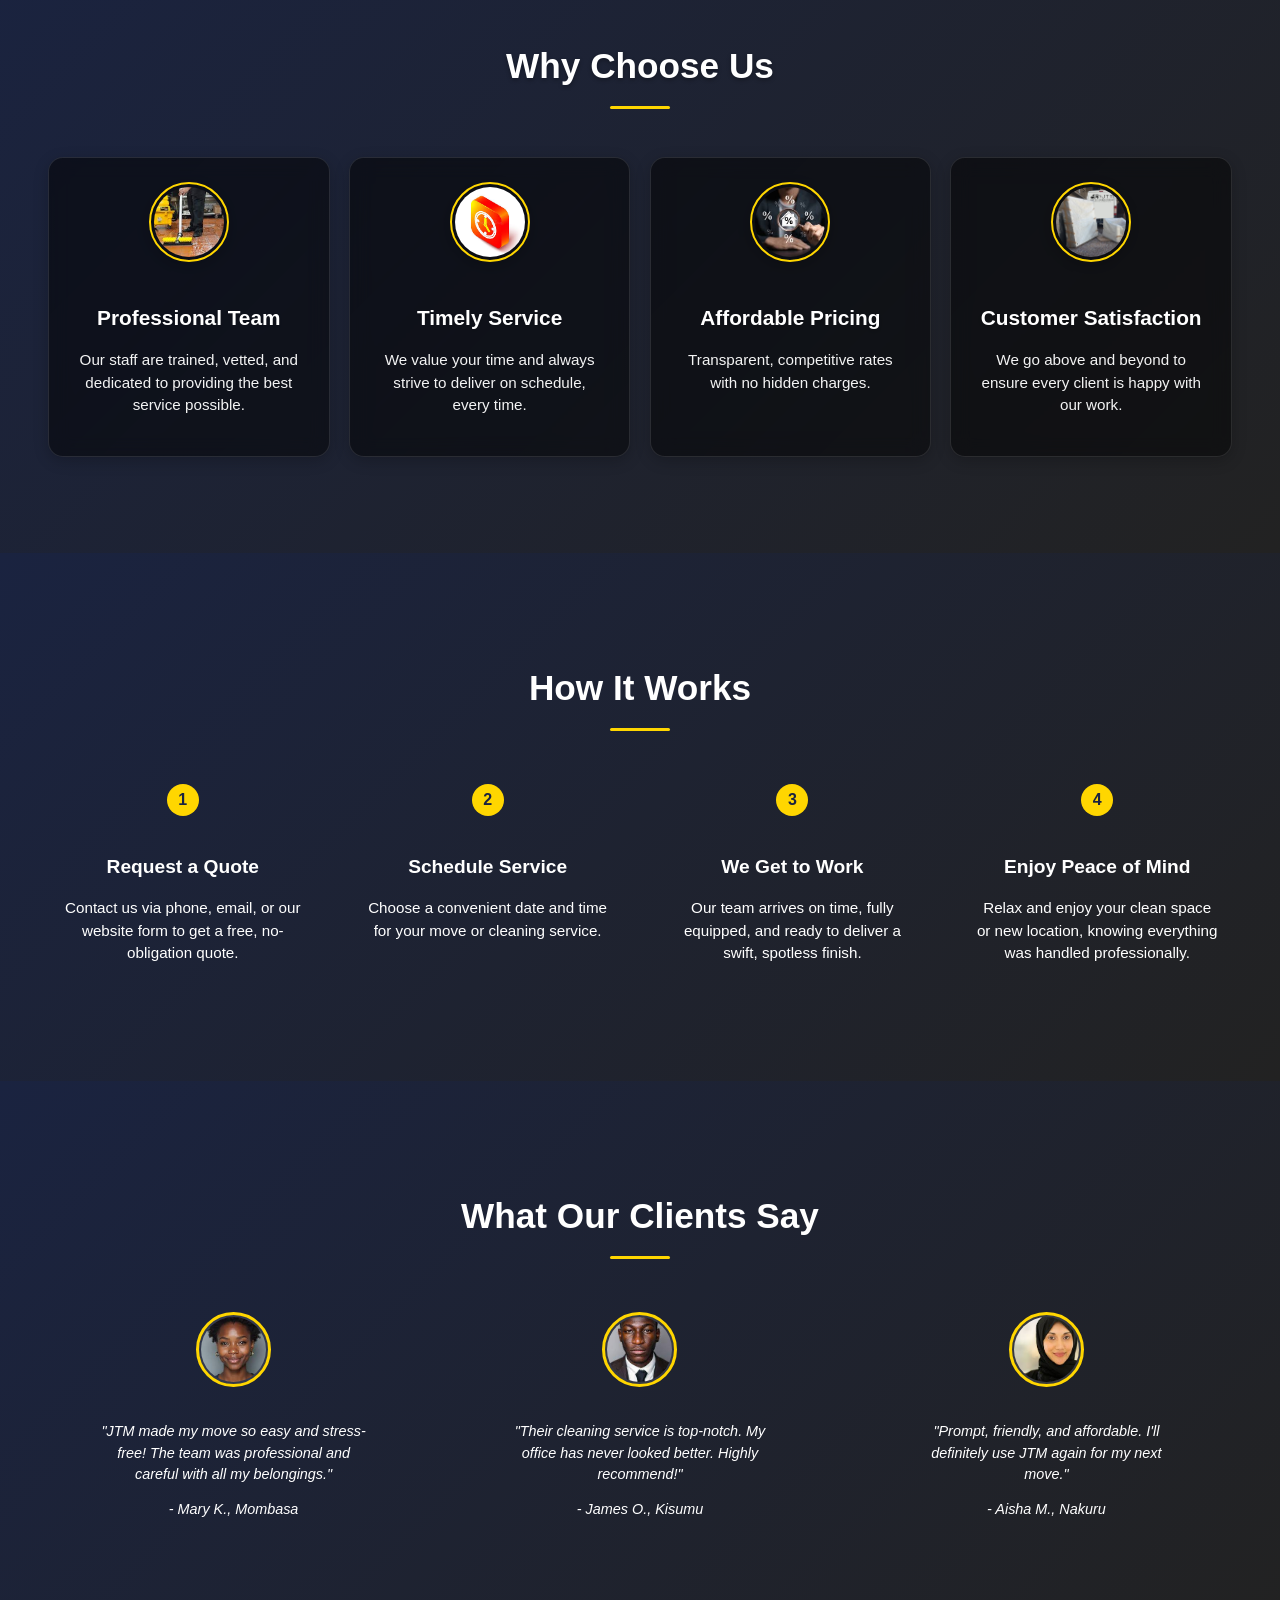
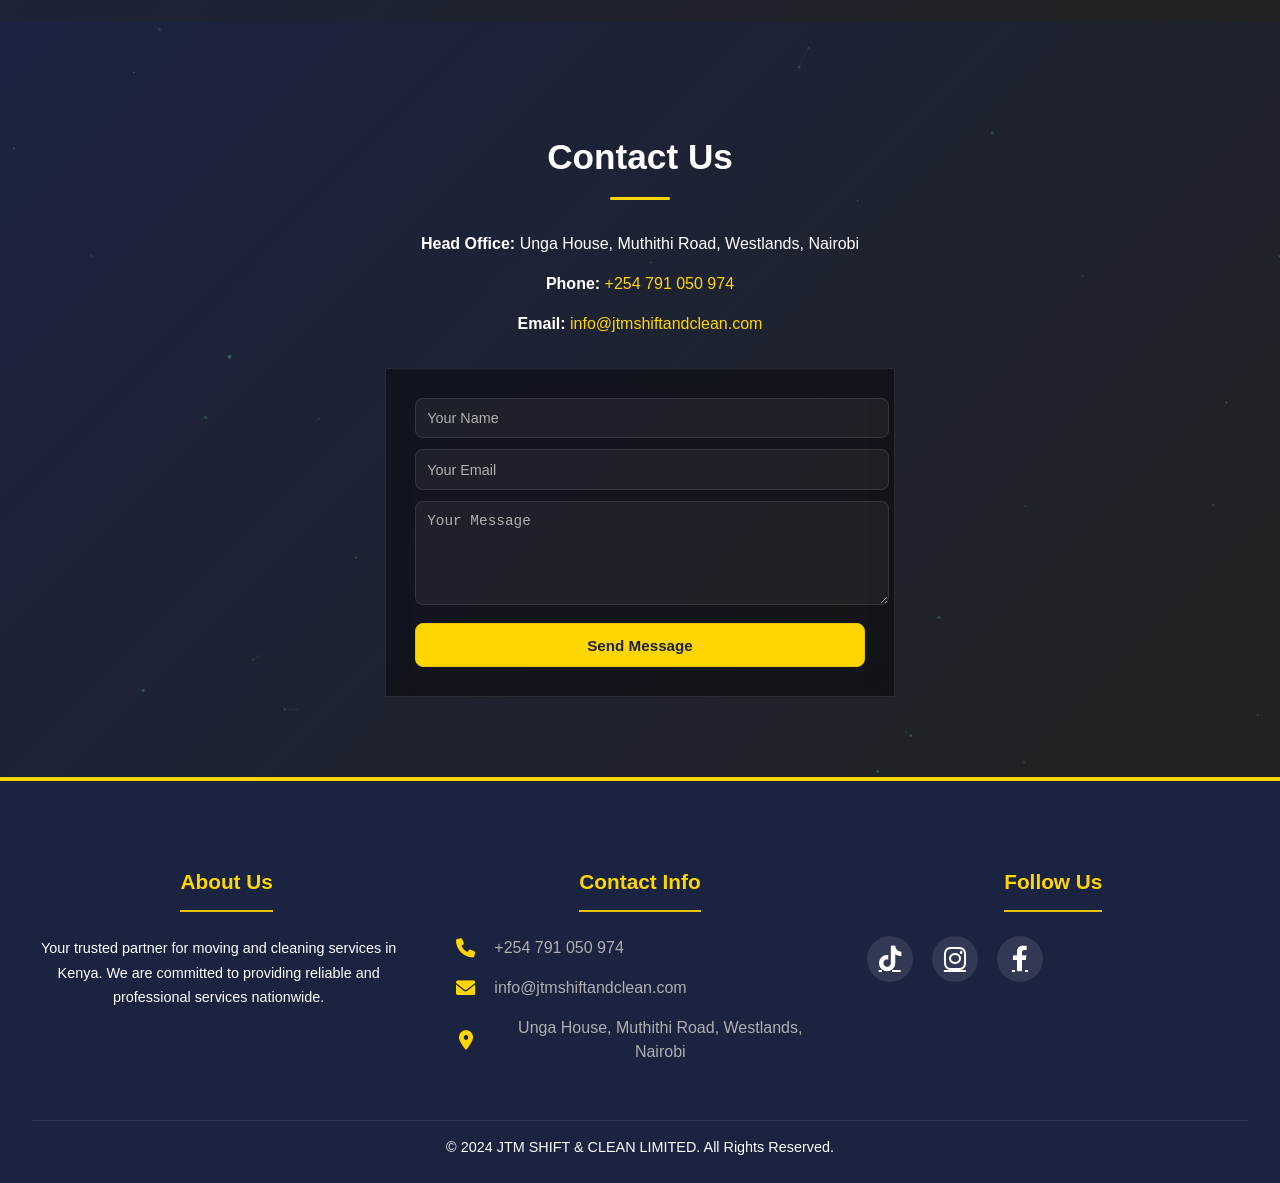
==== commit 52634366: "Change email back to info@jtmshiftandclean.com" ====
--- a/index.html
+++ b/index.html
@@ -278,11 +278,11 @@
                 <div class="contact-info">
                     <p><strong>Head Office:</strong> Unga House, Muthithi Road, Westlands, Nairobi</p>
                     <p><strong>Phone:</strong> <a href="tel:+254791050974">+254 791 050 974</a></p>
-                    <p><strong>Email:</strong> <a href="mailto:bluwikwik@gmail.com">bluwikwik@gmail.com</a></p>
+                    <p><strong>Email:</strong> <a href="mailto:info@jtmshiftandclean.com">info@jtmshiftandclean.com</a></p>
                 </div>
                 <form class="contact-form" name="contact" method="POST" data-netlify="true" aria-label="Contact form">
                     <input type="hidden" name="form-name" value="contact" />
-                    <input type="hidden" name="recipient-email" value="bluwikwik@gmail.com" />
+                    <input type="hidden" name="recipient-email" value="info@jtmshiftandclean.com" />
                     <p class="honeypot" style="display: none;">
                         <label>Don't fill this out if you're human: <input name="bot-field" /></label>
                     </p>
@@ -304,7 +304,7 @@
                     <h3>Contact Info</h3>
                     <ul>
                         <li><i class="fas fa-phone"></i> <a href="tel:+254791050974">+254 791 050 974</a></li>
-                        <li><i class="fas fa-envelope"></i> <a href="mailto:bluwikwik@gmail.com">bluwikwik@gmail.com</a></li>
+                        <li><i class="fas fa-envelope"></i> <a href="mailto:info@jtmshiftandclean.com">info@jtmshiftandclean.com</a></li>
                         <li><i class="fas fa-map-marker-alt"></i> <a href="https://maps.app.goo.gl/w1o4tscDCdyixz2M6" target="_blank" rel="noopener">Unga House, Muthithi Road, Westlands, Nairobi</a></li>
                     </ul>
                 </div>
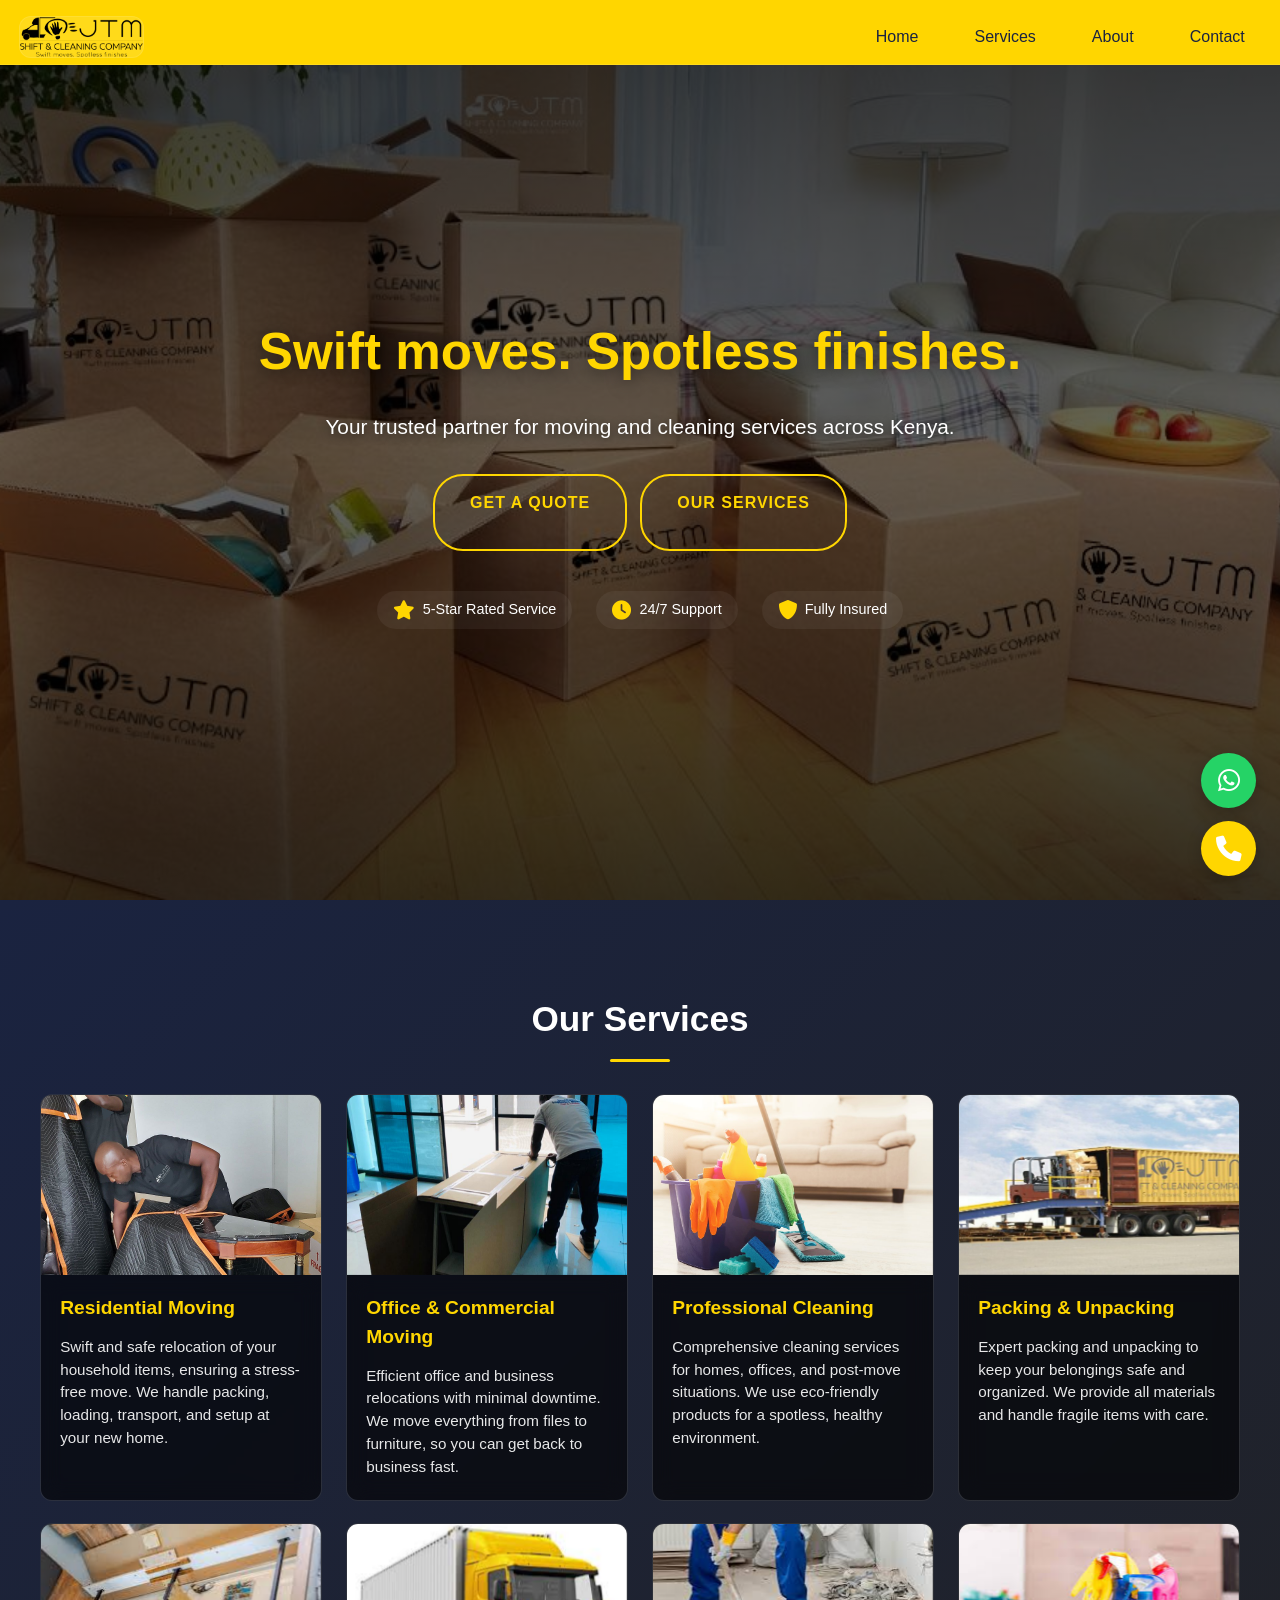
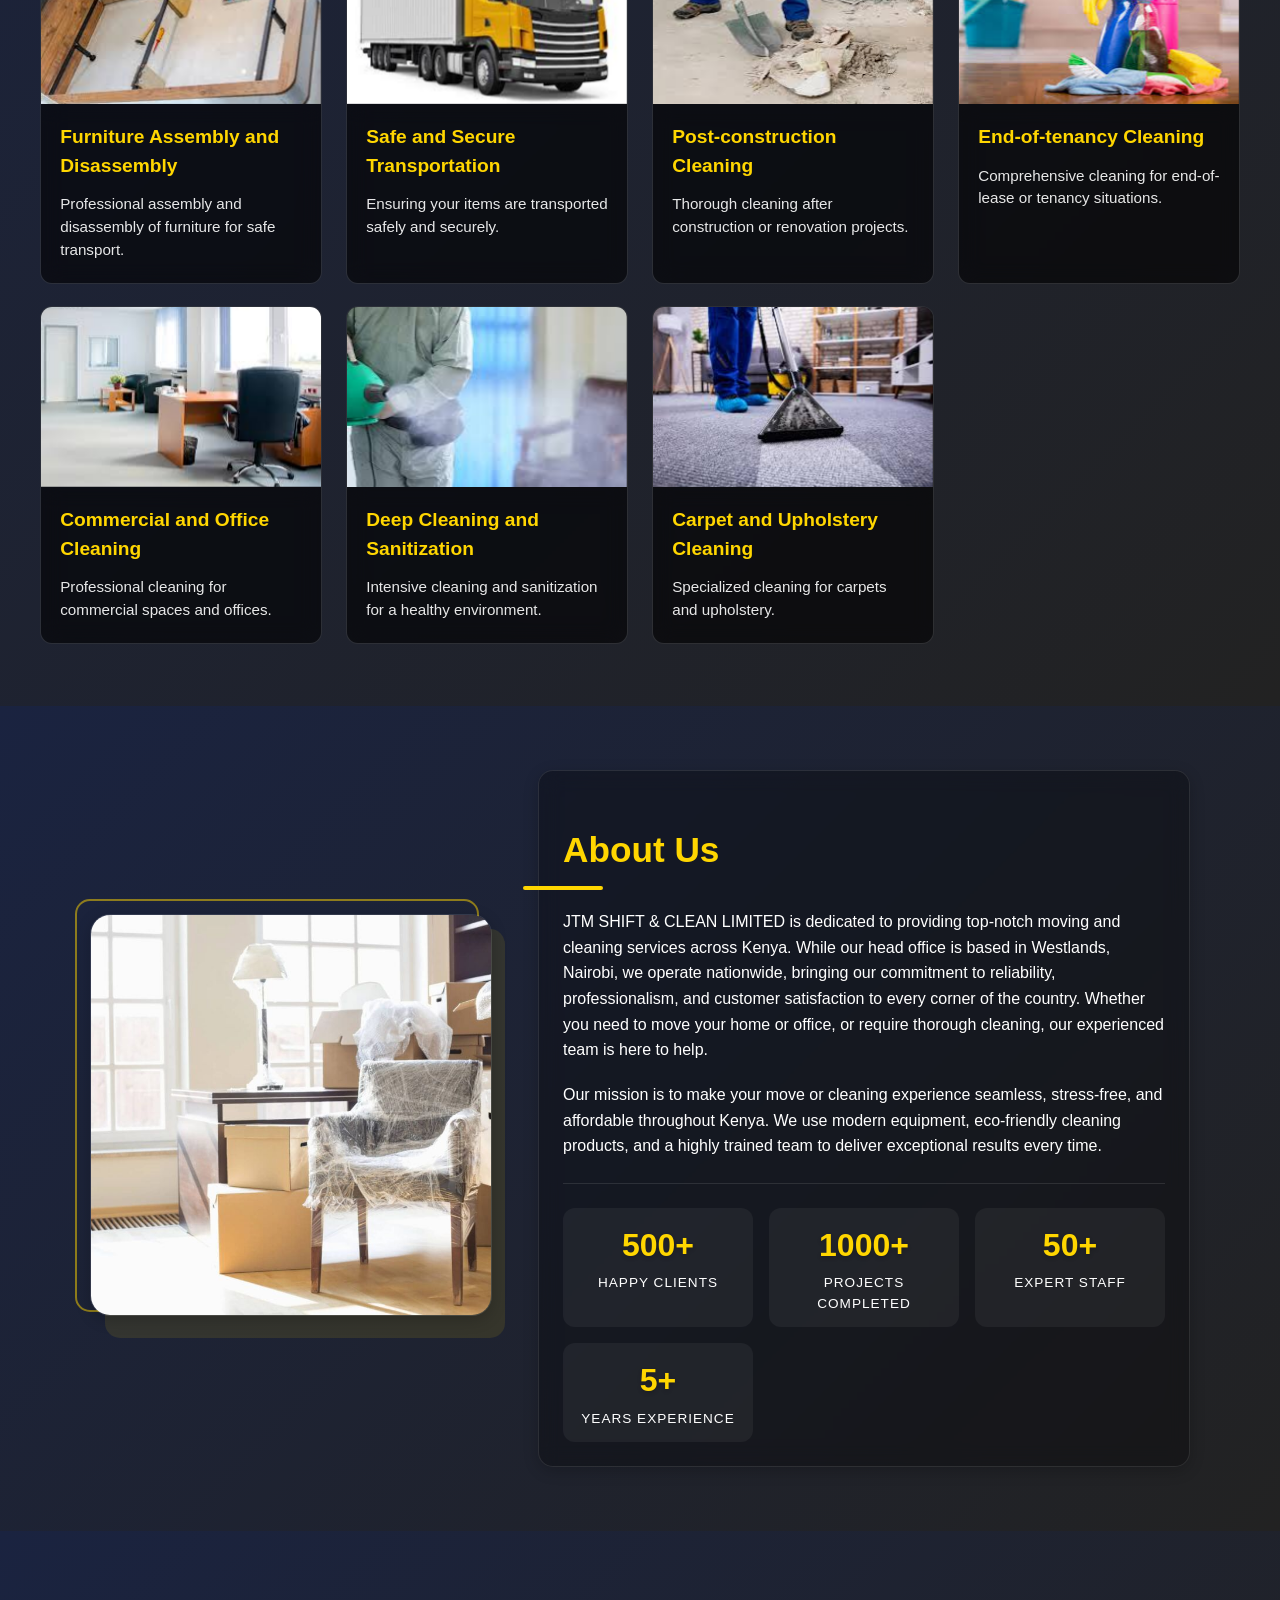
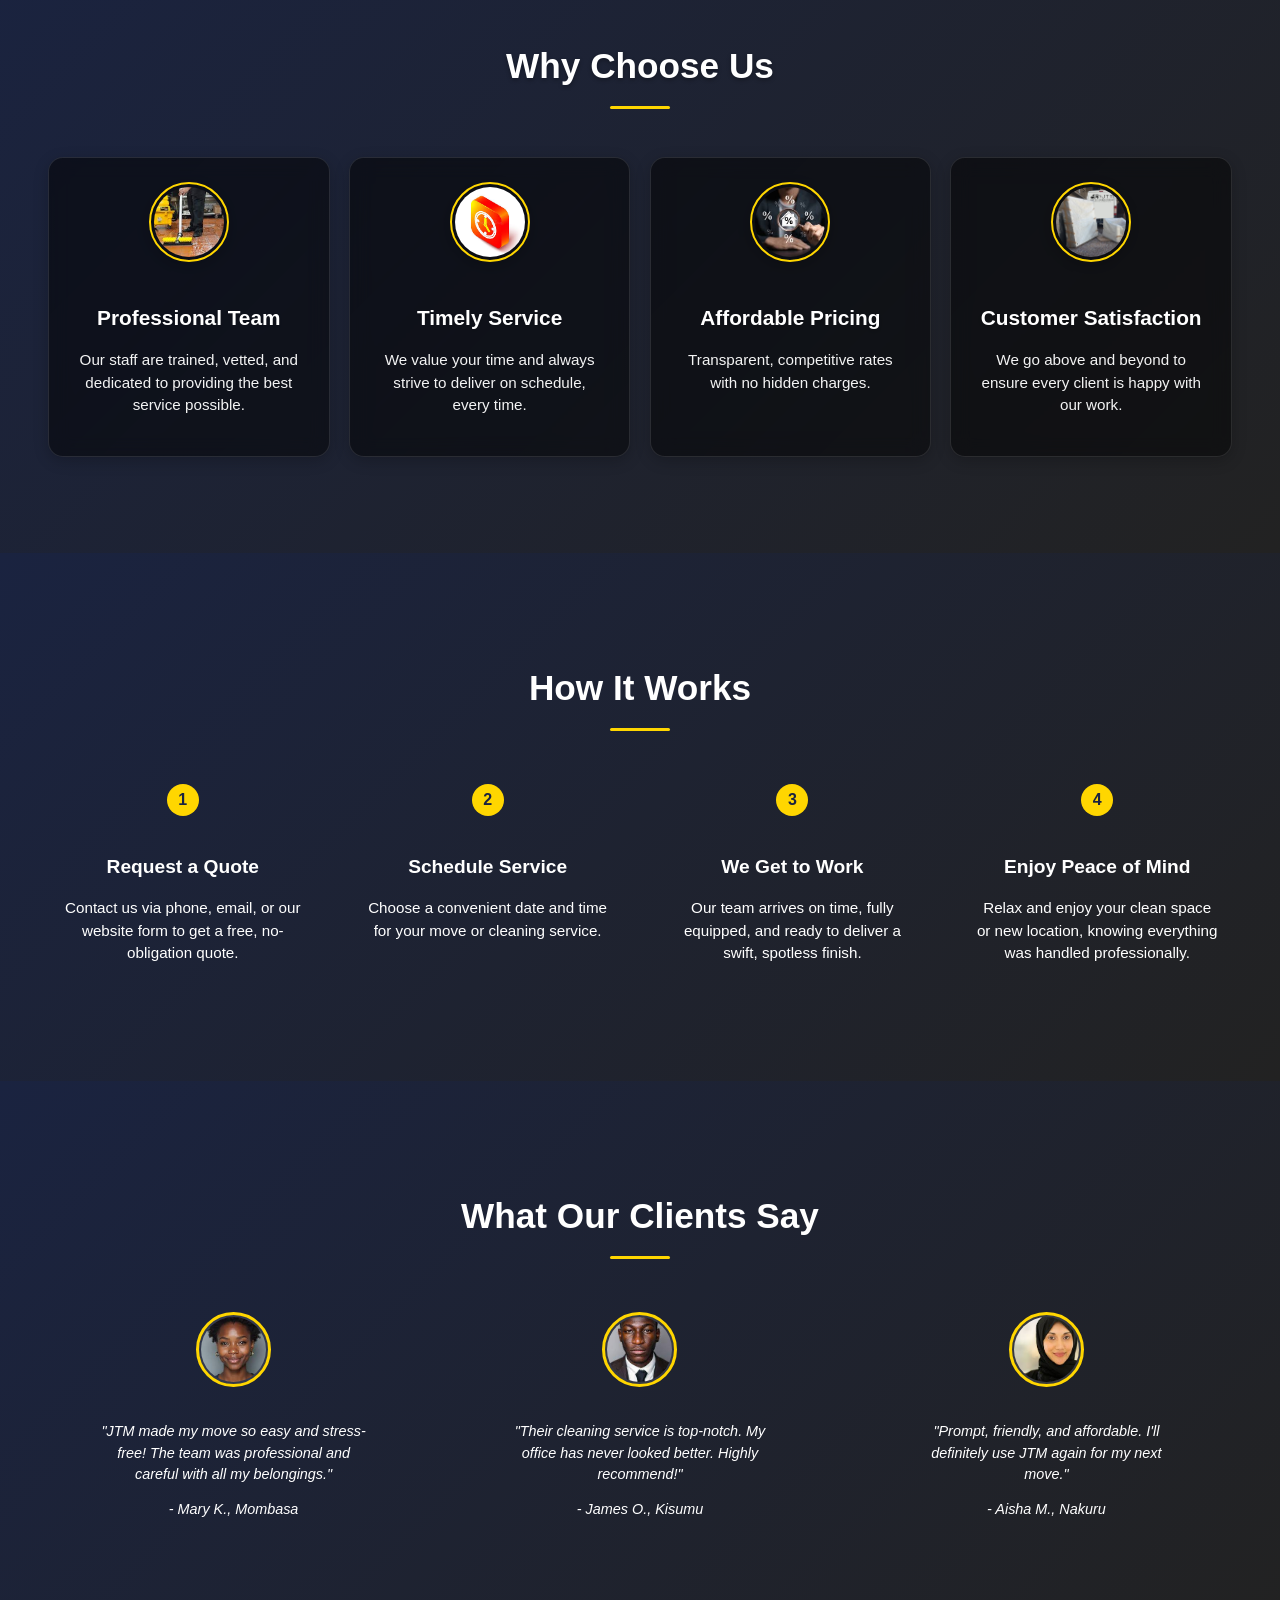
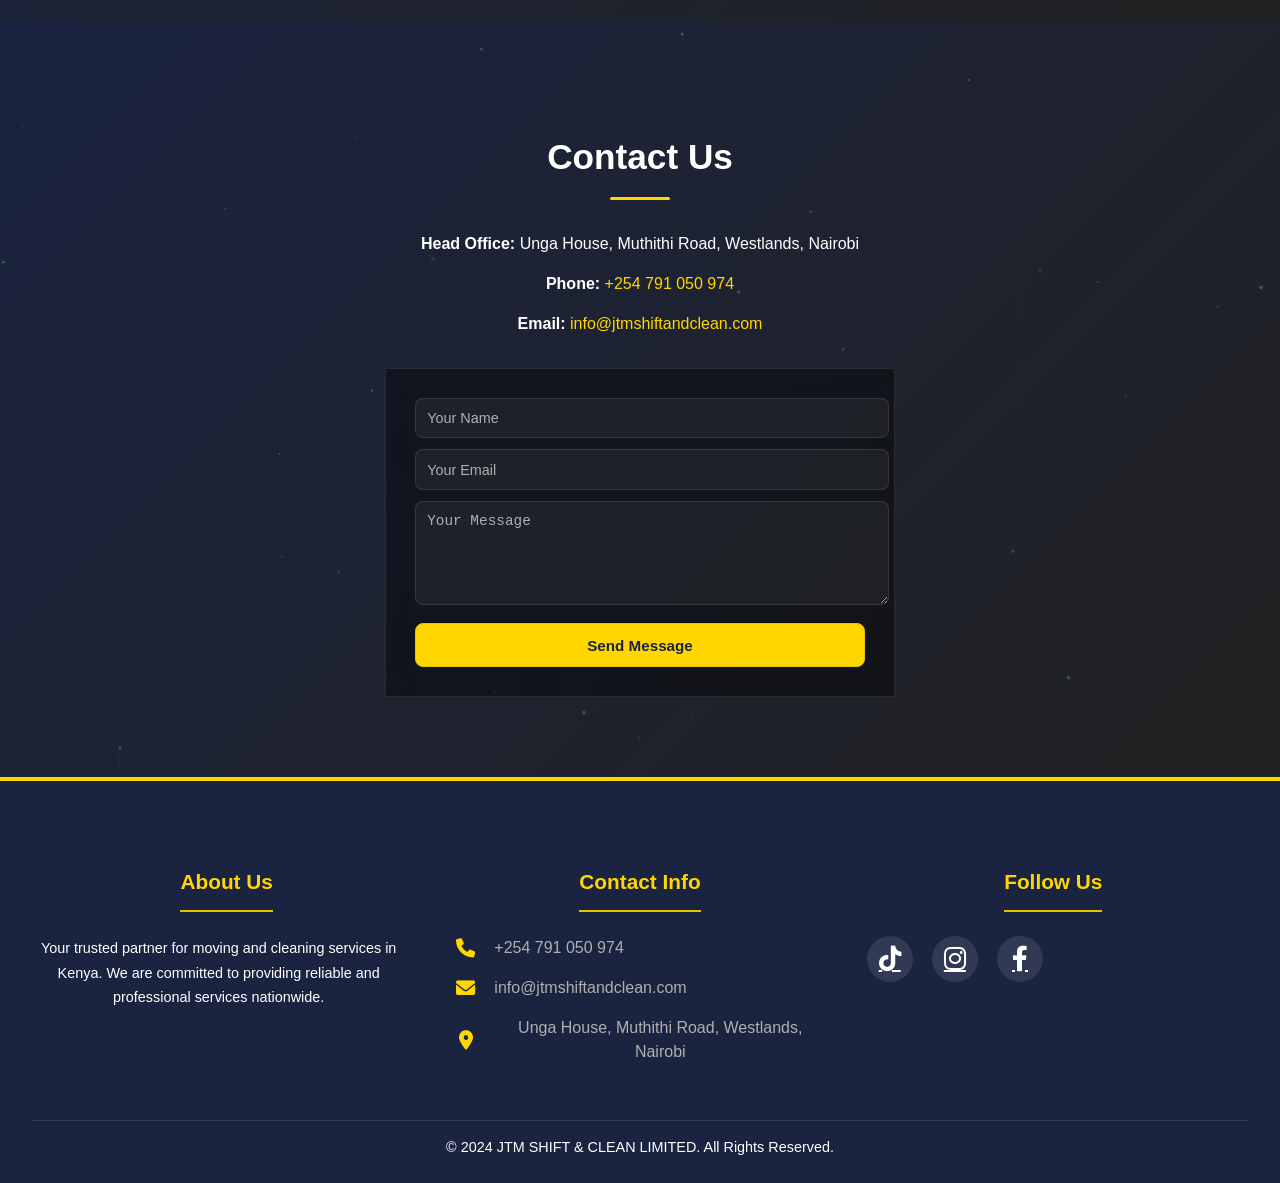
==== commit ae55fb25: "Add comment to trigger form detection in Netlify" ====
--- a/index.html
+++ b/index.html
@@ -280,6 +280,7 @@
                     <p><strong>Phone:</strong> <a href="tel:+254791050974">+254 791 050 974</a></p>
                     <p><strong>Email:</strong> <a href="mailto:info@jtmshiftandclean.com">info@jtmshiftandclean.com</a></p>
                 </div>
+                <!-- Contact form with Netlify Forms integration -->
                 <form class="contact-form" name="contact" method="POST" data-netlify="true" aria-label="Contact form">
                     <input type="hidden" name="form-name" value="contact" />
                     <input type="hidden" name="recipient-email" value="info@jtmshiftandclean.com" />
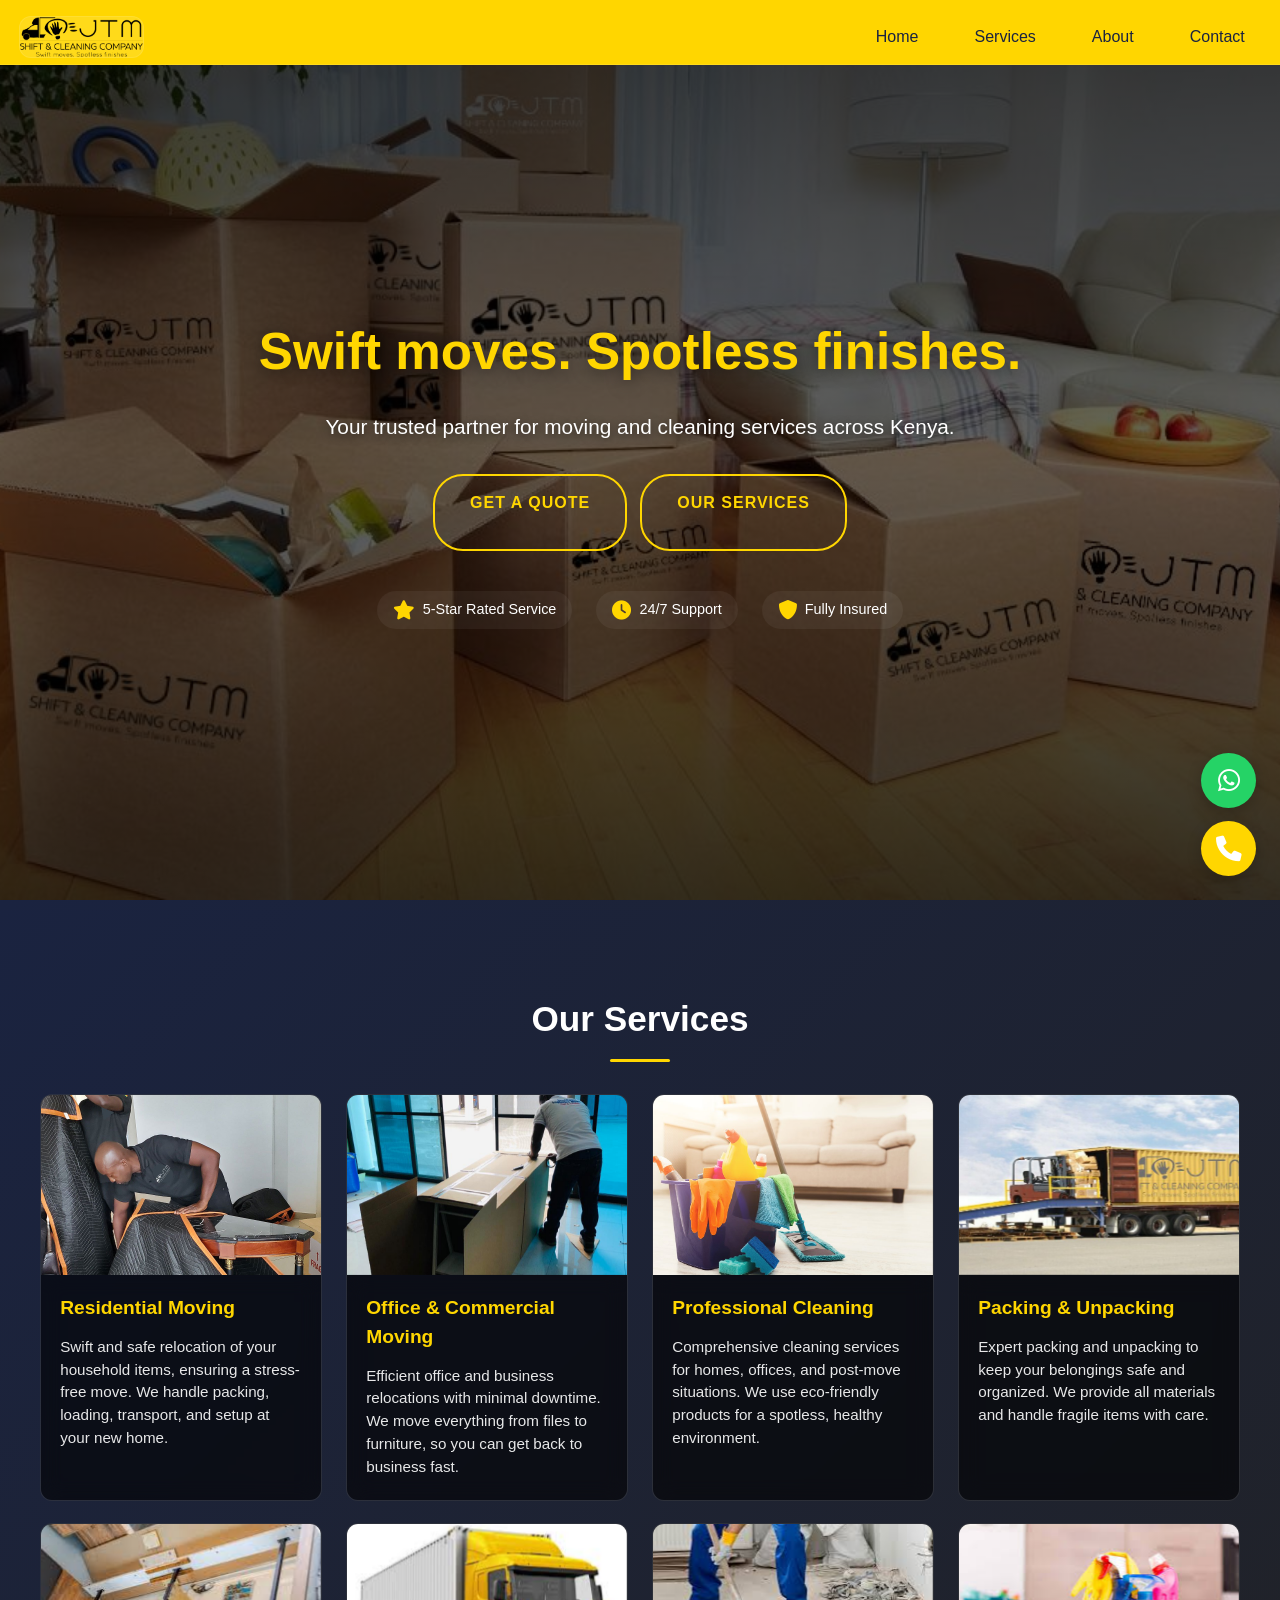
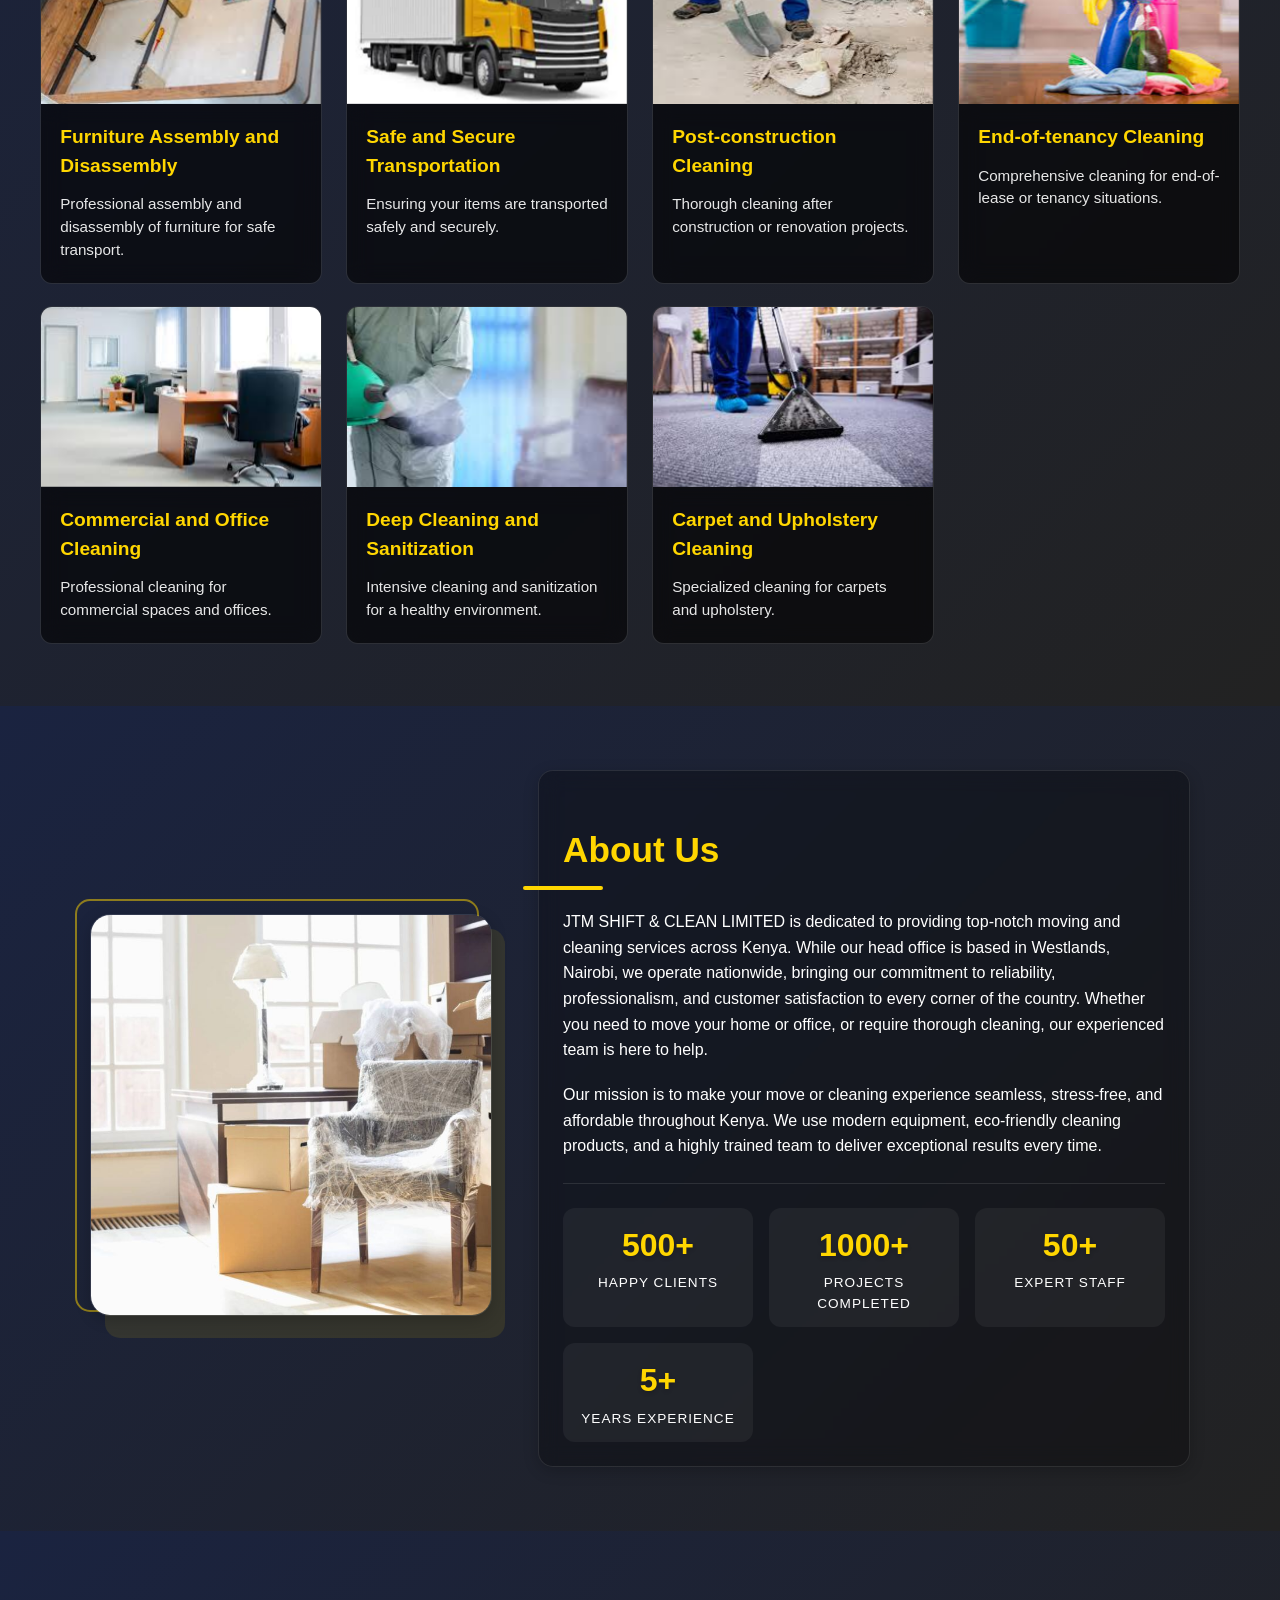
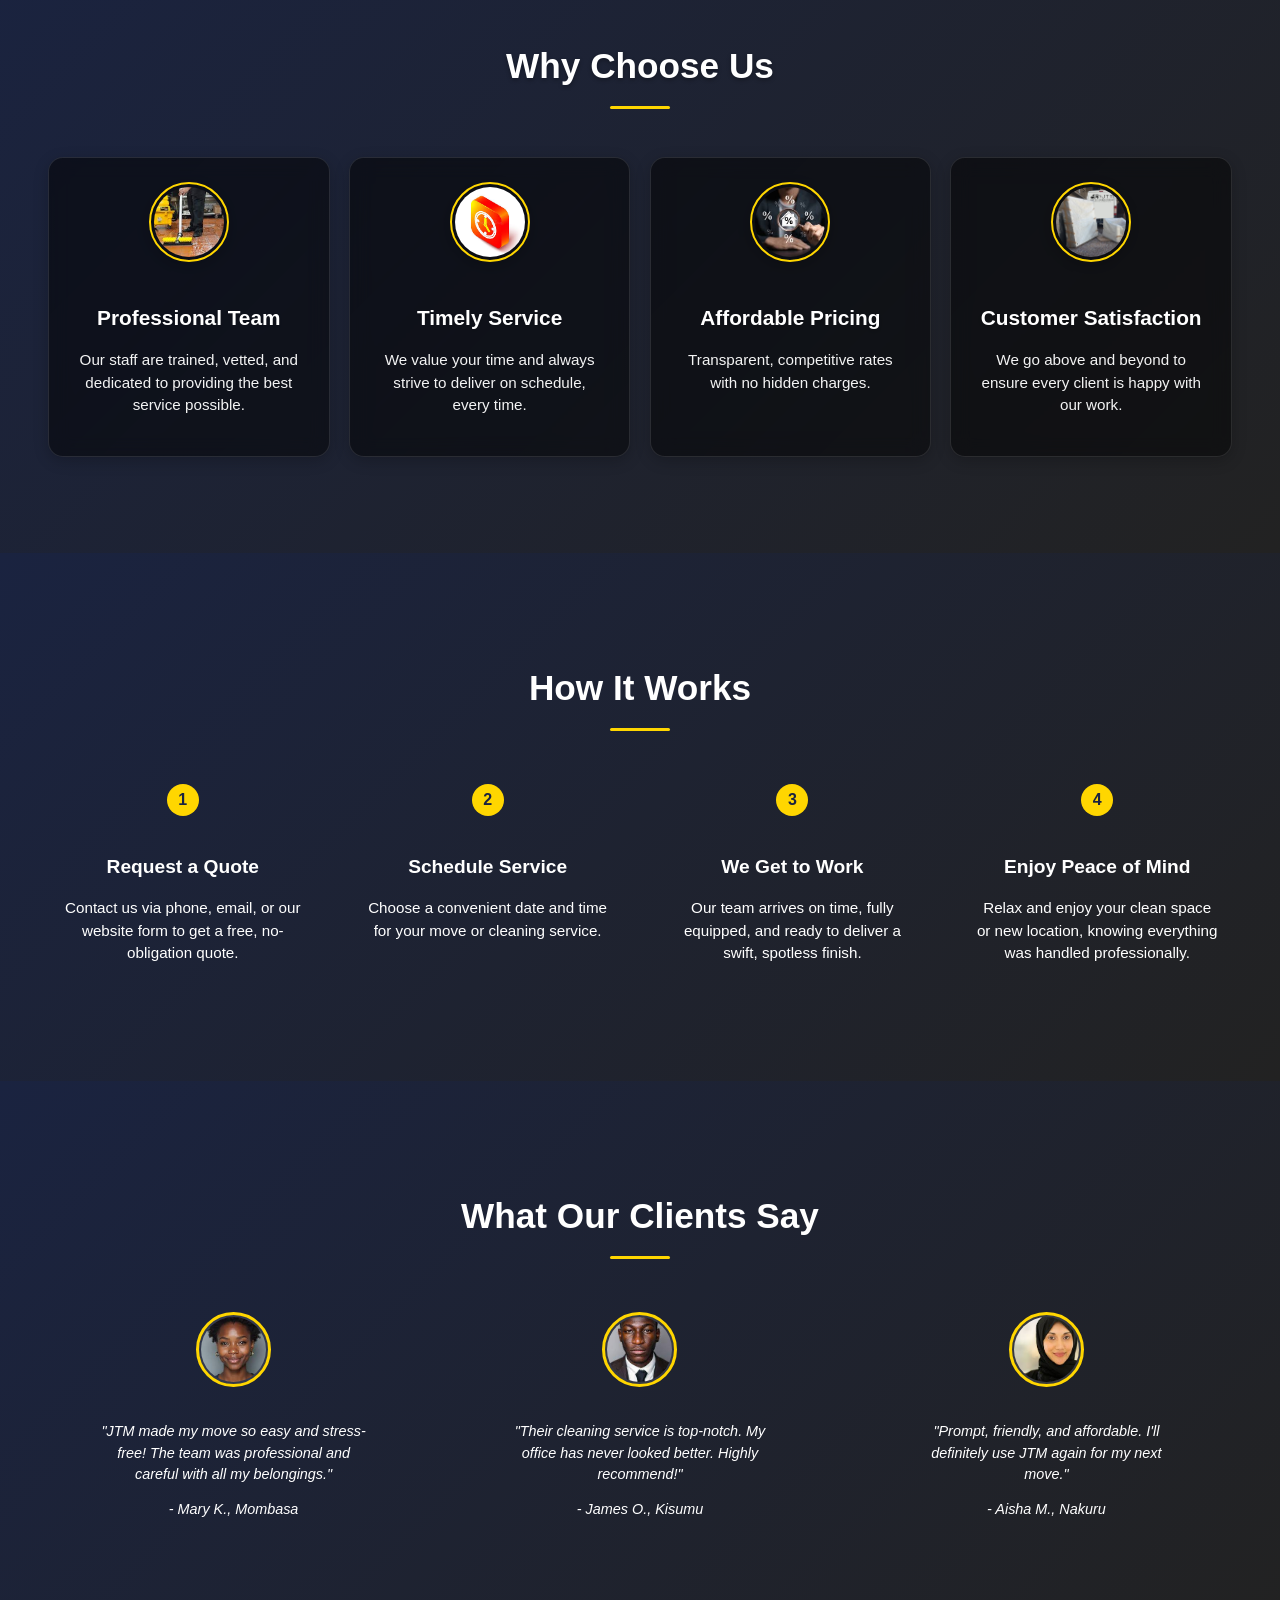
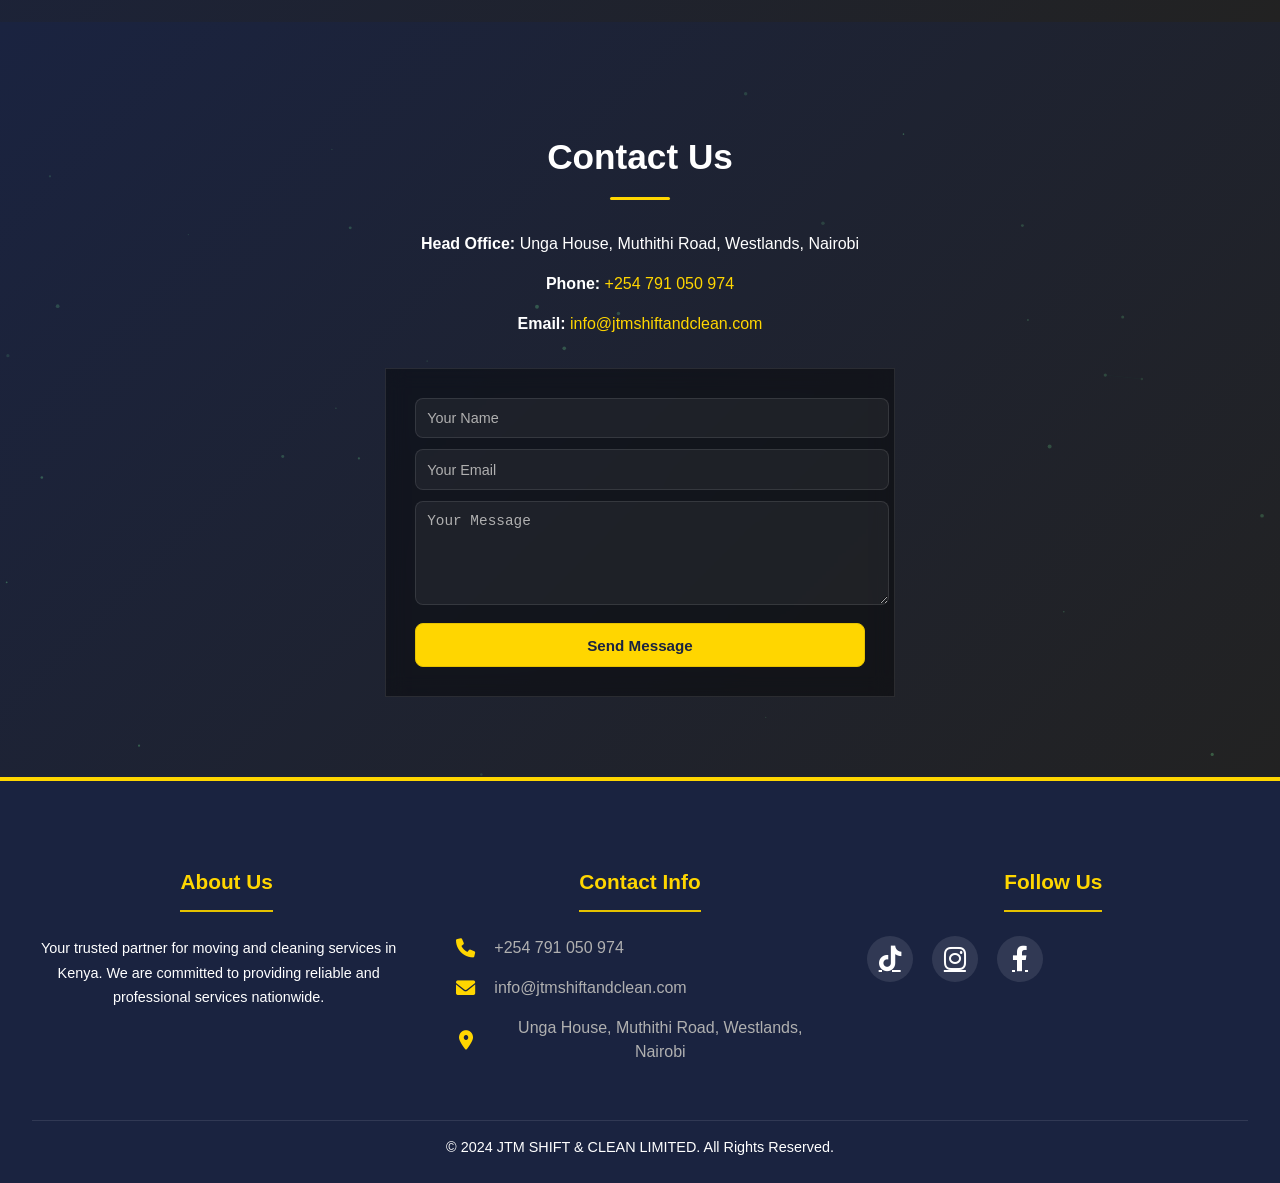
==== commit 97faa247: "Add explicit Netlify form detection and standalone form file" ====
--- a/index.html
+++ b/index.html
@@ -281,7 +281,7 @@
                     <p><strong>Email:</strong> <a href="mailto:info@jtmshiftandclean.com">info@jtmshiftandclean.com</a></p>
                 </div>
                 <!-- Contact form with Netlify Forms integration -->
-                <form class="contact-form" name="contact" method="POST" data-netlify="true" aria-label="Contact form">
+                <form class="contact-form" name="contact" method="POST" data-netlify="true" netlify-honeypot="bot-field" aria-label="Contact form">
                     <input type="hidden" name="form-name" value="contact" />
                     <input type="hidden" name="recipient-email" value="info@jtmshiftandclean.com" />
                     <p class="honeypot" style="display: none;">
